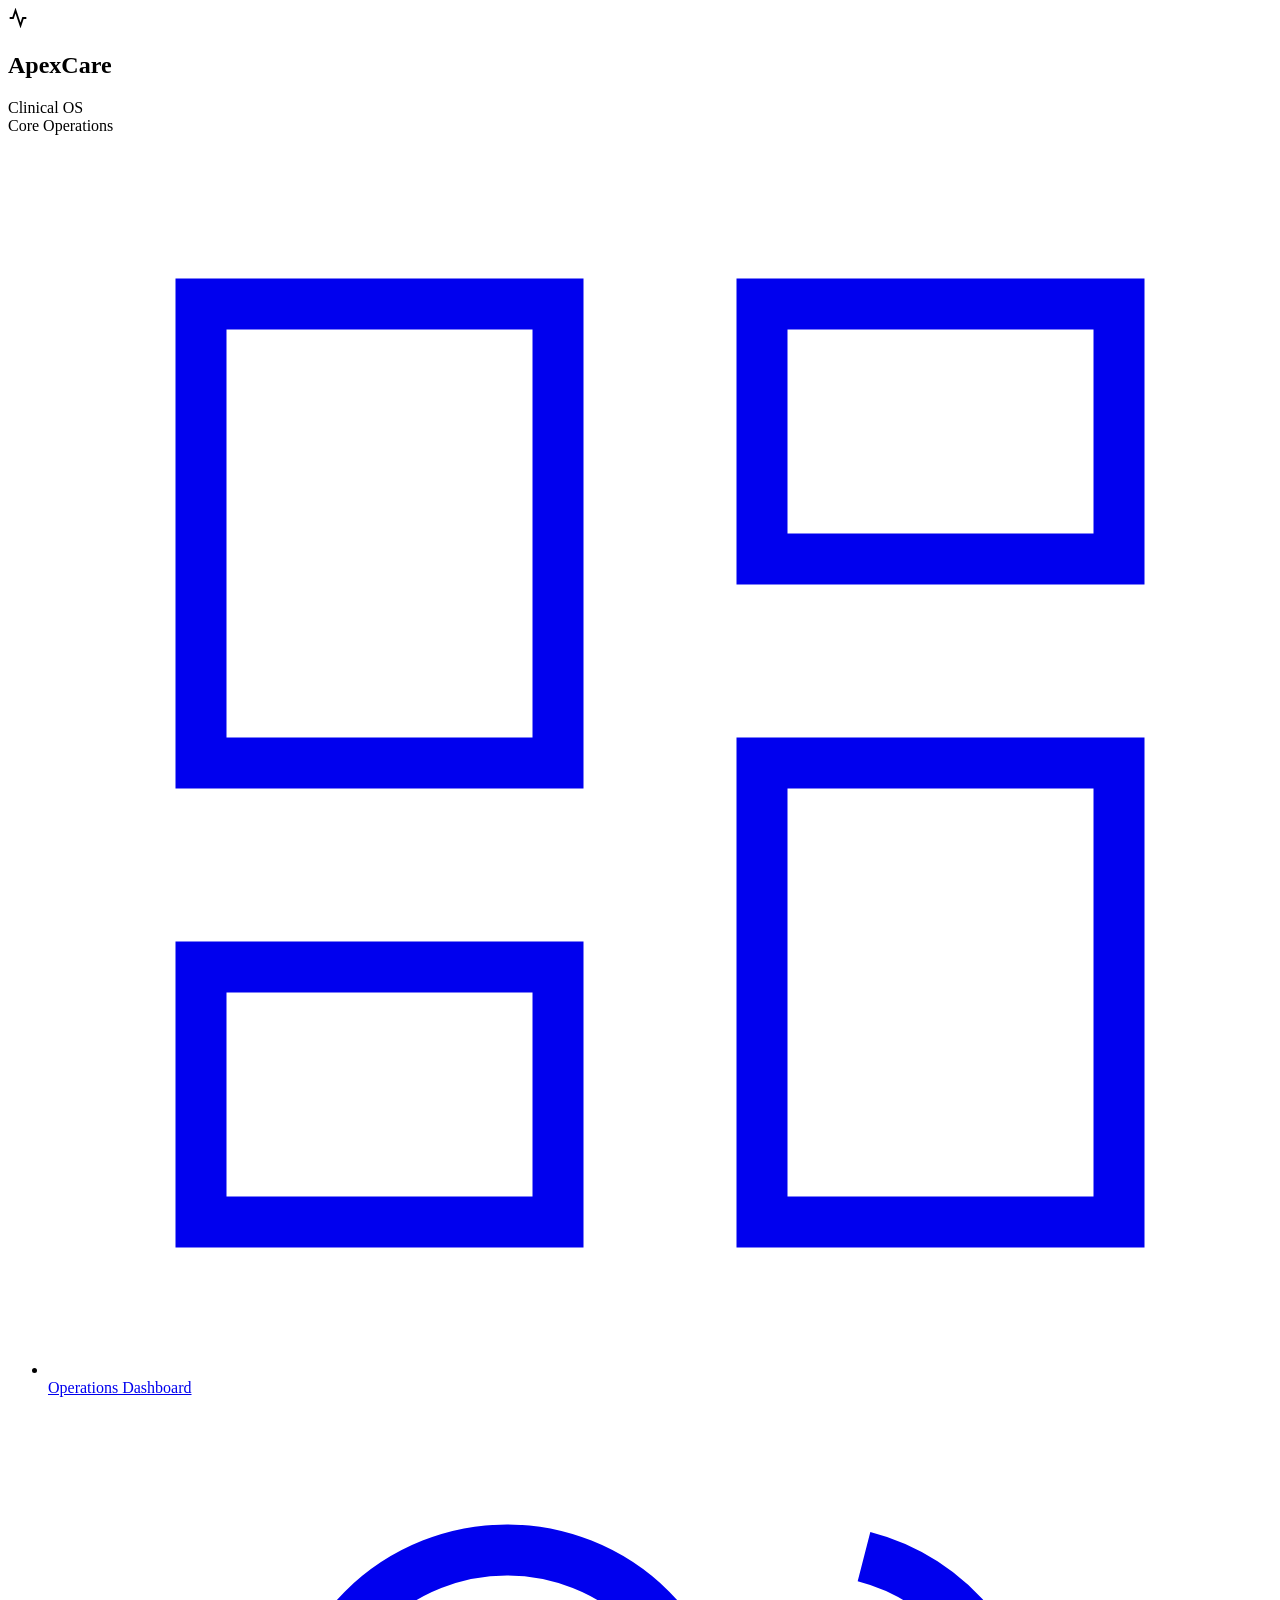
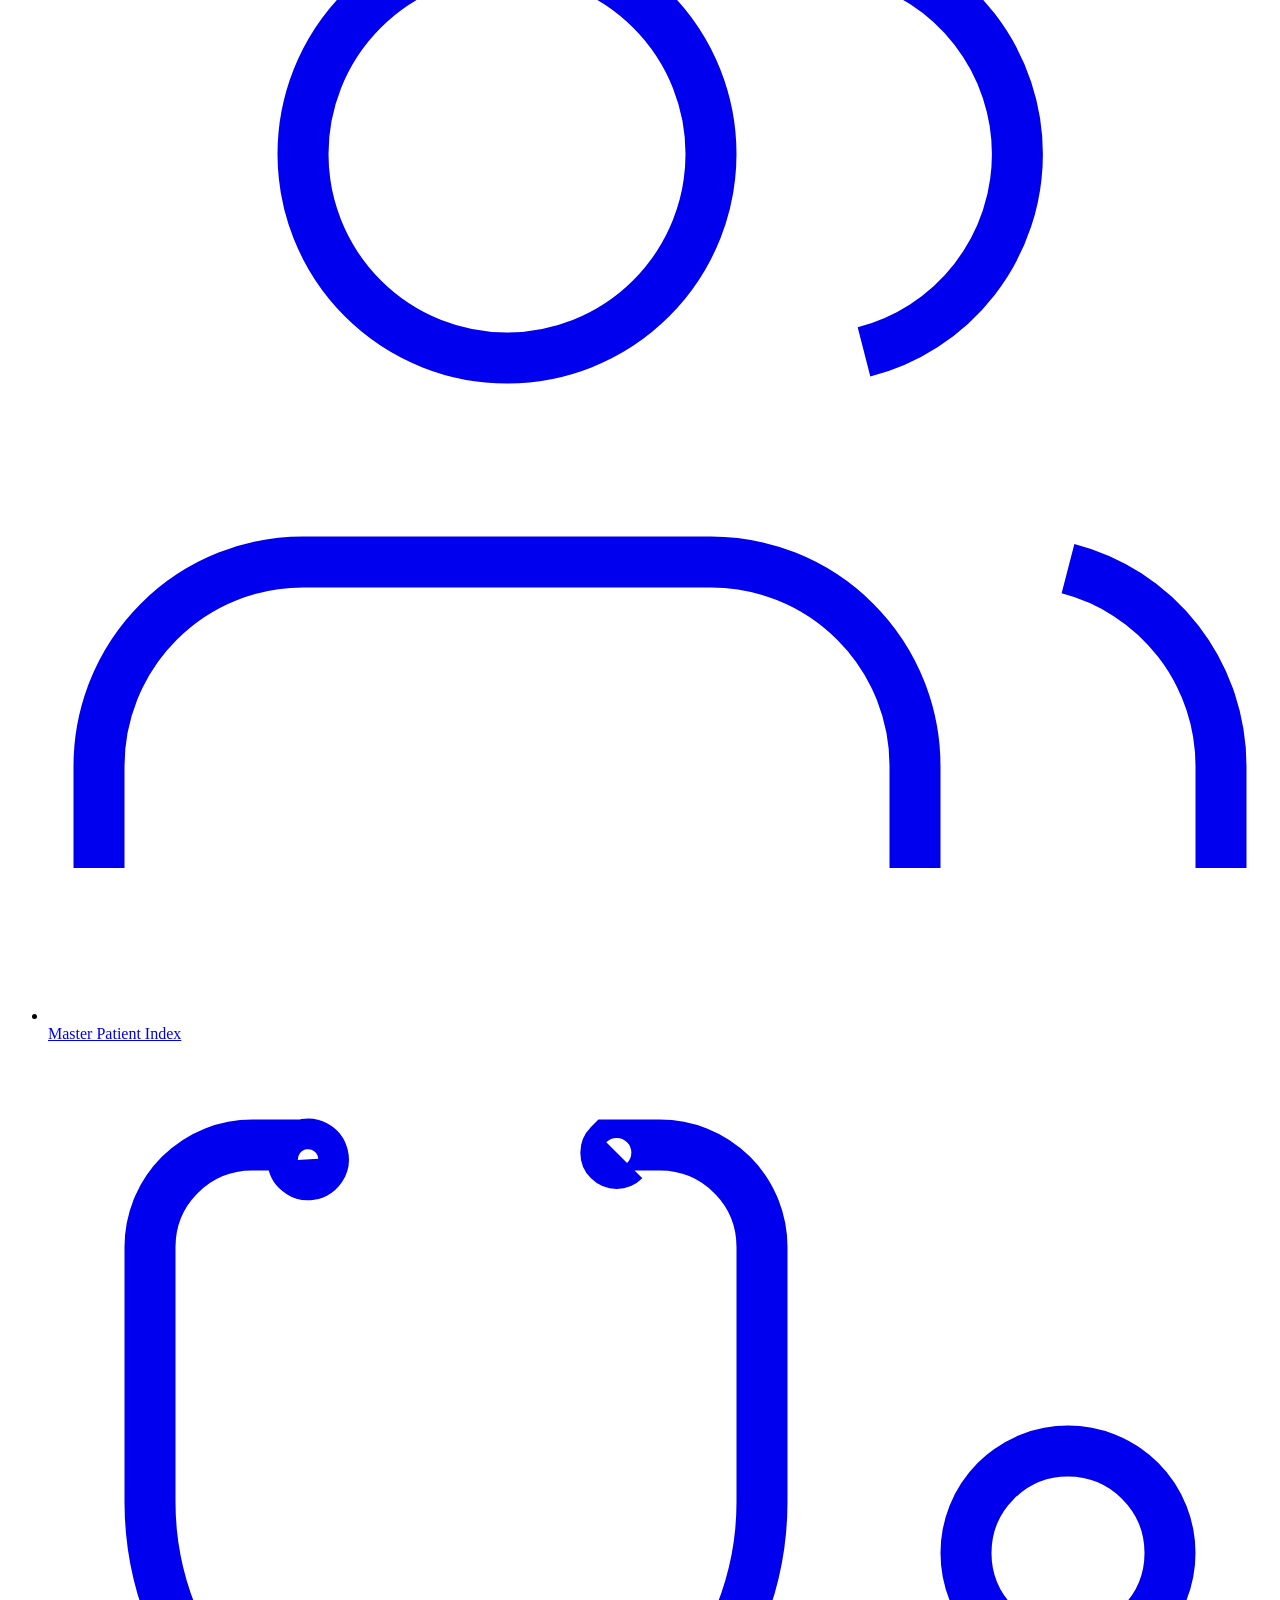
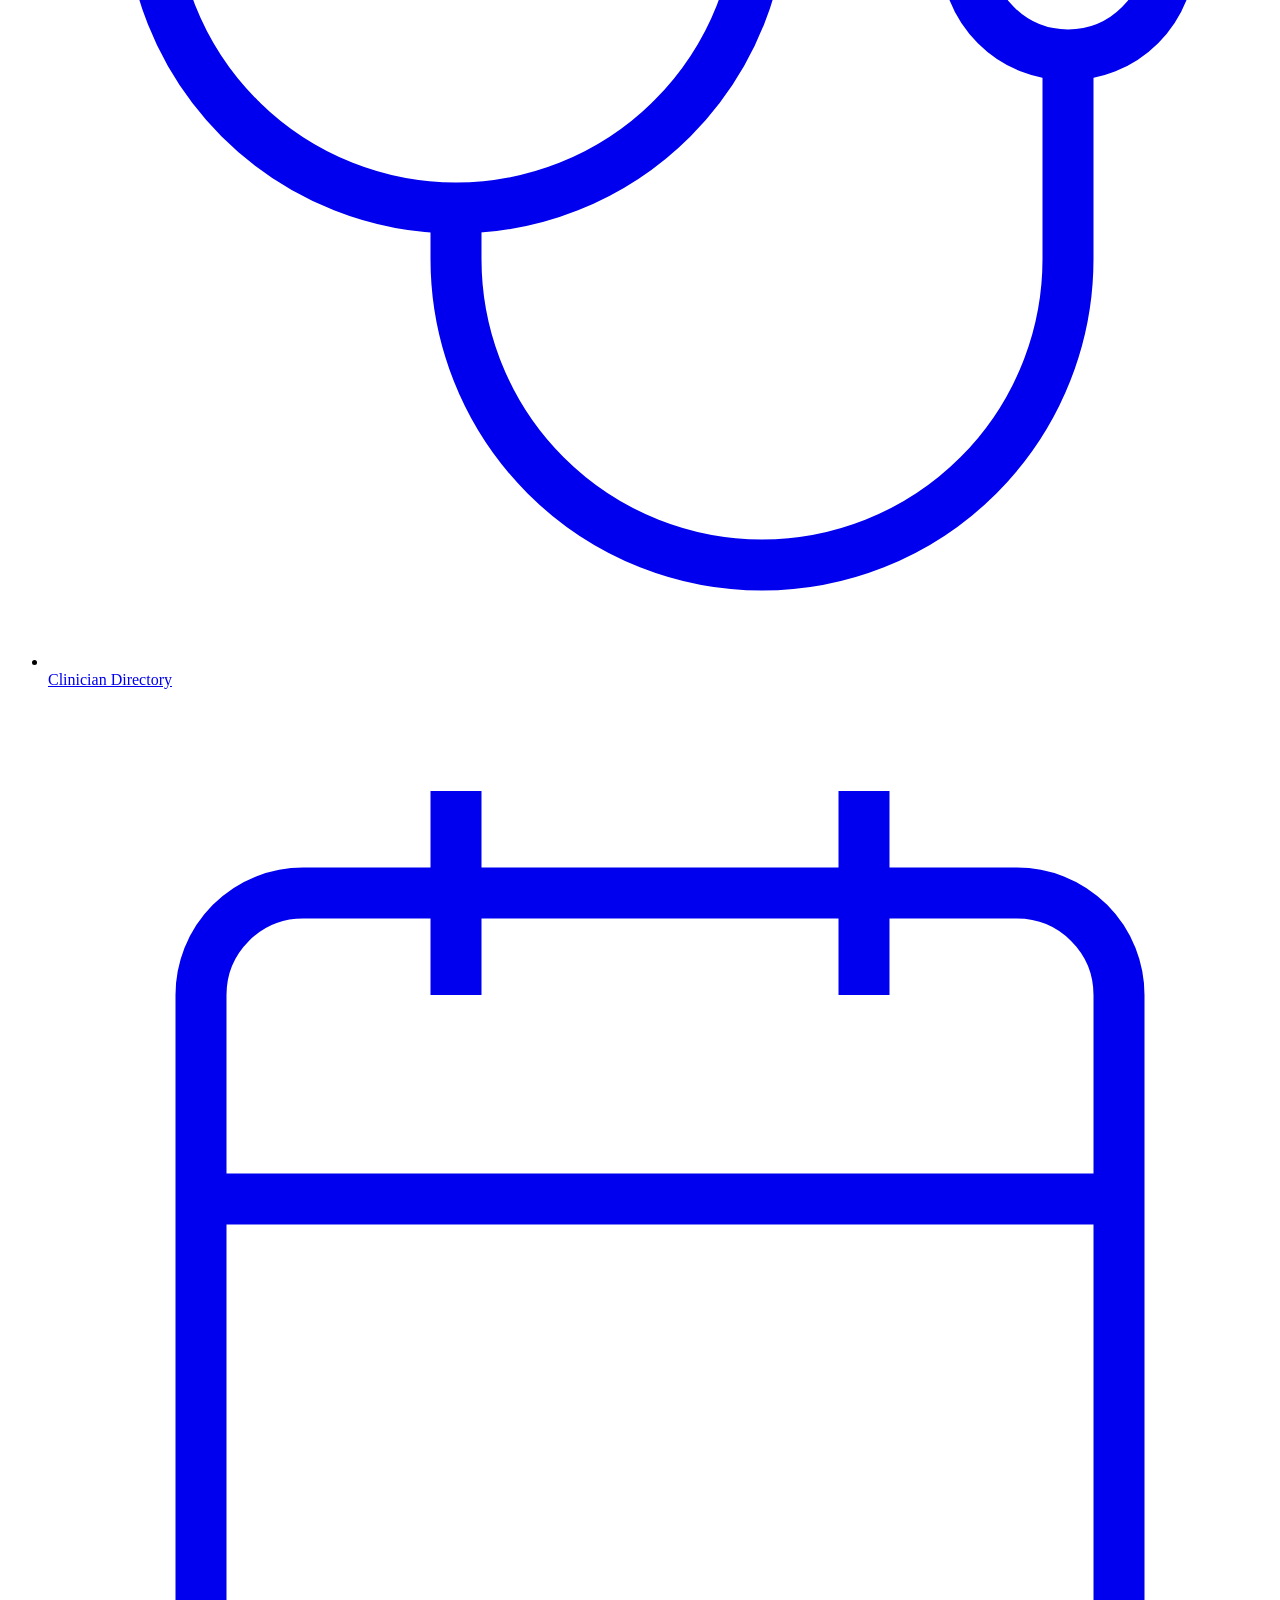
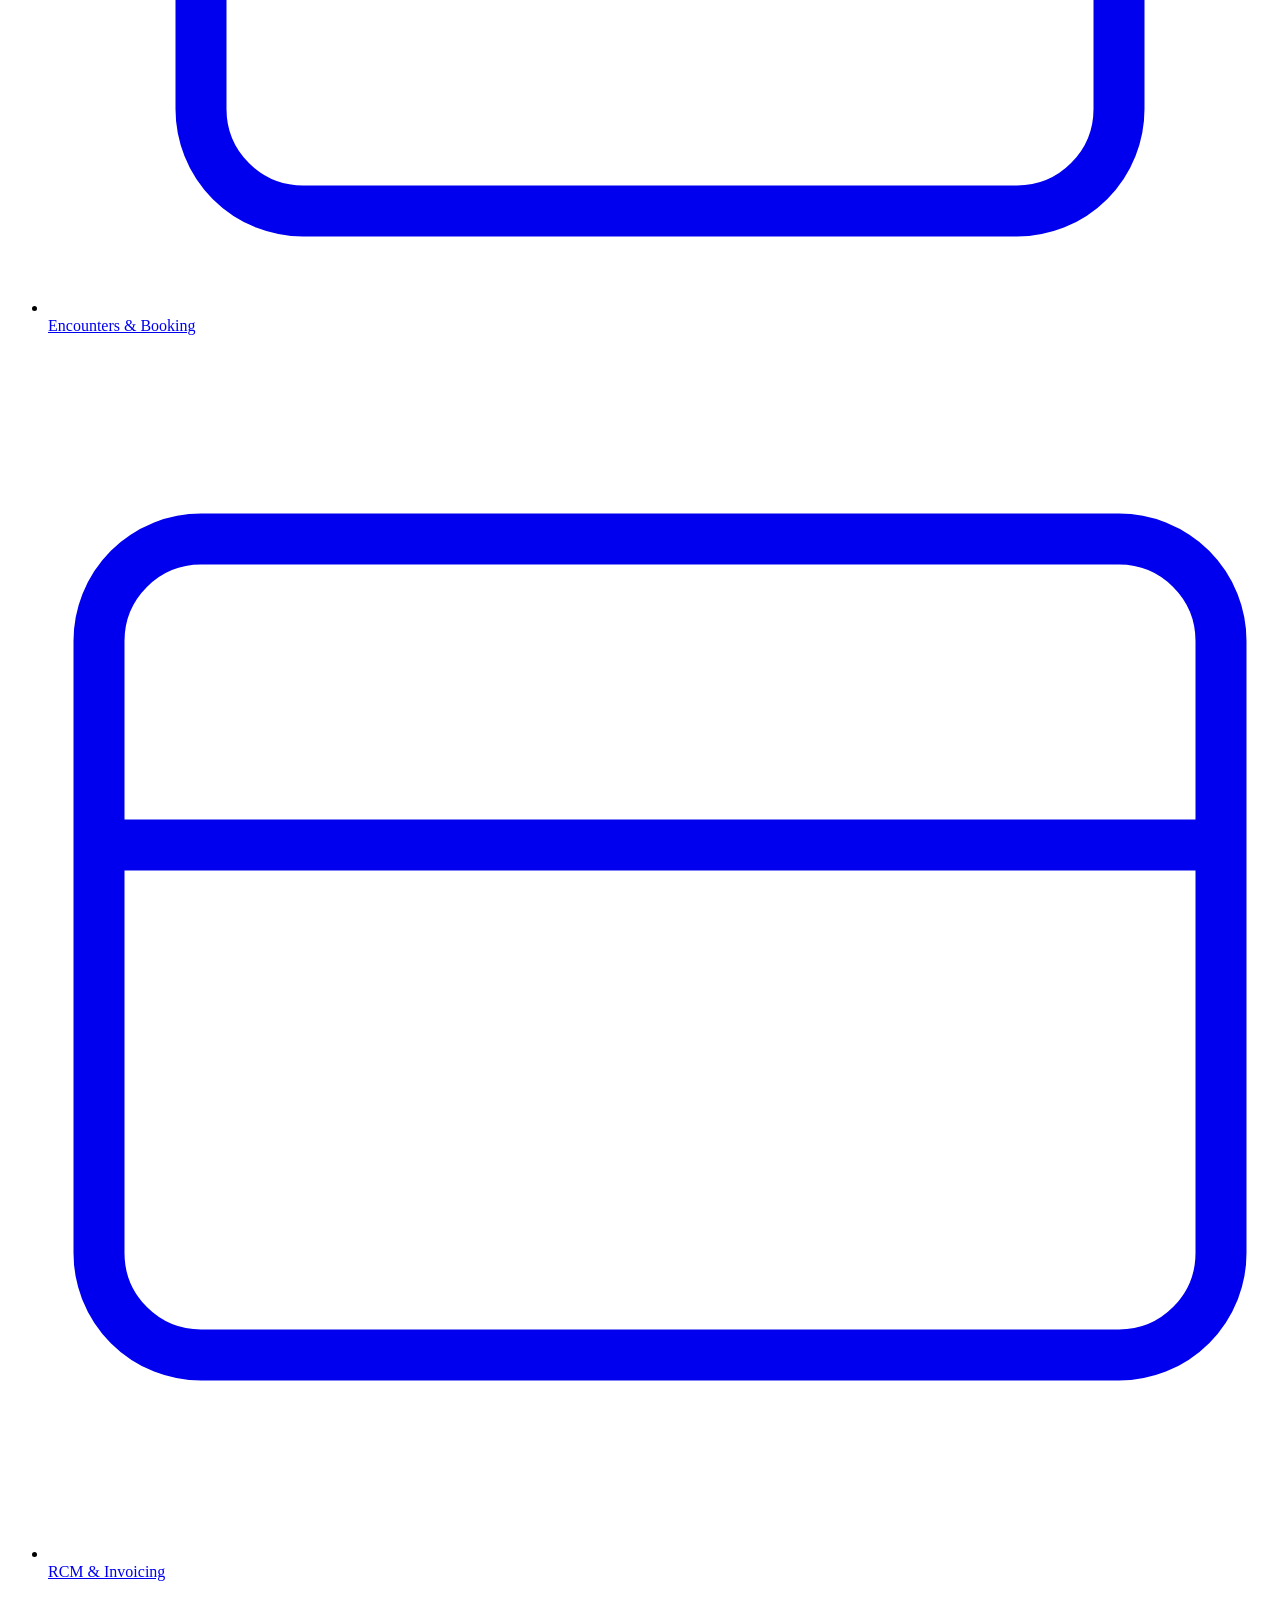
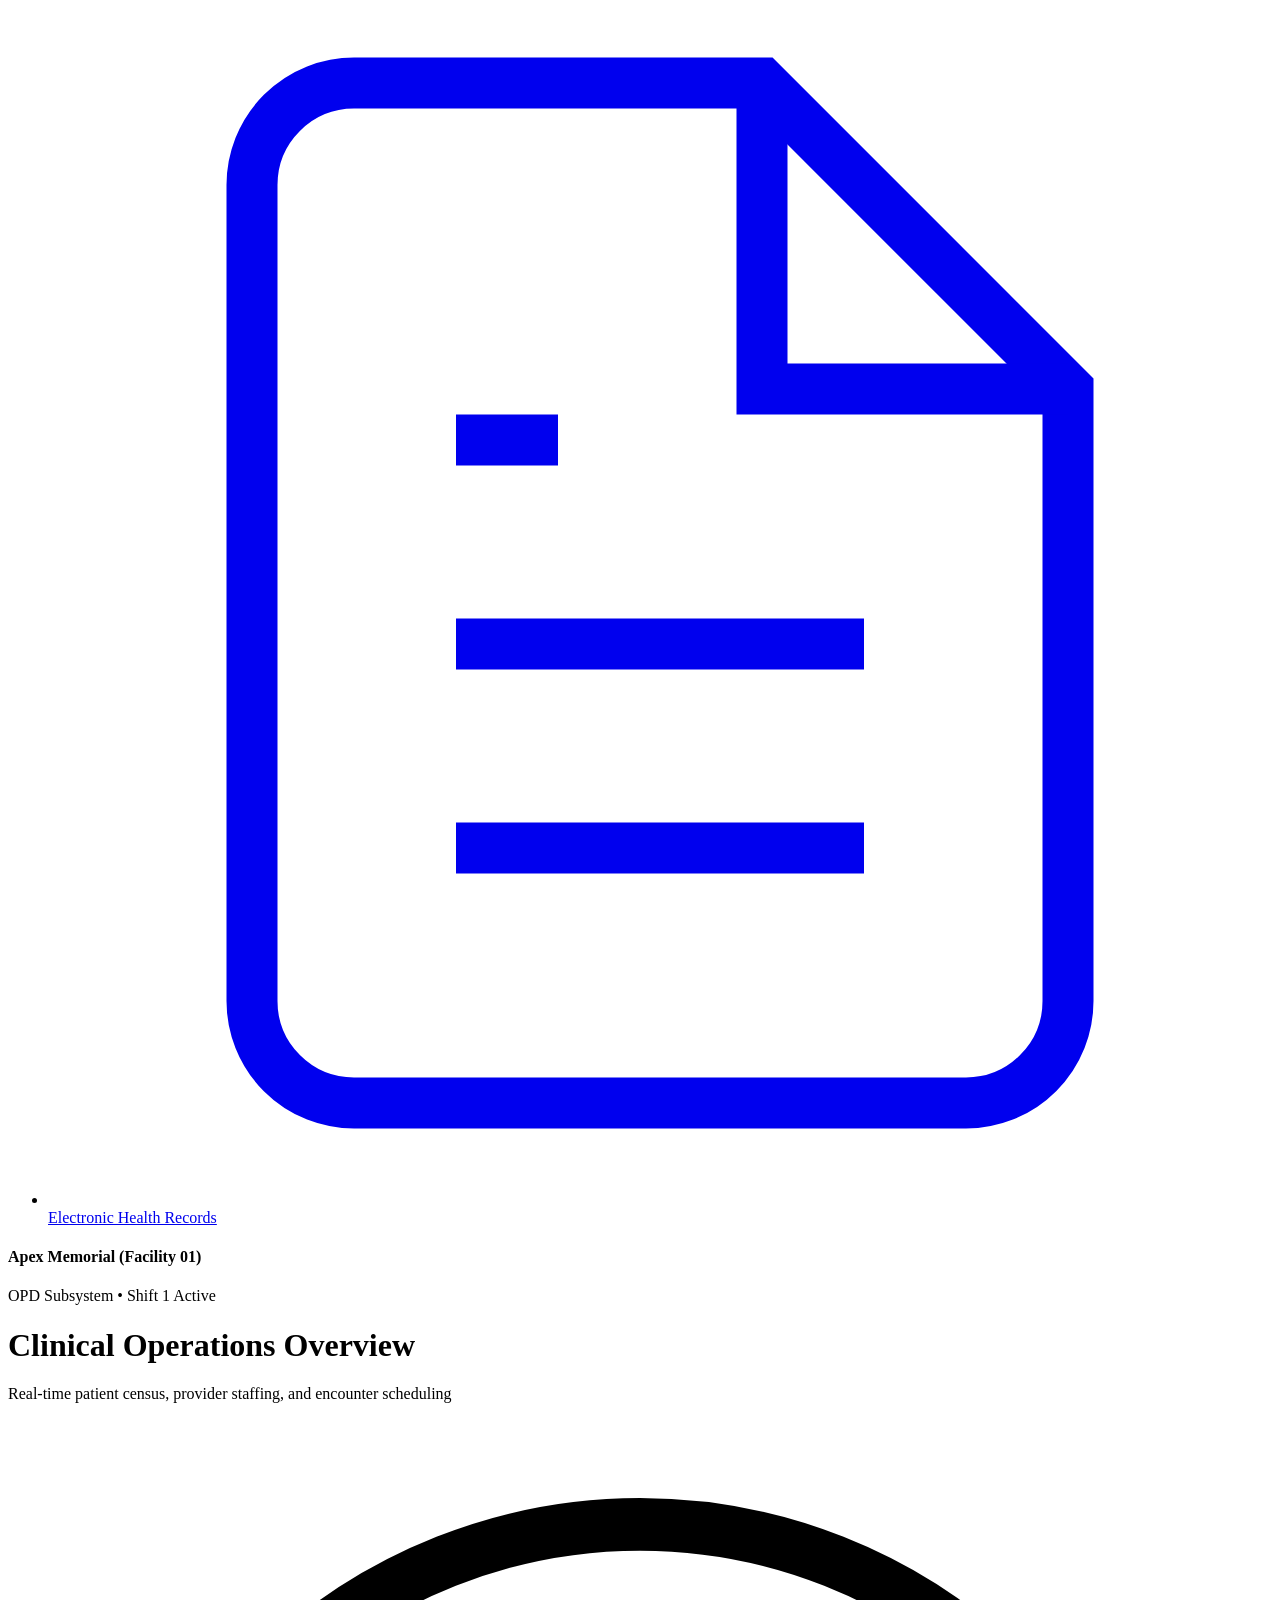
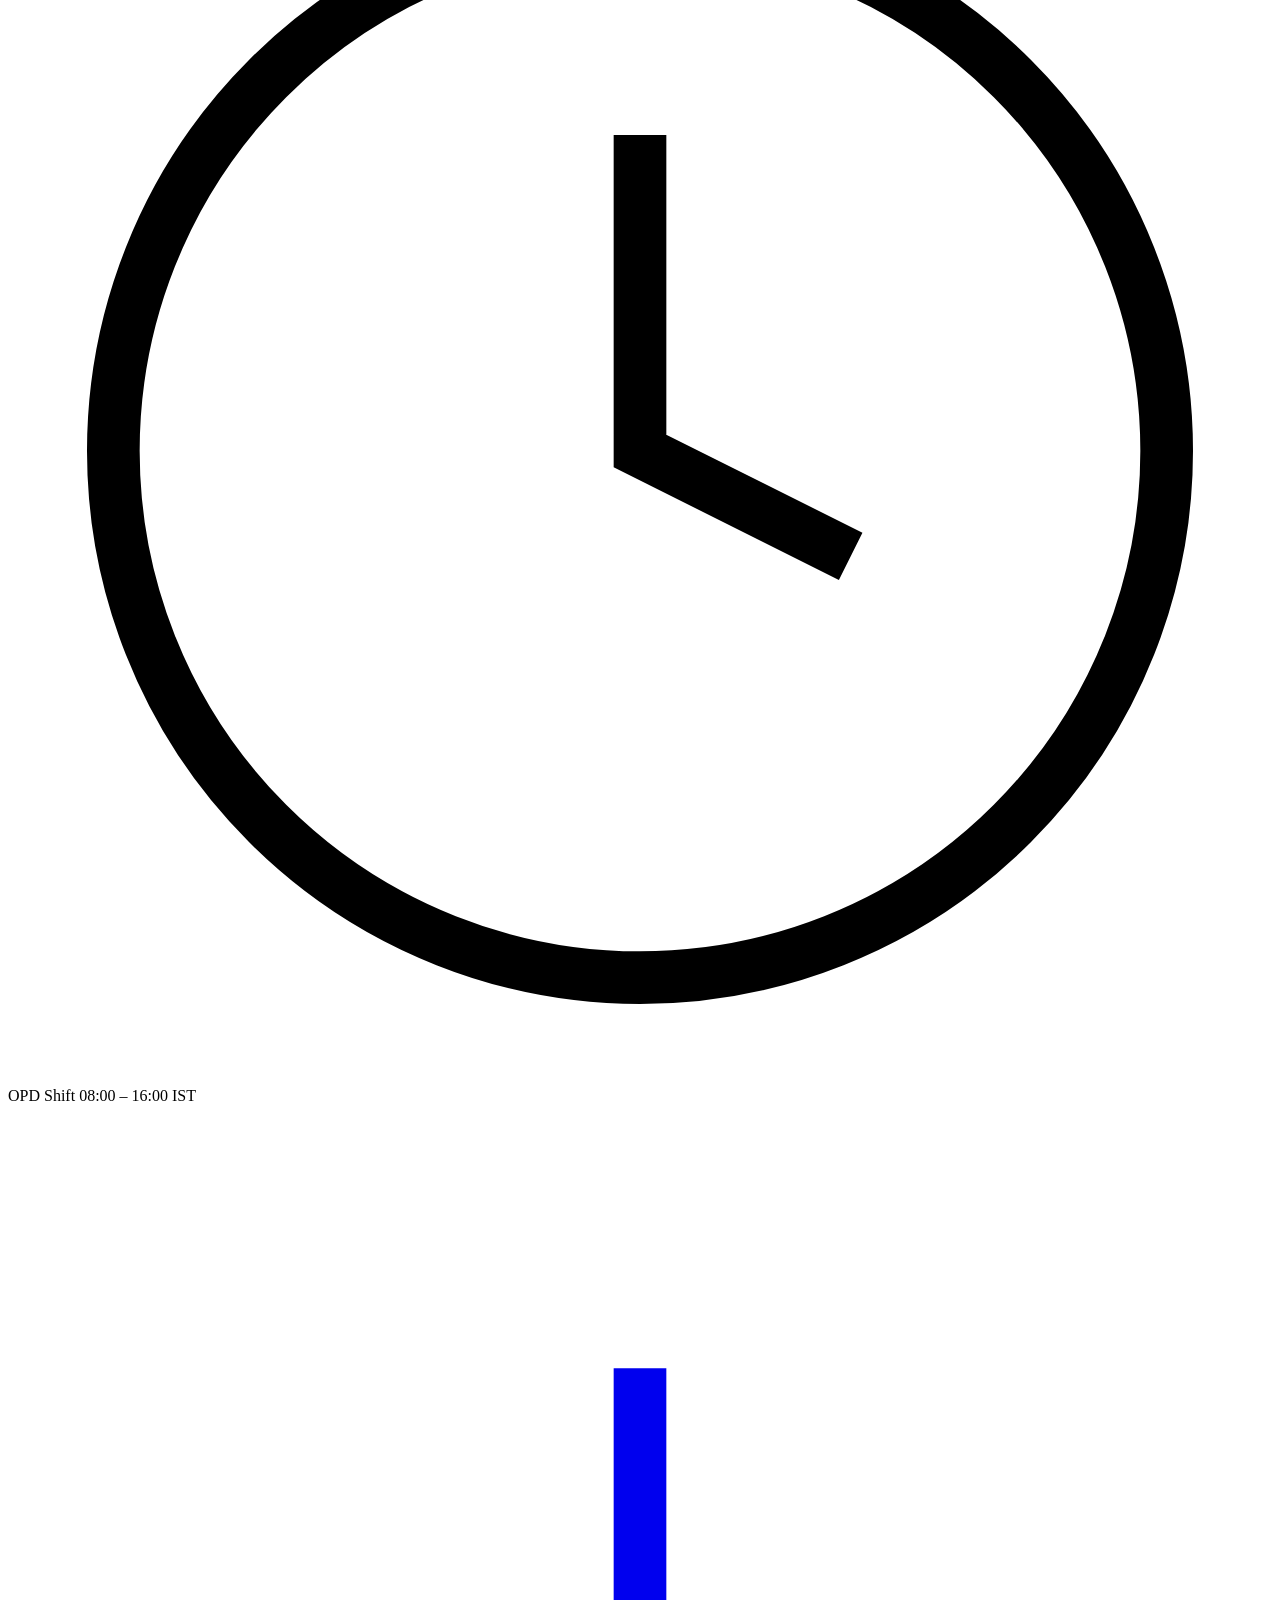
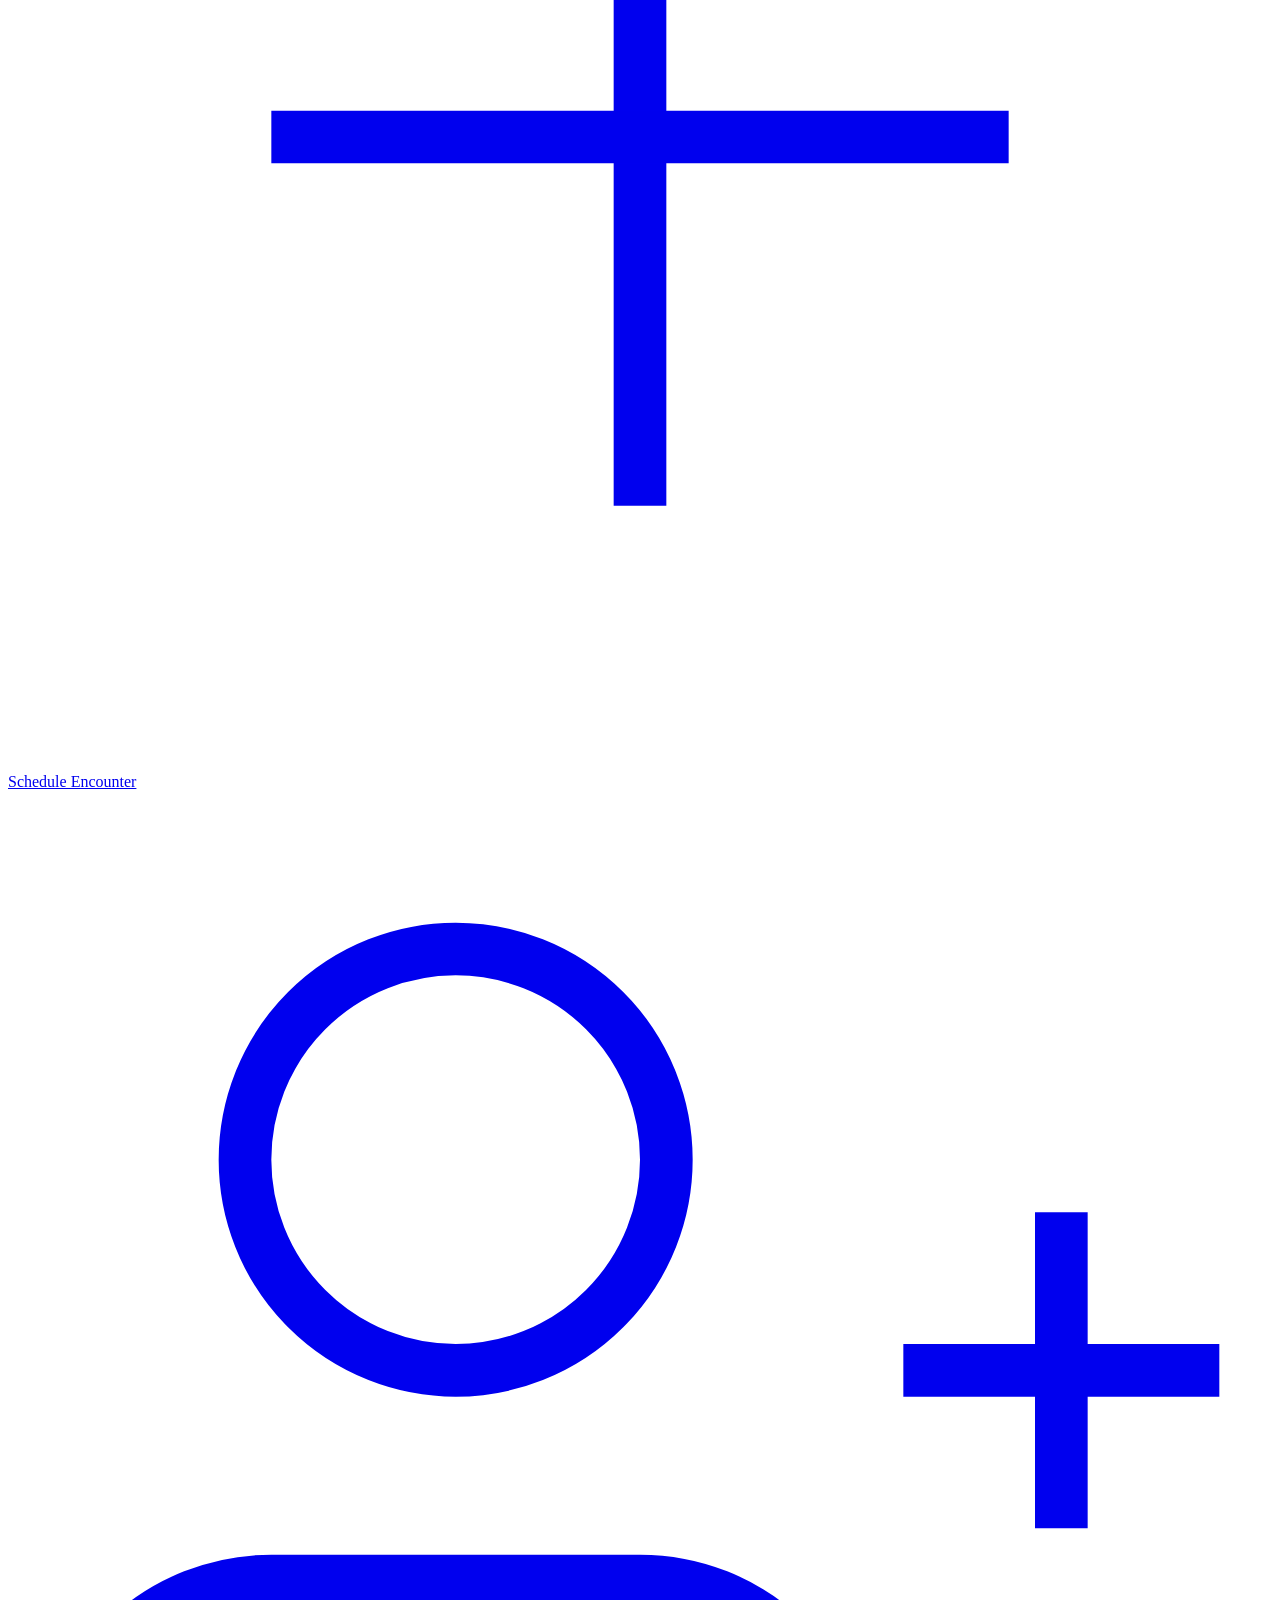
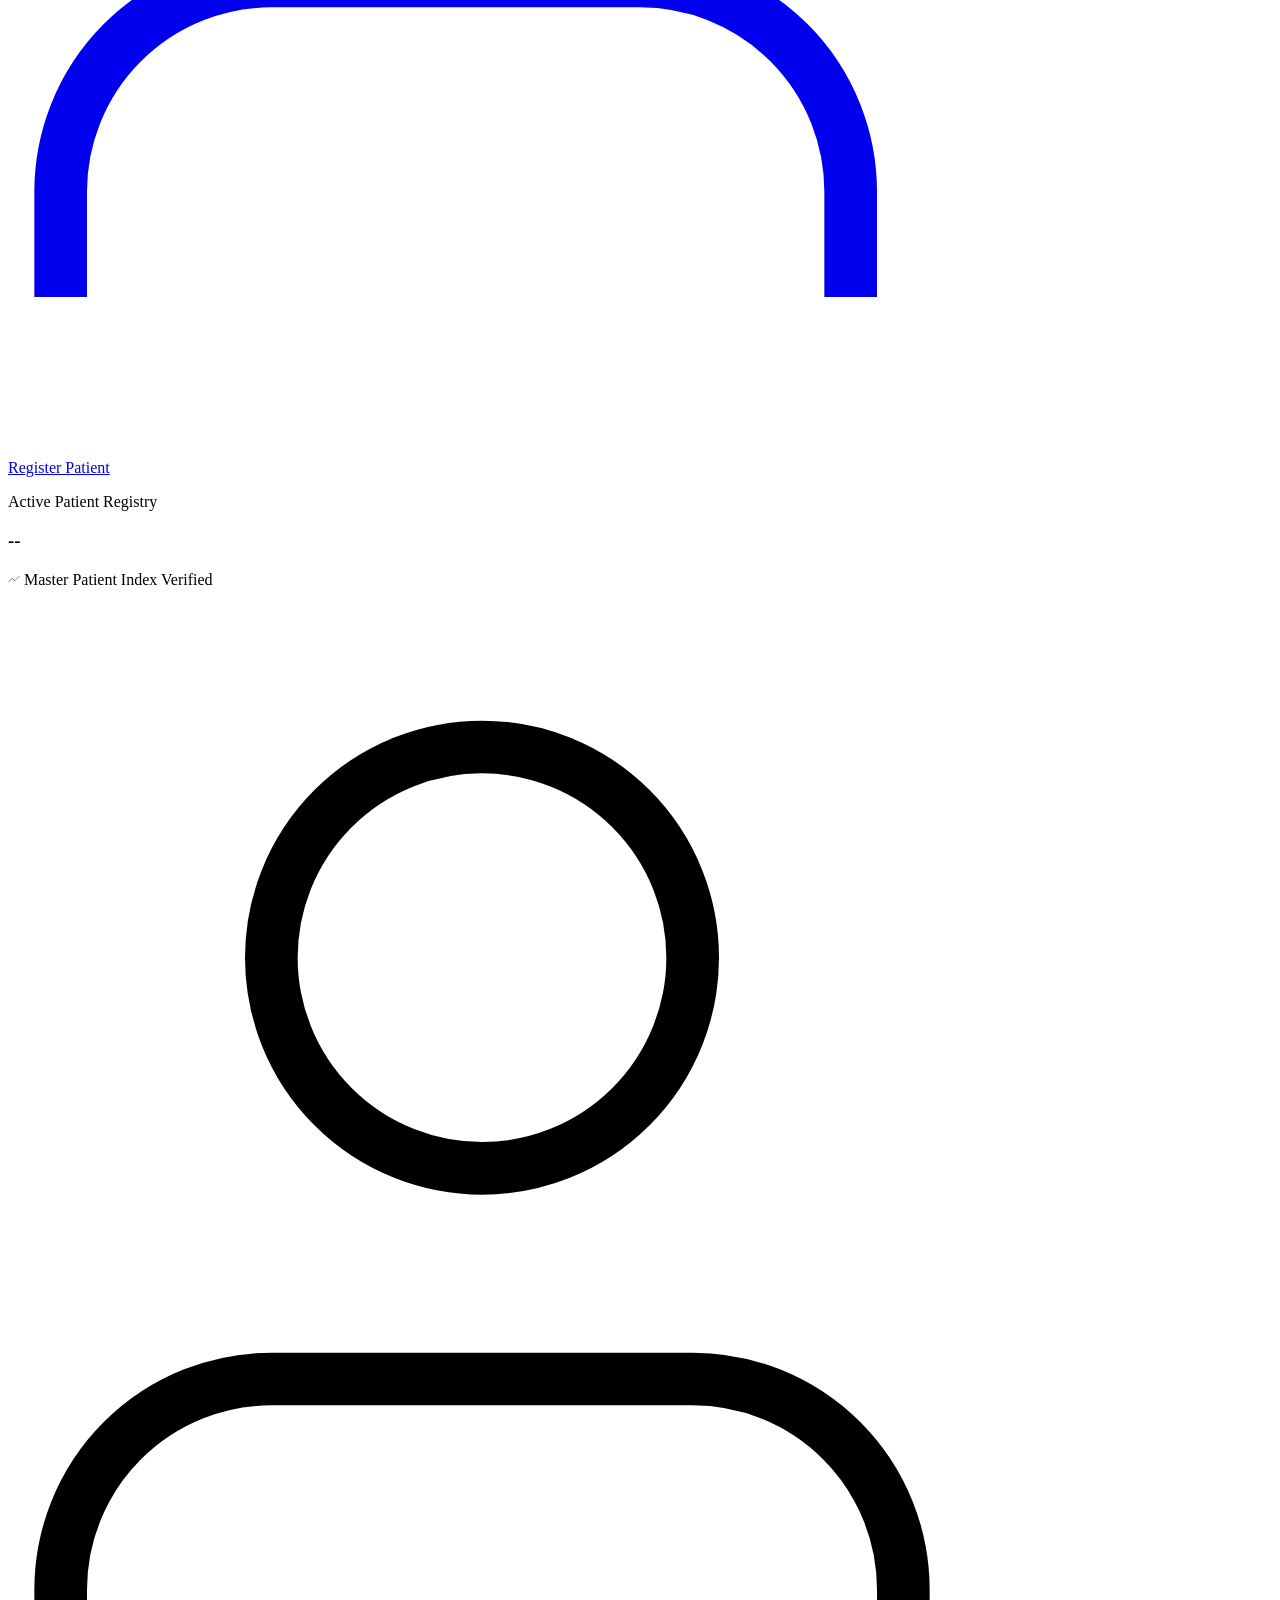
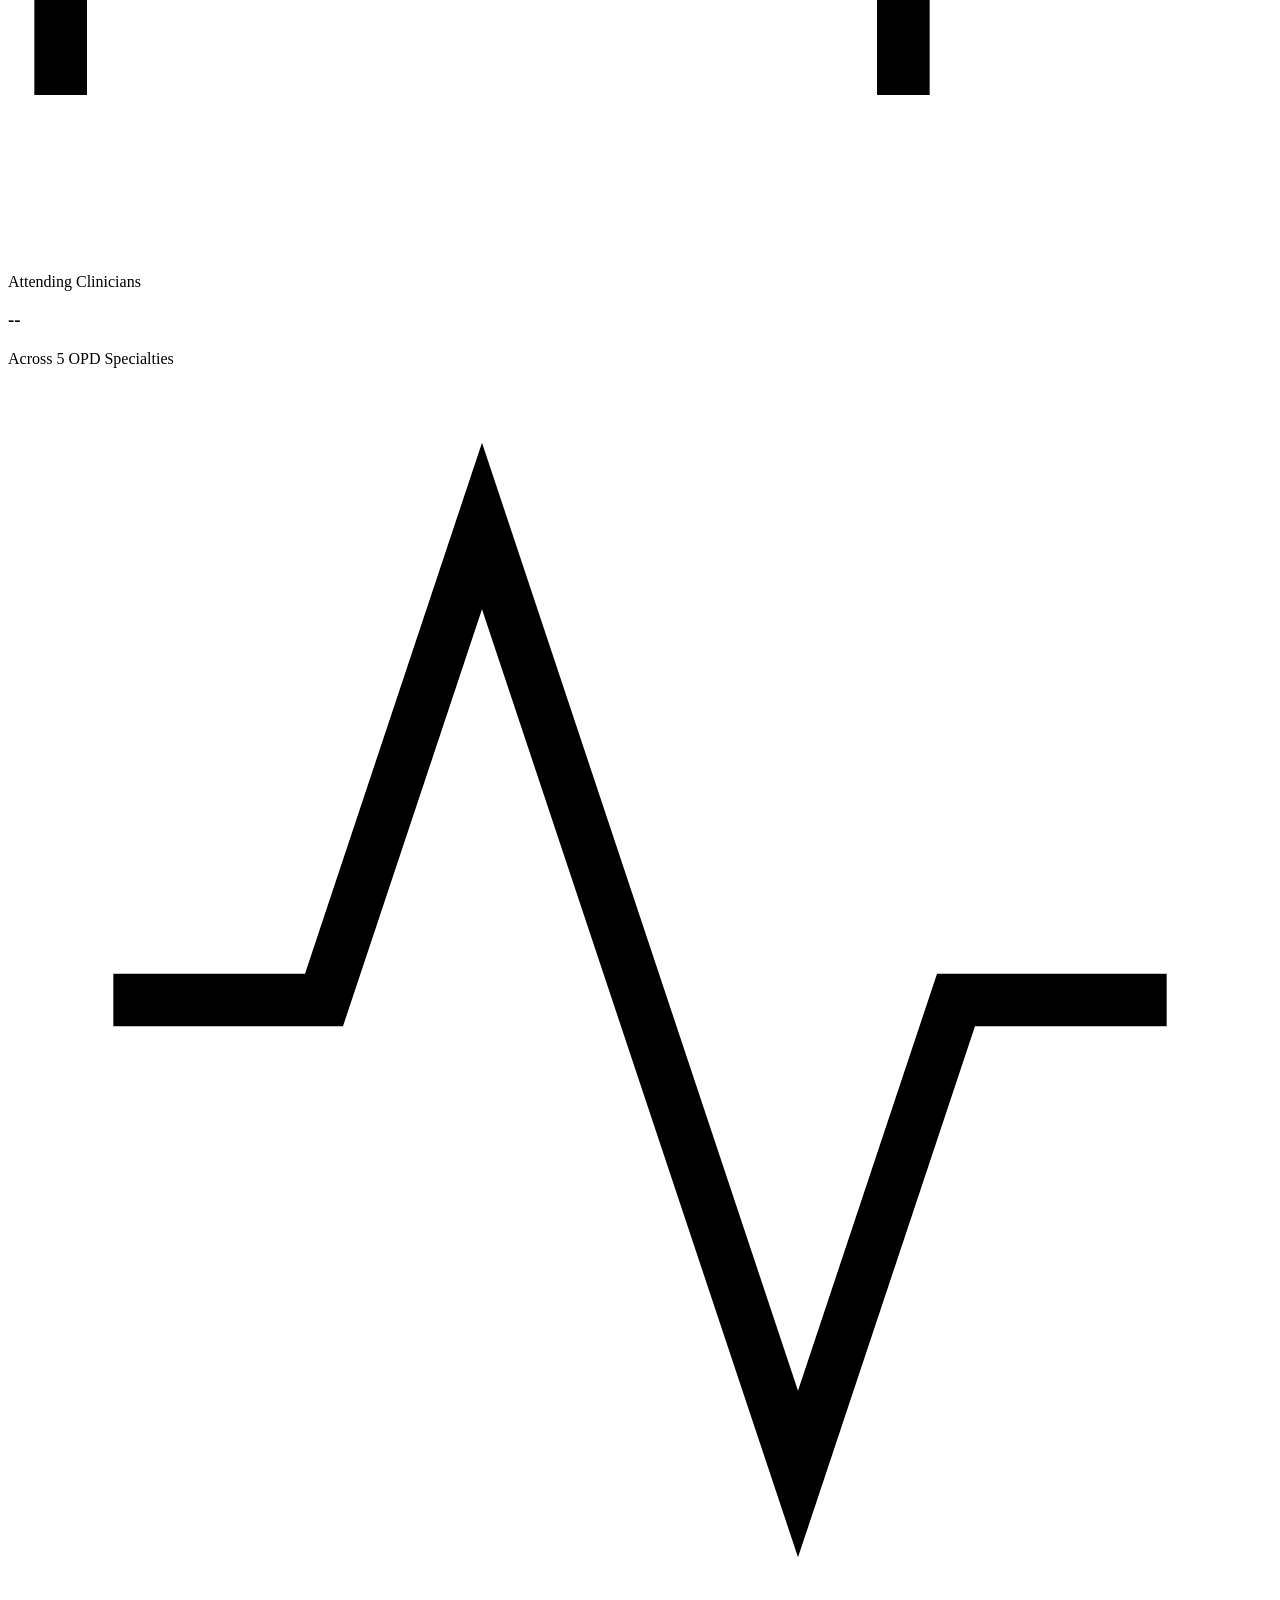
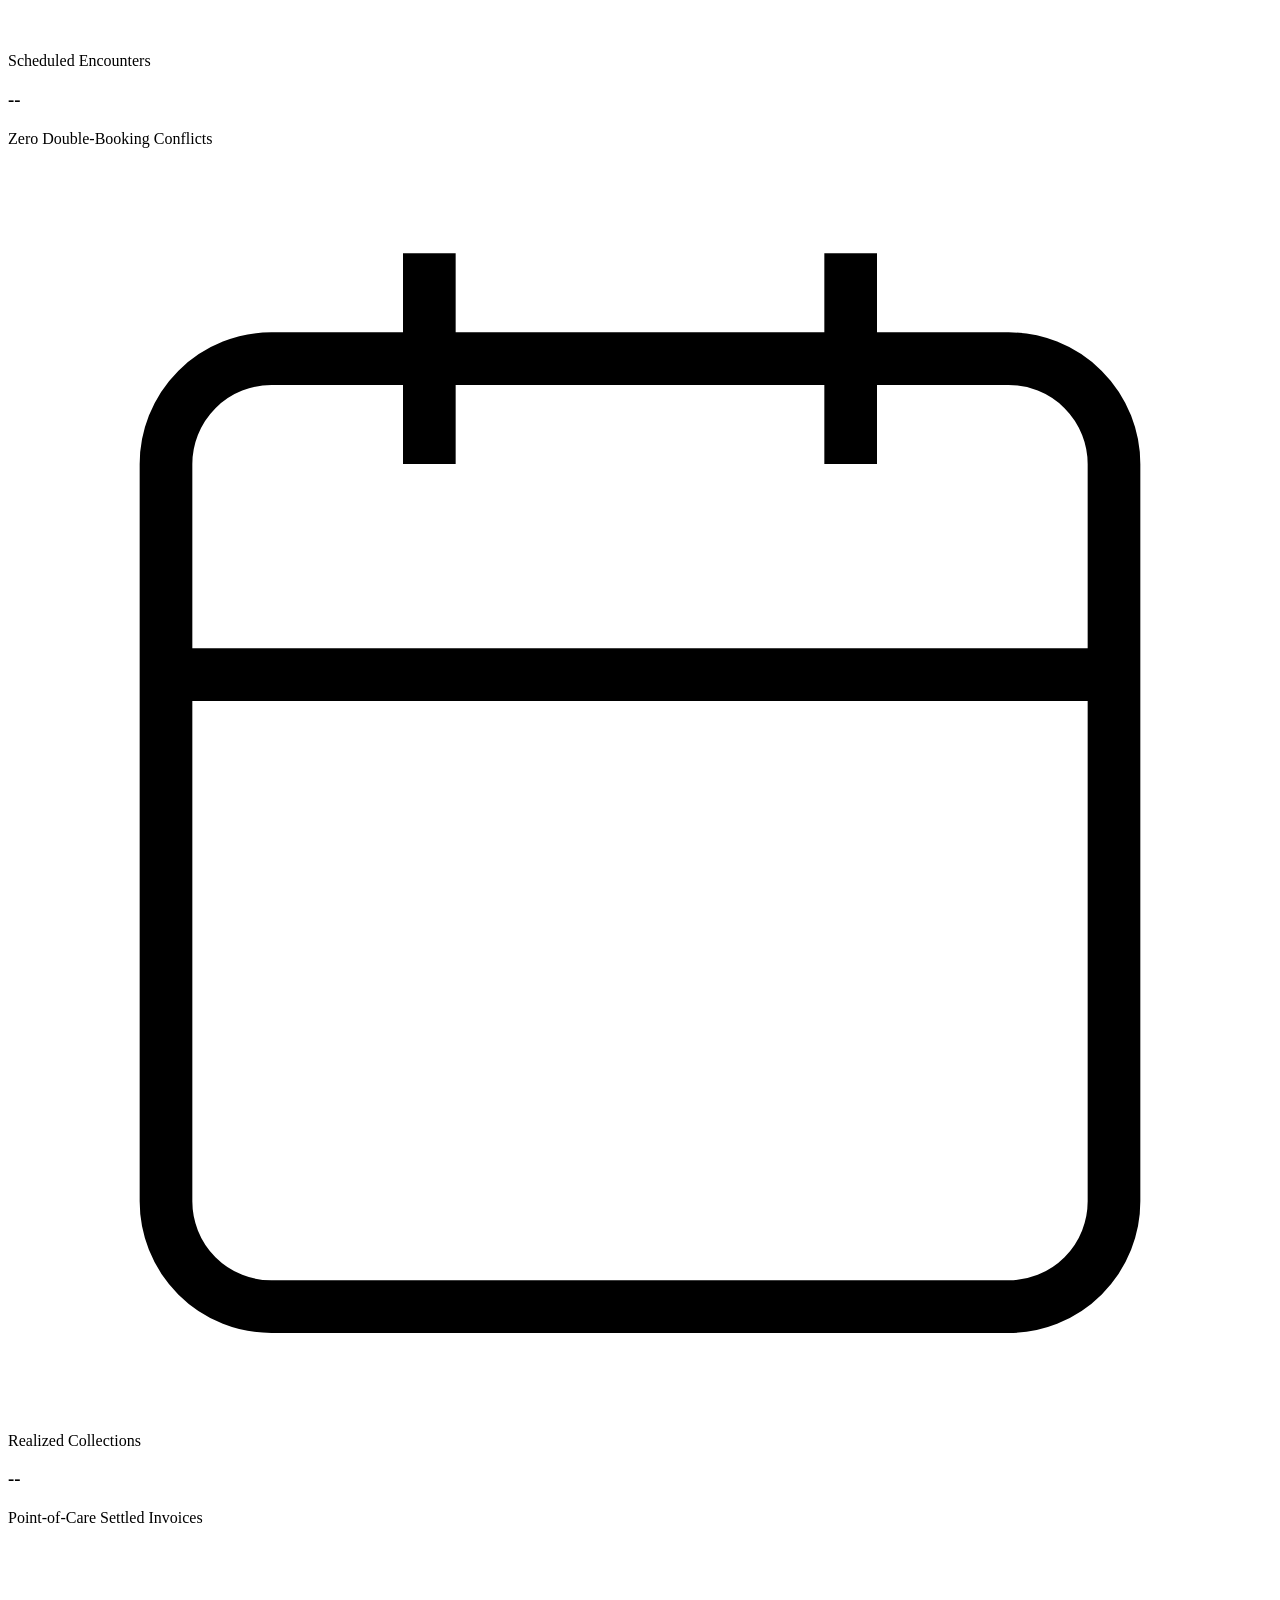
==== webapp/index.html @ 95b62259 "refactor(ui): upgrade to enterprise clinical EHR design, SVG icon system and official tax invoicing" ====
<!DOCTYPE html>
<html lang="en">
<head>
  <meta charset="UTF-8">
  <meta name="viewport" content="width=device-width, initial-scale=1.0">
  <title>ApexCare Clinical OS — Outpatient Healthcare Information System</title>
  <link rel="stylesheet" href="/css/style.css">
</head>
<body>
  <!-- Sidebar Navigation -->
  <aside class="sidebar">
    <div class="sidebar-brand">
      <div class="brand-symbol">
        <svg width="20" height="20" viewBox="0 0 24 24" fill="none" stroke="currentColor" stroke-width="2.2">
          <path d="M22 12h-4l-3 9L9 3l-3 9H2"></path>
        </svg>
      </div>
      <div class="brand-text">
        <h2>ApexCare</h2>
        <span>Clinical OS</span>
      </div>
    </div>

    <div class="nav-section-label">Core Operations</div>
    <ul class="sidebar-nav">
      <li class="nav-item">
        <a href="/" class="nav-link active">
          <svg viewBox="0 0 24 24" fill="none" stroke="currentColor"><rect x="3" y="3" width="7" height="9"></rect><rect x="14" y="3" width="7" height="5"></rect><rect x="14" y="12" width="7" height="9"></rect><rect x="3" y="16" width="7" height="5"></rect></svg>
          <span>Operations Dashboard</span>
        </a>
      </li>
      <li class="nav-item">
        <a href="/patients.html" class="nav-link">
          <svg viewBox="0 0 24 24" fill="none" stroke="currentColor"><path d="M17 21v-2a4 4 0 0 0-4-4H5a4 4 0 0 0-4 4v2"></path><circle cx="9" cy="7" r="4"></circle><path d="M23 21v-2a4 4 0 0 0-3-3.87"></path><path d="M16 3.13a4 4 0 0 1 0 7.75"></path></svg>
          <span>Master Patient Index</span>
        </a>
      </li>
      <li class="nav-item">
        <a href="/doctors.html" class="nav-link">
          <svg viewBox="0 0 24 24" fill="none" stroke="currentColor"><path d="M4.8 2.3A.3.3 0 1 0 5 2H4a2 2 0 0 0-2 2v5a6 6 0 0 0 6 6v0a6 6 0 0 0 6-6V4a2 2 0 0 0-2-2h-1a.2.2 0 1 0 .3.3"></path><path d="M8 15v1a6 6 0 0 0 6 6v0a6 6 0 0 0 6-6v-4"></path><circle cx="20" cy="10" r="2"></circle></svg>
          <span>Clinician Directory</span>
        </a>
      </li>
      <li class="nav-item">
        <a href="/appointments.html" class="nav-link">
          <svg viewBox="0 0 24 24" fill="none" stroke="currentColor"><rect x="3" y="4" width="18" height="18" rx="2" ry="2"></rect><line x1="16" y1="2" x2="16" y2="6"></line><line x1="8" y1="2" x2="8" y2="6"></line><line x1="3" y1="10" x2="21" y2="10"></line></svg>
          <span>Encounters & Booking</span>
        </a>
      </li>
      <li class="nav-item">
        <a href="/billing.html" class="nav-link">
          <svg viewBox="0 0 24 24" fill="none" stroke="currentColor"><rect x="1" y="4" width="22" height="16" rx="2" ry="2"></rect><line x1="1" y1="10" x2="23" y2="10"></line></svg>
          <span>RCM & Invoicing</span>
        </a>
      </li>
      <li class="nav-item">
        <a href="/records.html" class="nav-link">
          <svg viewBox="0 0 24 24" fill="none" stroke="currentColor"><path d="M14 2H6a2 2 0 0 0-2 2v16a2 2 0 0 0 2 2h12a2 2 0 0 0 2-2V8z"></path><polyline points="14 2 14 8 20 8"></polyline><line x1="16" y1="13" x2="8" y2="13"></line><line x1="16" y1="17" x2="8" y2="17"></line><polyline points="10 9 9 9 8 9"></polyline></svg>
          <span>Electronic Health Records</span>
        </a>
      </li>
    </ul>

    <div class="sidebar-facility-badge">
      <div class="facility-dot"></div>
      <div class="facility-meta">
        <h4>Apex Memorial (Facility 01)</h4>
        <p>OPD Subsystem • Shift 1 Active</p>
      </div>
    </div>
  </aside>

  <!-- Main Content Wrapper -->
  <div class="main-wrapper">
    <header class="top-bar">
      <div class="top-bar-left">
        <div class="page-heading">
          <h1>Clinical Operations Overview</h1>
          <p>Real-time patient census, provider staffing, and encounter scheduling</p>
        </div>
      </div>
      <div class="top-bar-right">
        <div class="shift-indicator">
          <svg viewBox="0 0 24 24" fill="none" stroke="currentColor"><circle cx="12" cy="12" r="10"></circle><polyline points="12 6 12 12 16 14"></polyline></svg>
          <span>OPD Shift 08:00 – 16:00 IST</span>
        </div>
        <a href="/appointments.html" class="btn btn-primary">
          <svg viewBox="0 0 24 24" fill="none" stroke="currentColor"><line x1="12" y1="5" x2="12" y2="19"></line><line x1="5" y1="12" x2="19" y2="12"></line></svg>
          Schedule Encounter
        </a>
        <a href="/patients.html" class="btn btn-secondary">
          <svg viewBox="0 0 24 24" fill="none" stroke="currentColor"><path d="M16 21v-2a4 4 0 0 0-4-4H5a4 4 0 0 0-4 4v2"></path><circle cx="8.5" cy="7" r="4"></circle><line x1="20" y1="8" x2="20" y2="14"></line><line x1="23" y1="11" x2="17" y2="11"></line></svg>
          Register Patient
        </a>
      </div>
    </header>

    <main class="content-container">
      <div id="global-alert" class="alert"></div>

      <!-- Live Clinical Metric Cards -->
      <section class="metrics-grid">
        <div class="stat-card">
          <div class="stat-meta">
            <p>Active Patient Registry</p>
            <h3 id="stat-patients">--</h3>
            <span class="stat-sub">
              <svg width="12" height="12" viewBox="0 0 24 24" fill="none" stroke="currentColor"><polyline points="23 6 13.5 15.5 8.5 10.5 1 18"></polyline></svg>
              Master Patient Index Verified
            </span>
          </div>
          <div class="stat-icon blue">
            <svg viewBox="0 0 24 24" fill="none" stroke="currentColor"><path d="M17 21v-2a4 4 0 0 0-4-4H5a4 4 0 0 0-4 4v2"></path><circle cx="9" cy="7" r="4"></circle></svg>
          </div>
        </div>

        <div class="stat-card">
          <div class="stat-meta">
            <p>Attending Clinicians</p>
            <h3 id="stat-doctors">--</h3>
            <span class="stat-sub">Across 5 OPD Specialties</span>
          </div>
          <div class="stat-icon emerald">
            <svg viewBox="0 0 24 24" fill="none" stroke="currentColor"><path d="M22 12h-4l-3 9L9 3l-3 9H2"></path></svg>
          </div>
        </div>

        <div class="stat-card">
          <div class="stat-meta">
            <p>Scheduled Encounters</p>
            <h3 id="stat-appointments">--</h3>
            <span class="stat-sub">Zero Double-Booking Conflicts</span>
          </div>
          <div class="stat-icon amber">
            <svg viewBox="0 0 24 24" fill="none" stroke="currentColor"><rect x="3" y="4" width="18" height="18" rx="2" ry="2"></rect><line x1="16" y1="2" x2="16" y2="6"></line><line x1="8" y1="2" x2="8" y2="6"></line><line x1="3" y1="10" x2="21" y2="10"></line></svg>
          </div>
        </div>

        <div class="stat-card">
          <div class="stat-meta">
            <p>Realized Collections</p>
            <h3 id="stat-revenue">--</h3>
            <span class="stat-sub">Point-of-Care Settled Invoices</span>
          </div>
          <div class="stat-icon indigo">
            <svg viewBox="0 0 24 24" fill="none" stroke="currentColor"><rect x="2" y="5" width="20" height="14" rx="2"></rect><line x1="2" y1="10" x2="22" y2="10"></line></svg>
          </div>
        </div>
      </section>

      <!-- Today's Outpatient Encounters -->
      <section class="card">
        <div class="card-header">
          <div class="card-header-left">
            <h2>Current Outpatient Encounters Schedule</h2>
            <span class="badge-counter">Today</span>
          </div>
          <a href="/appointments.html" class="btn btn-secondary btn-sm">Full Appointment Roster</a>
        </div>
        <div class="table-responsive">
          <table>
            <thead>
              <tr>
                <th>Encounter ID</th>
                <th>Patient Details</th>
                <th>Attending Clinician</th>
                <th>Encounter Date</th>
                <th>Time Window</th>
                <th>Clinical Status</th>
              </tr>
            </thead>
            <tbody id="recent-appointments-tbody">
              <tr><td colspan="6" style="text-align:center; padding: 24px; color: #94a3b8;">Connecting to clinical telemetry service...</td></tr>
            </tbody>
          </table>
        </div>
      </section>

      <!-- Clinical Governance & Architecture Assurance -->
      <section class="card" style="border-left: 3px solid #0284c7;">
        <div class="card-header">
          <h2>Enterprise HIS Governance & System Specifications</h2>
        </div>
        <div class="card-body" style="font-size: 12.5px; color: #475569; line-height: 1.8;">
          <div style="display:grid; grid-template-columns: repeat(auto-fit, minmax(300px, 1fr)); gap: 16px;">
            <div>
              <strong style="color:#0f172a; display:block; margin-bottom:4px;">Secure Parameterized JDBC Persistence</strong>
              All database read/write queries execute exclusively via compiled <code>PreparedStatement</code> instances. Eliminates SQL injection vulnerabilities and ensures ACID transactional integrity.
            </div>
            <div>
              <strong style="color:#0f172a; display:block; margin-bottom:4px;">Strict Double-Booking Prevention Logic</strong>
              The appointment scheduling engine validates physician schedules at the transactional DAO layer using <code>AppointmentConflictException</code> prior to commit.
            </div>
            <div>
              <strong style="color:#0f172a; display:block; margin-bottom:4px;">Contract-Driven Revenue Cycle Engine</strong>
              Invoice generation complies with the strict <code>Billable</code> interface contract, auditing fee structures, multi-tier institutional discounts, and healthcare taxes.
            </div>
          </div>
        </div>
      </section>
    </main>
  </div>

  <script src="/js/app.js"></script>
  <script>
    document.addEventListener('DOMContentLoaded', initDashboard);
  </script>
</body>
</html>
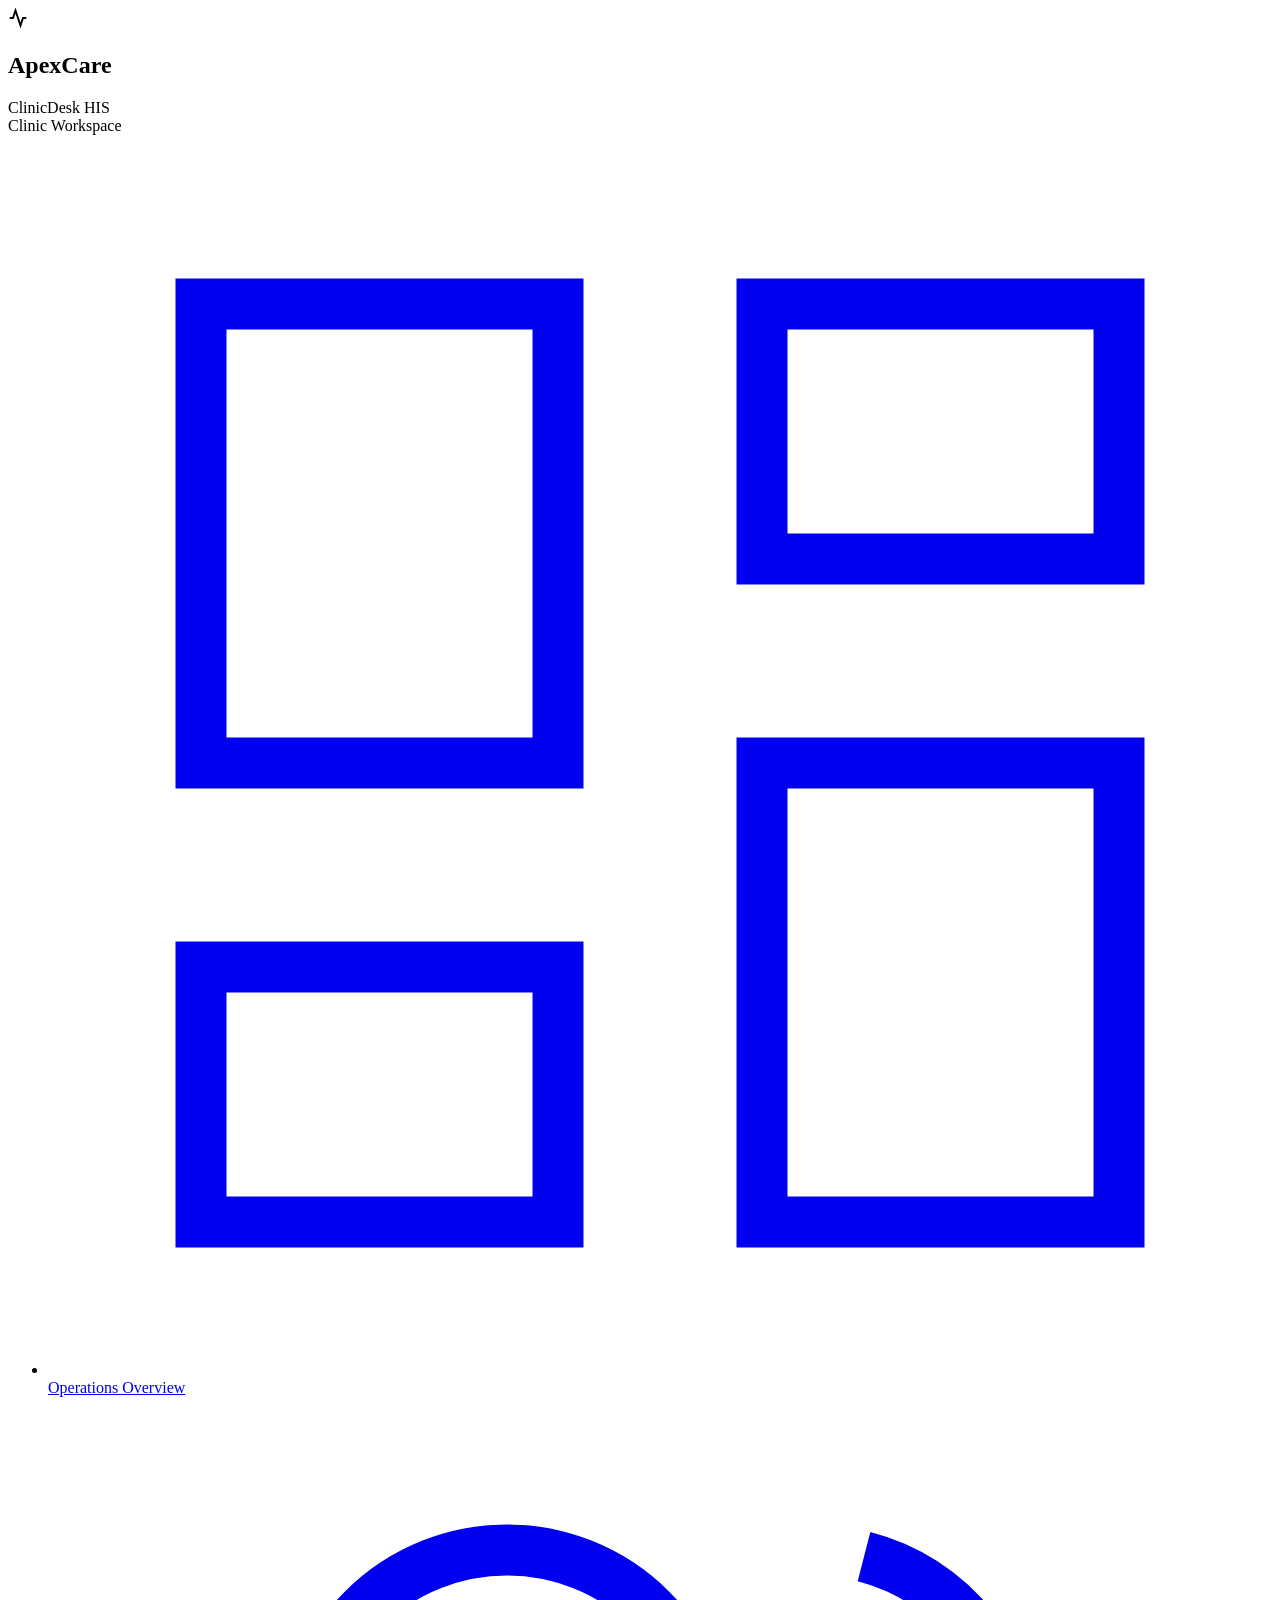
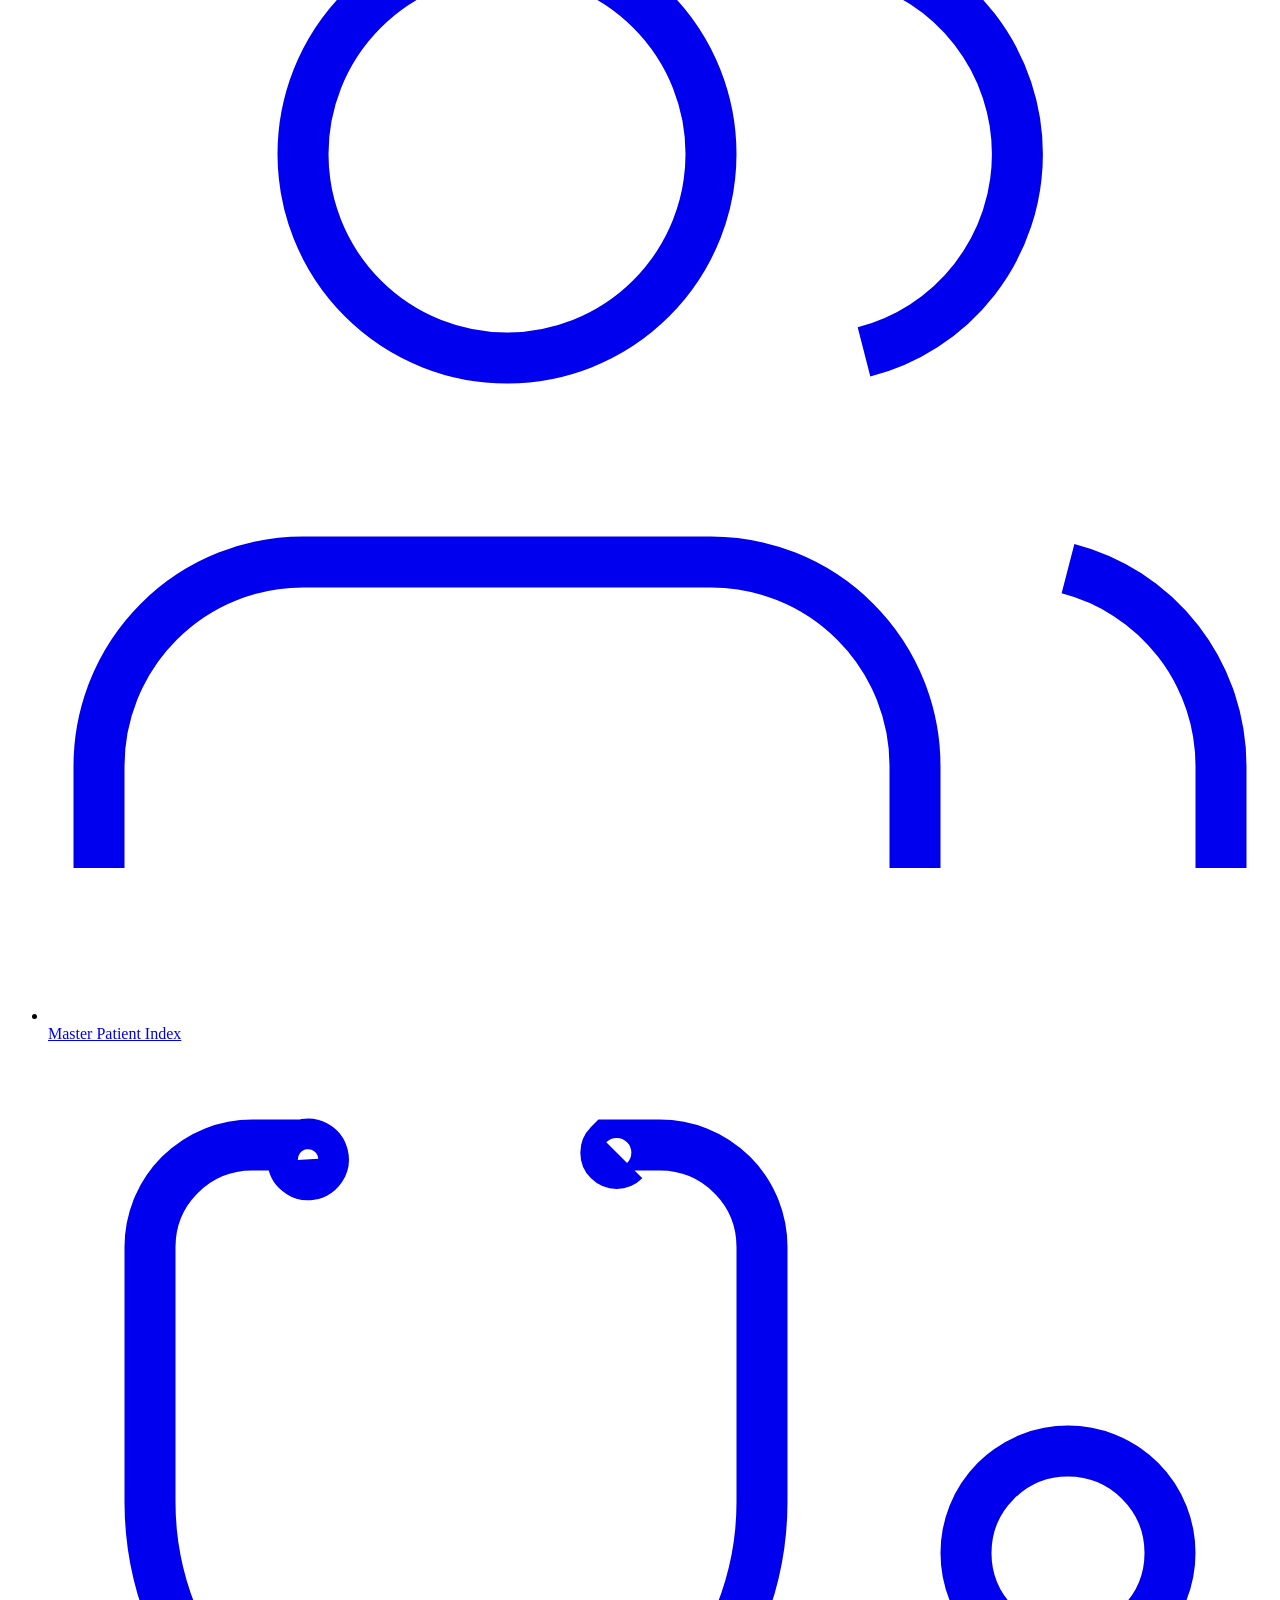
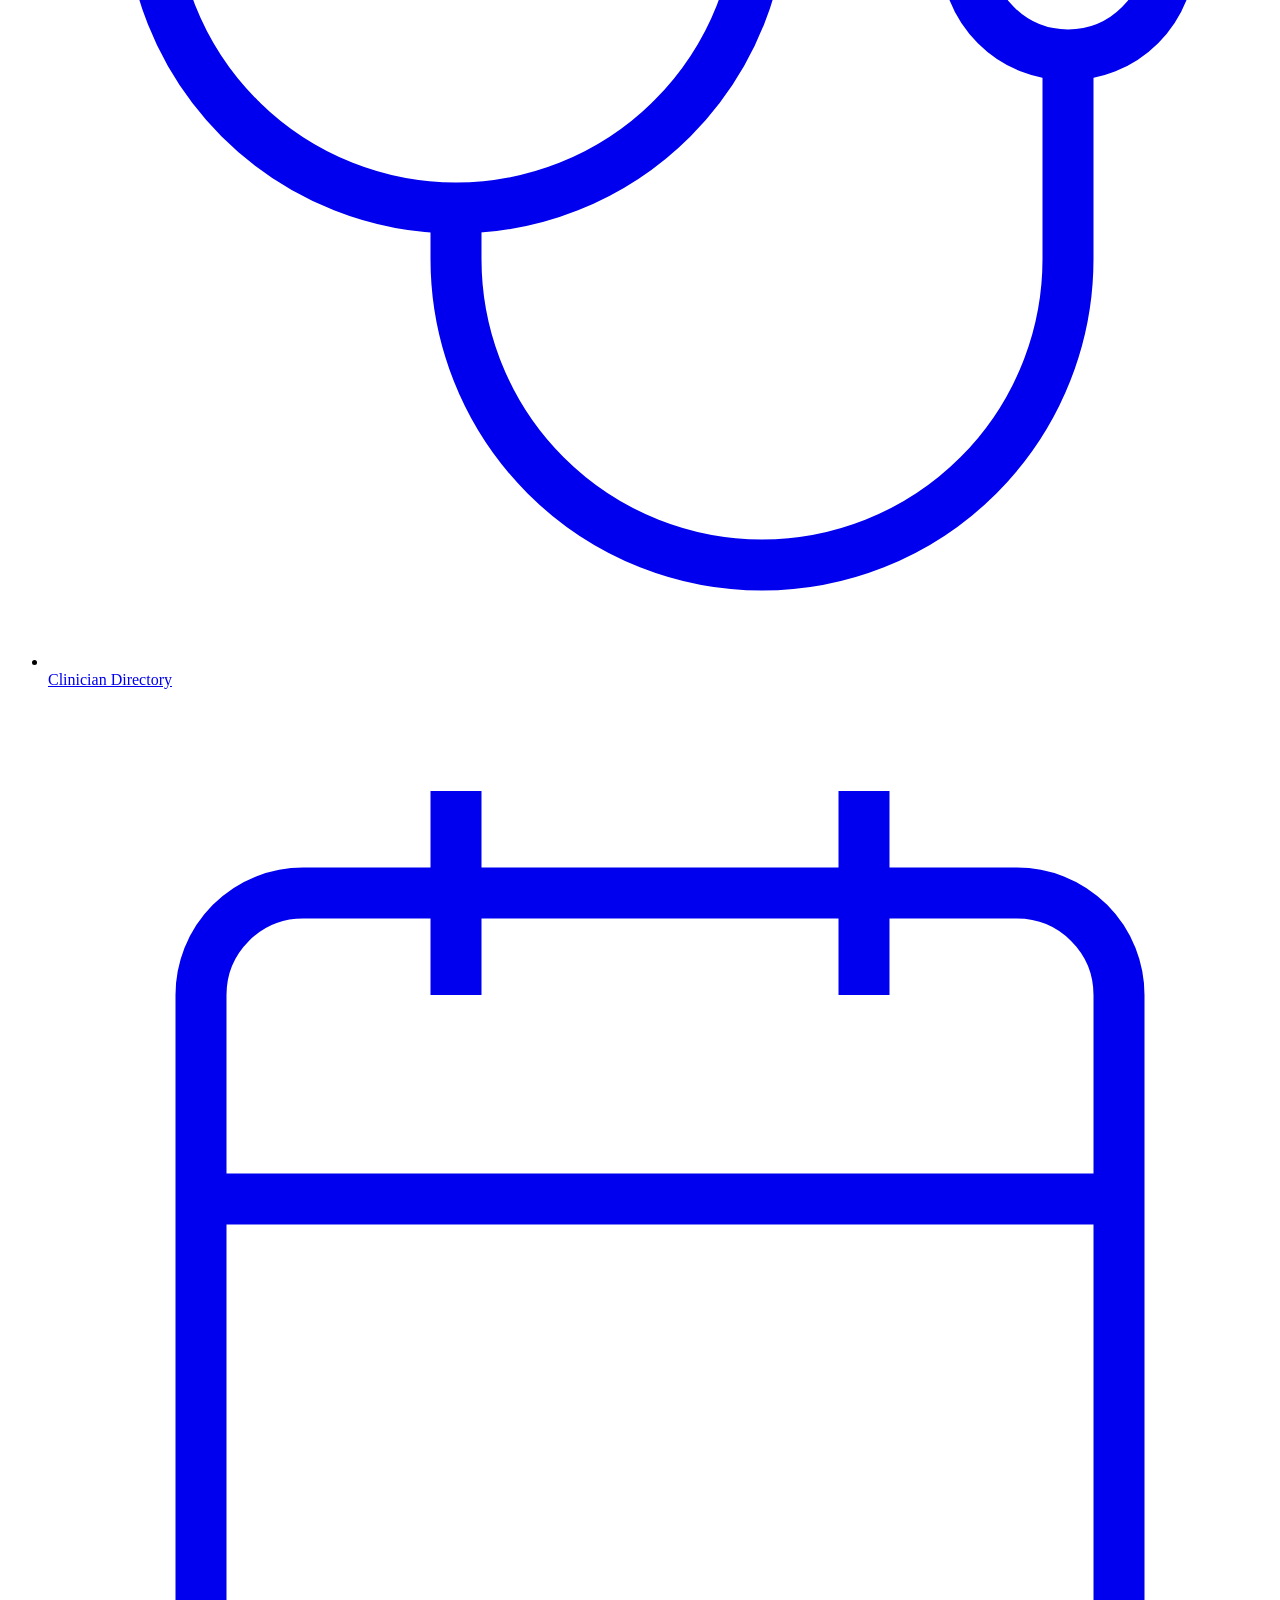
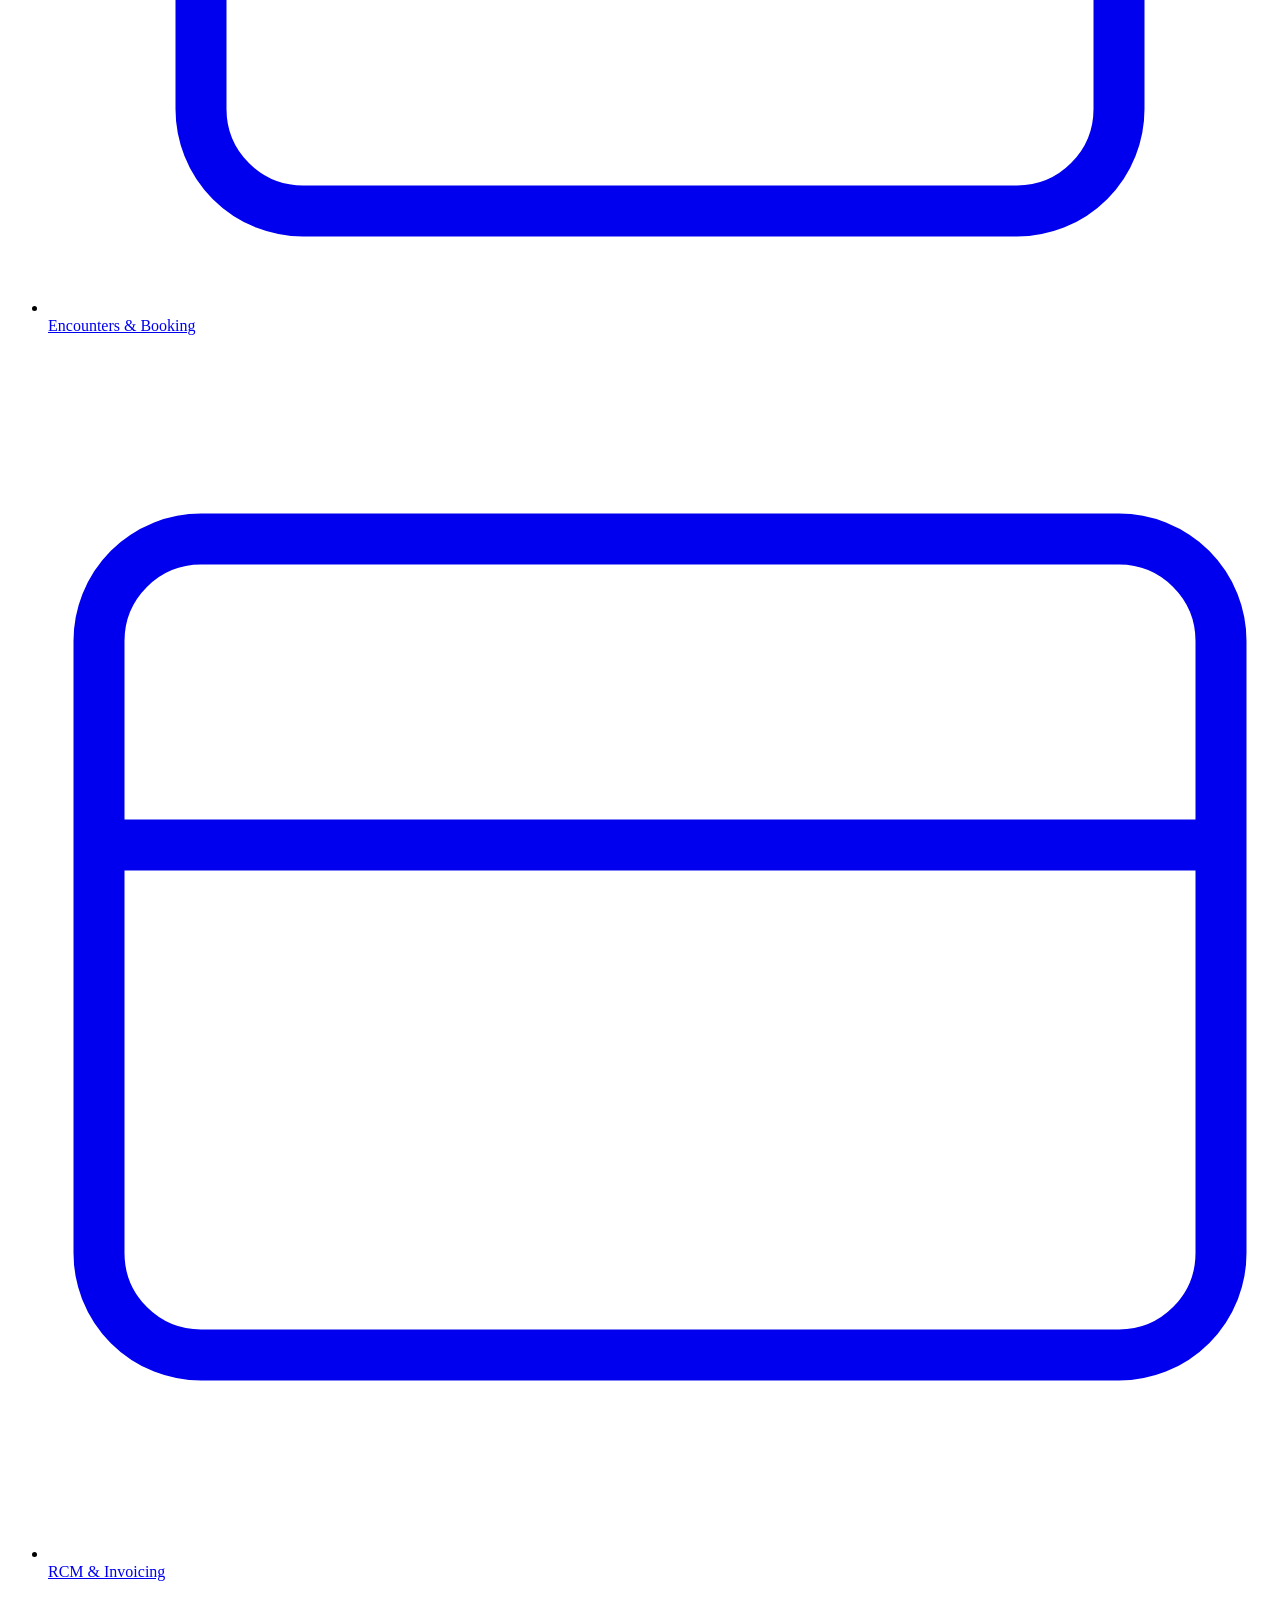
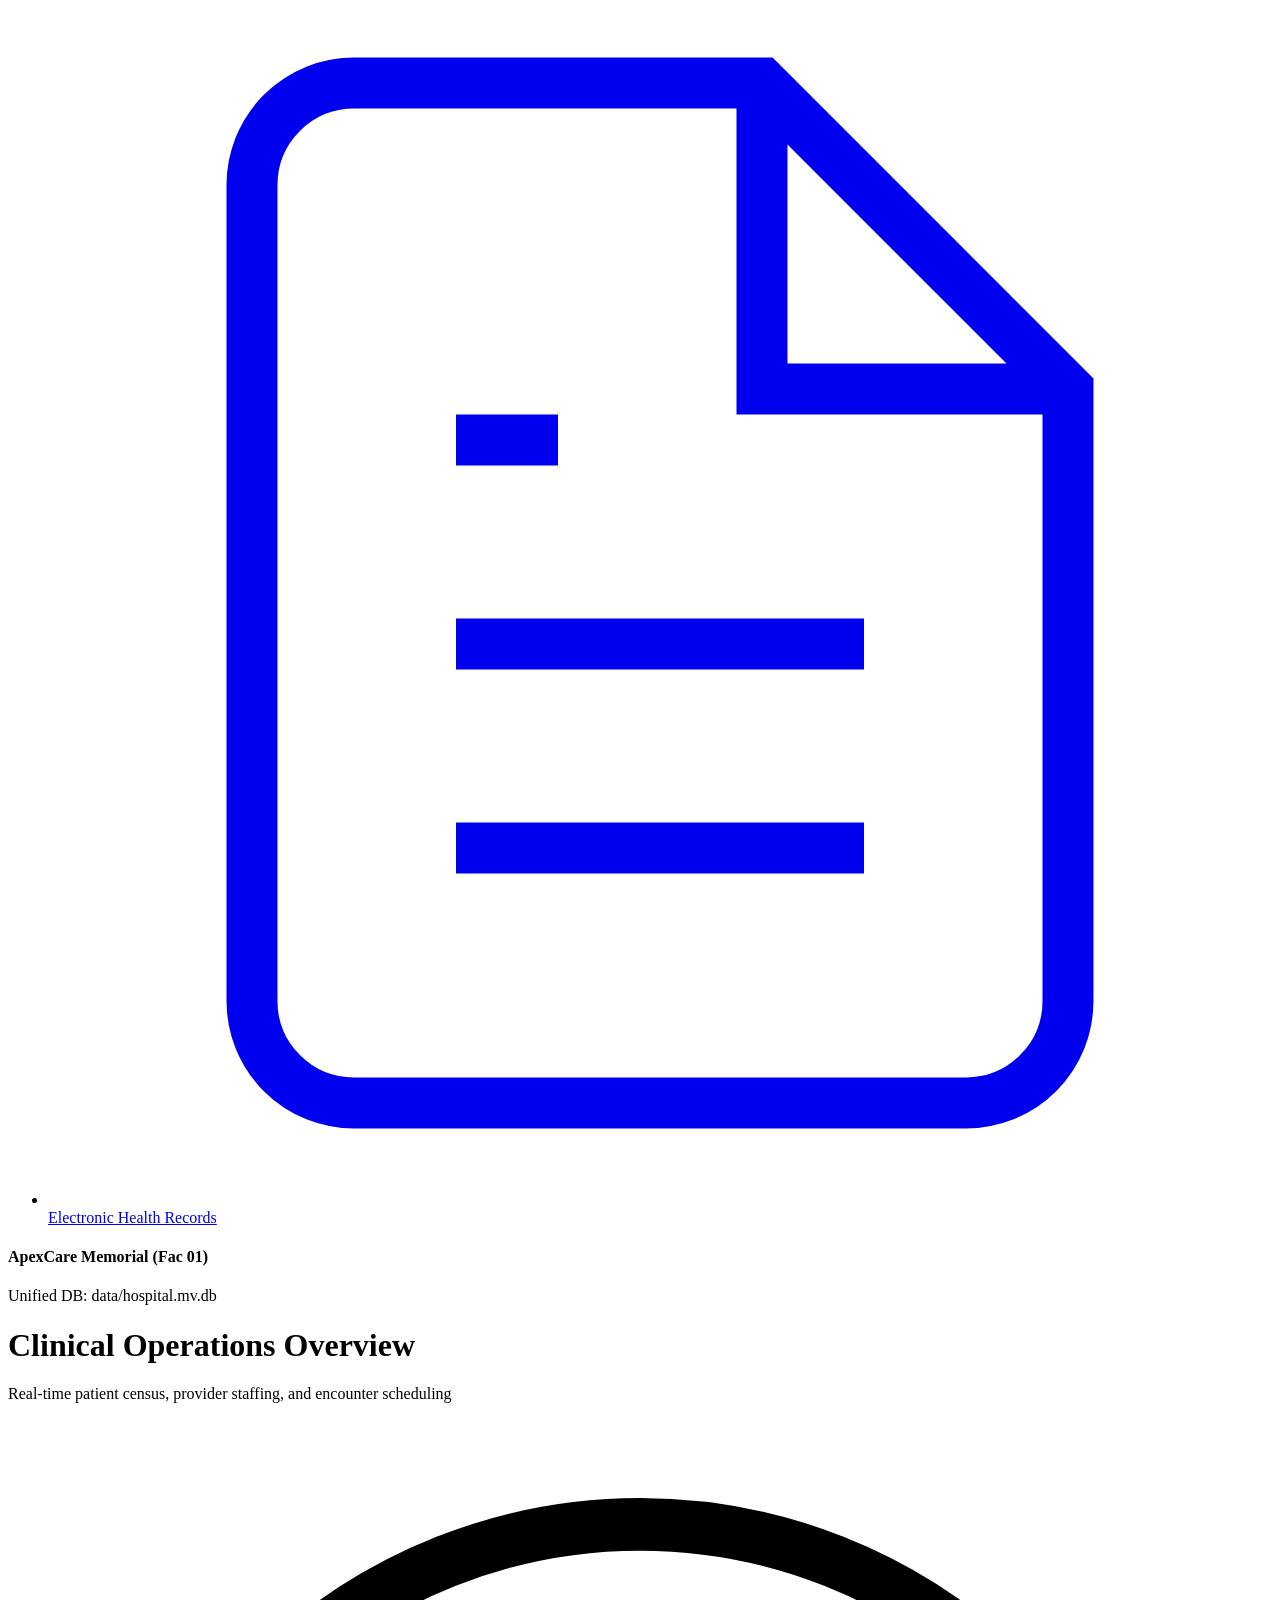
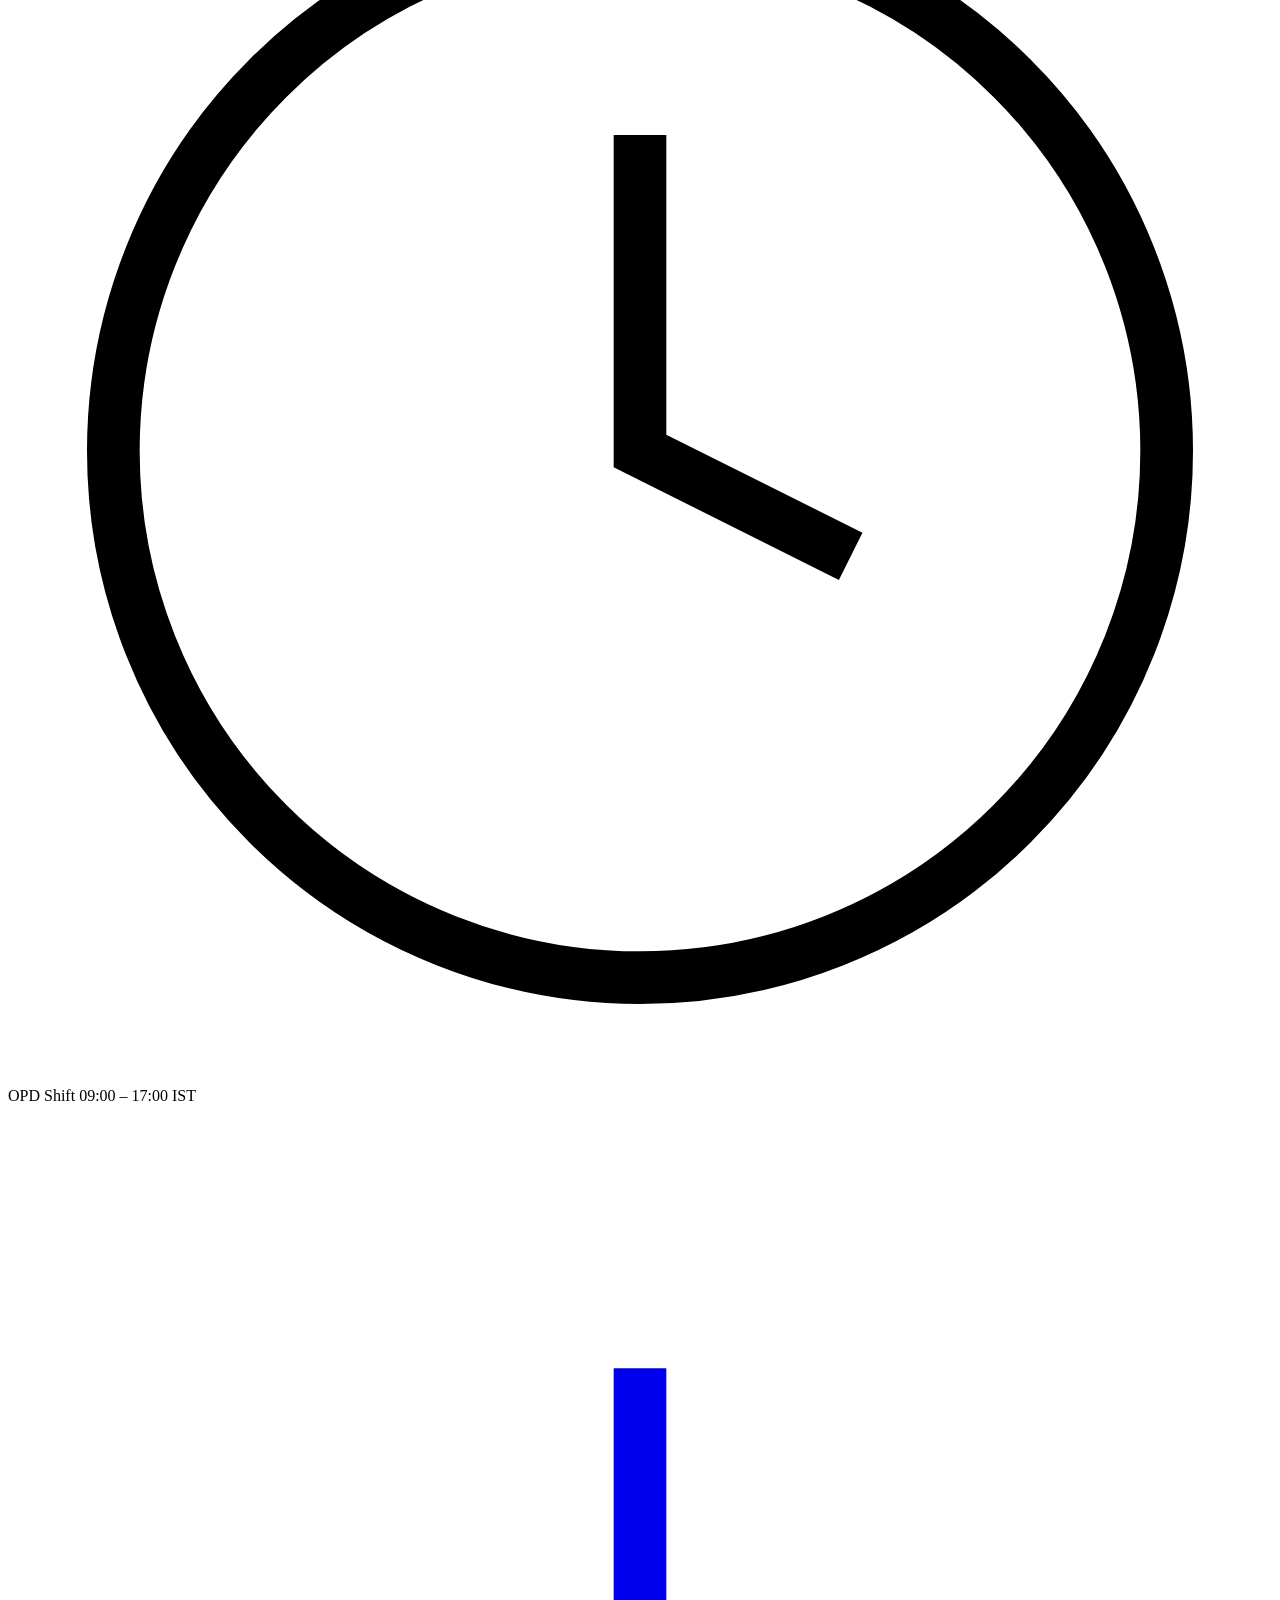
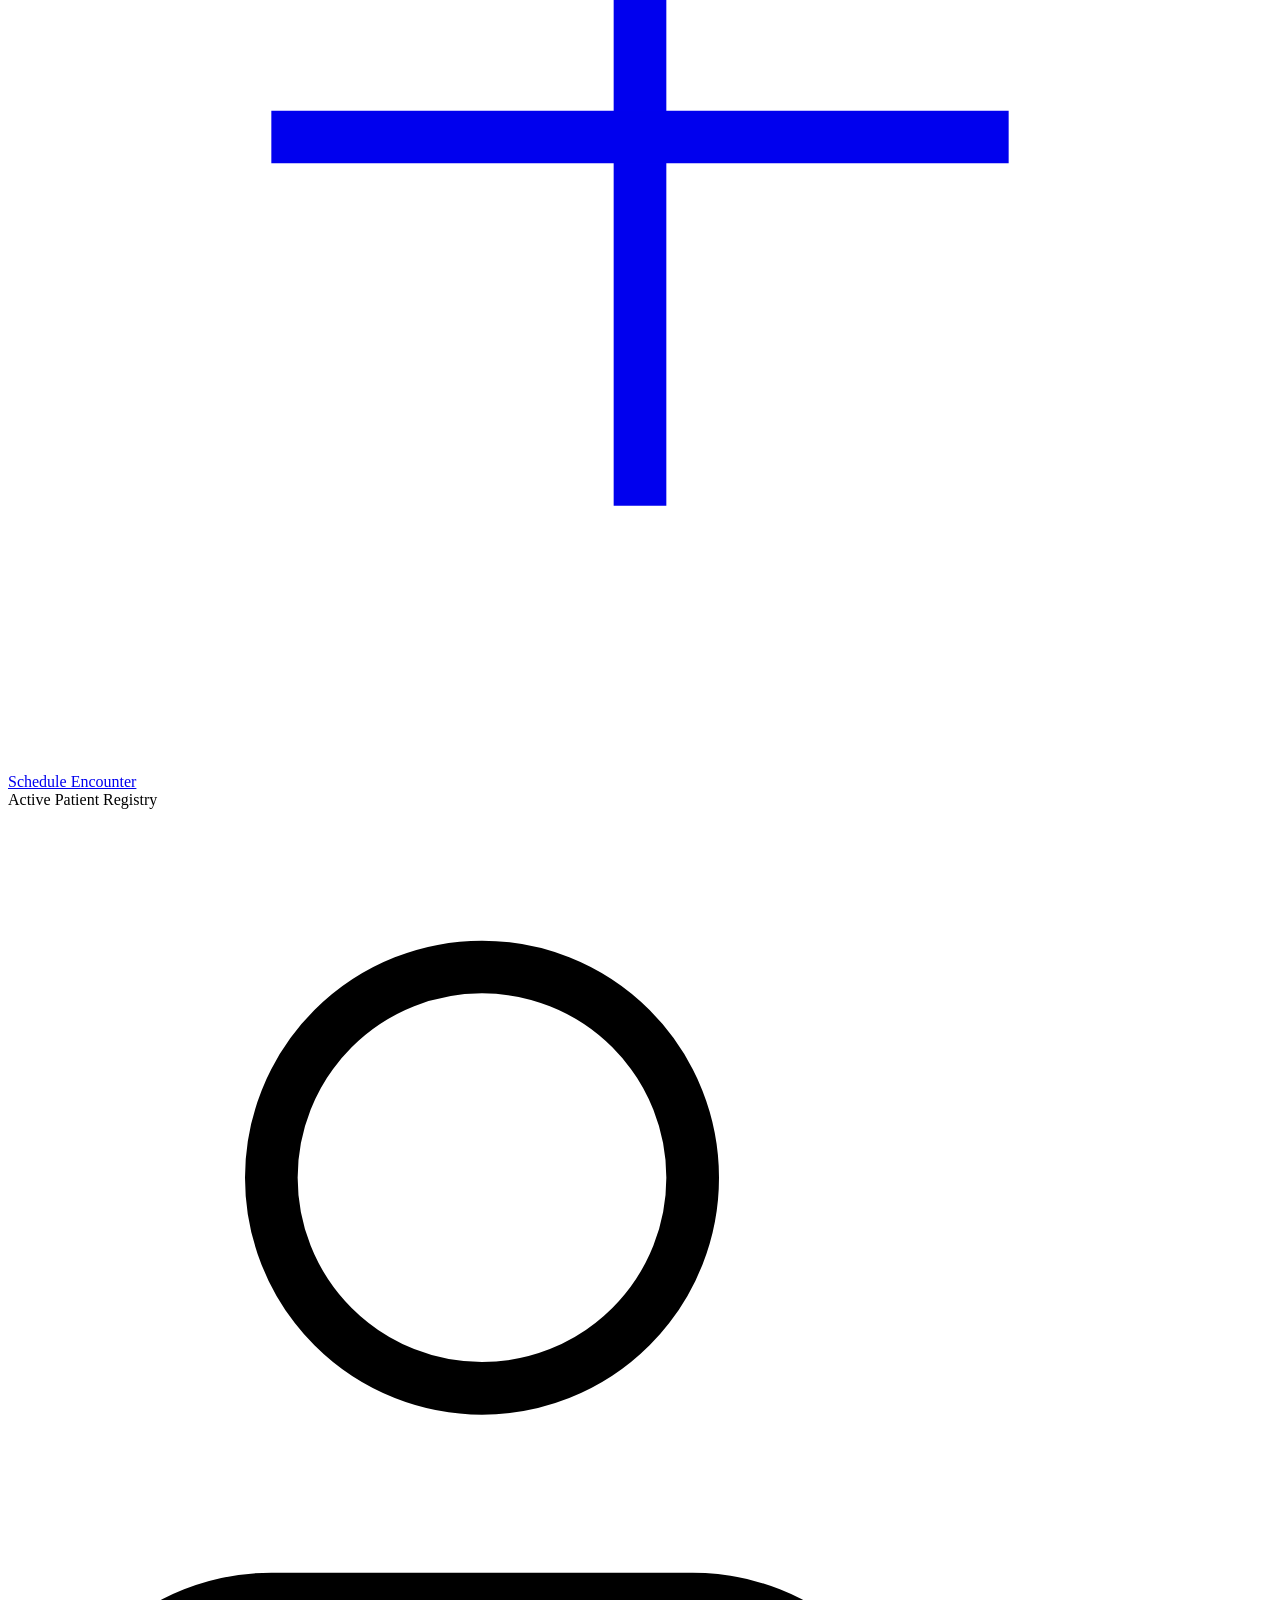
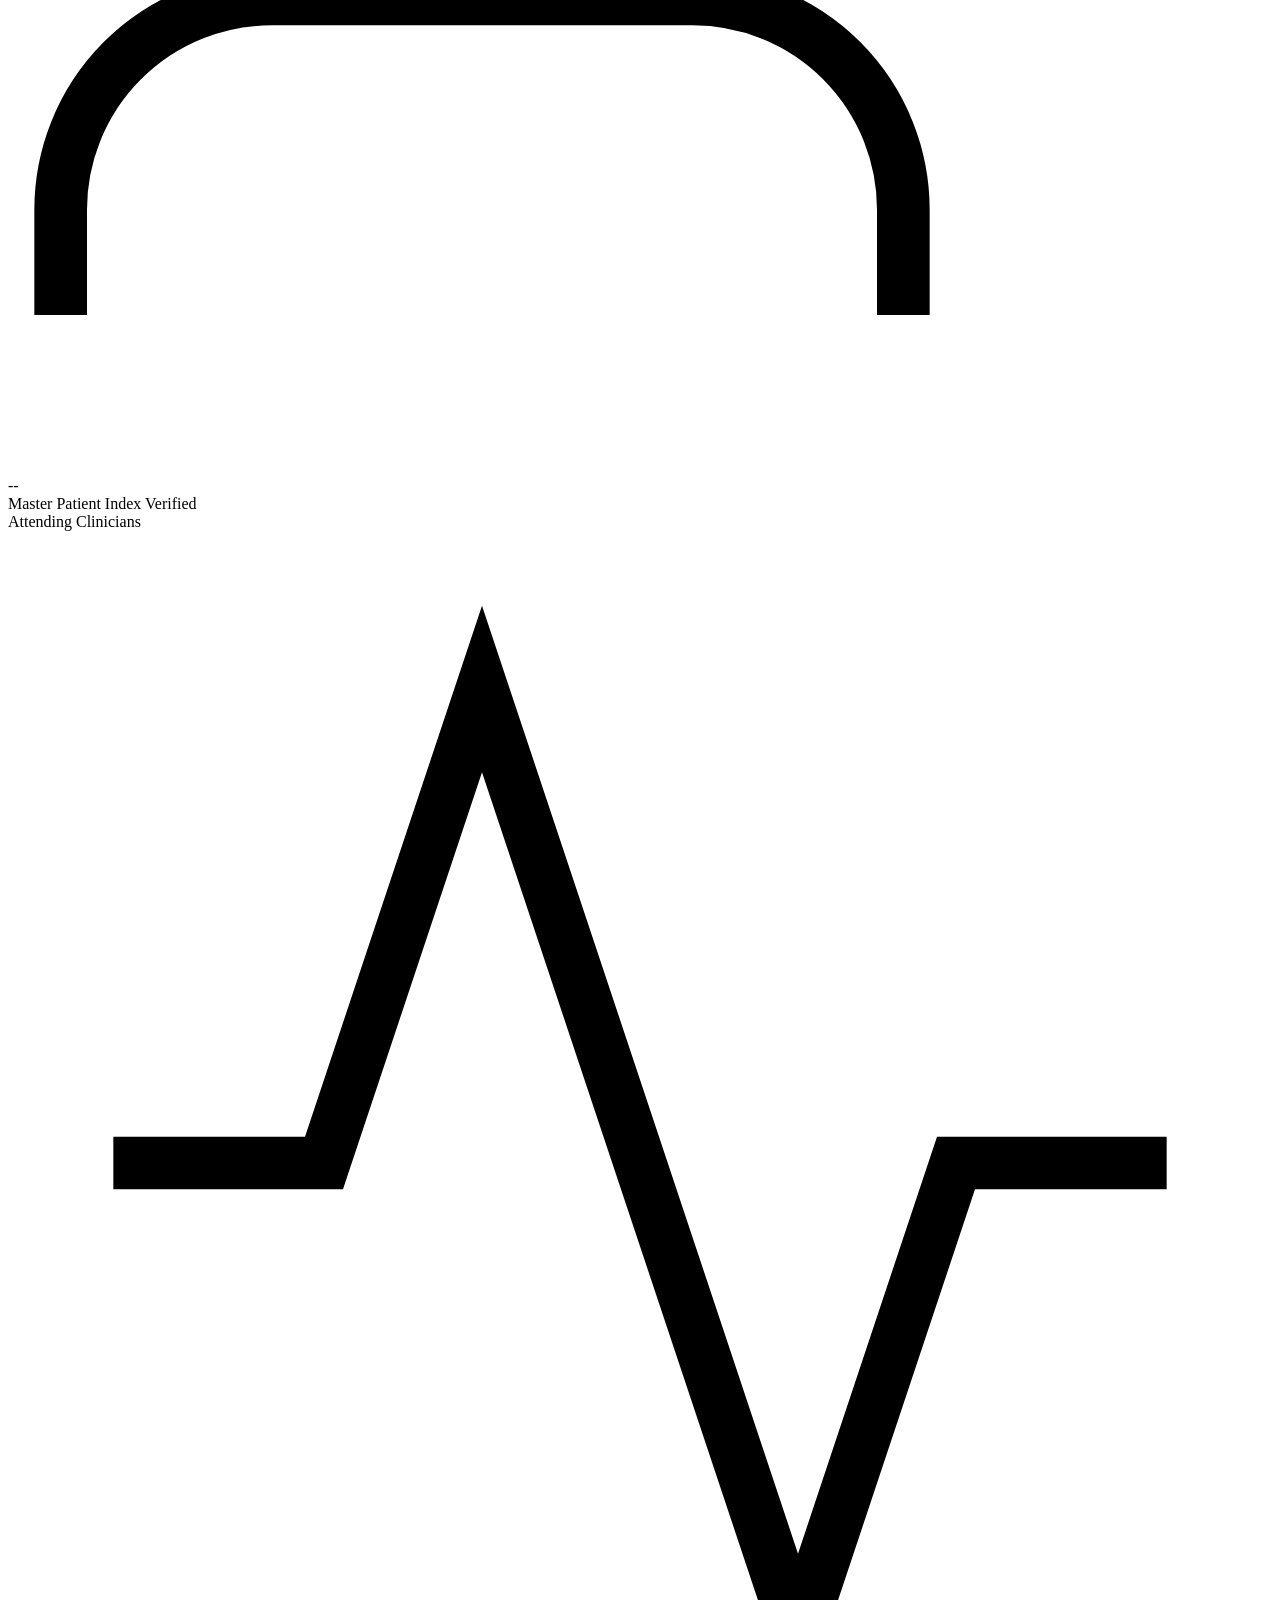
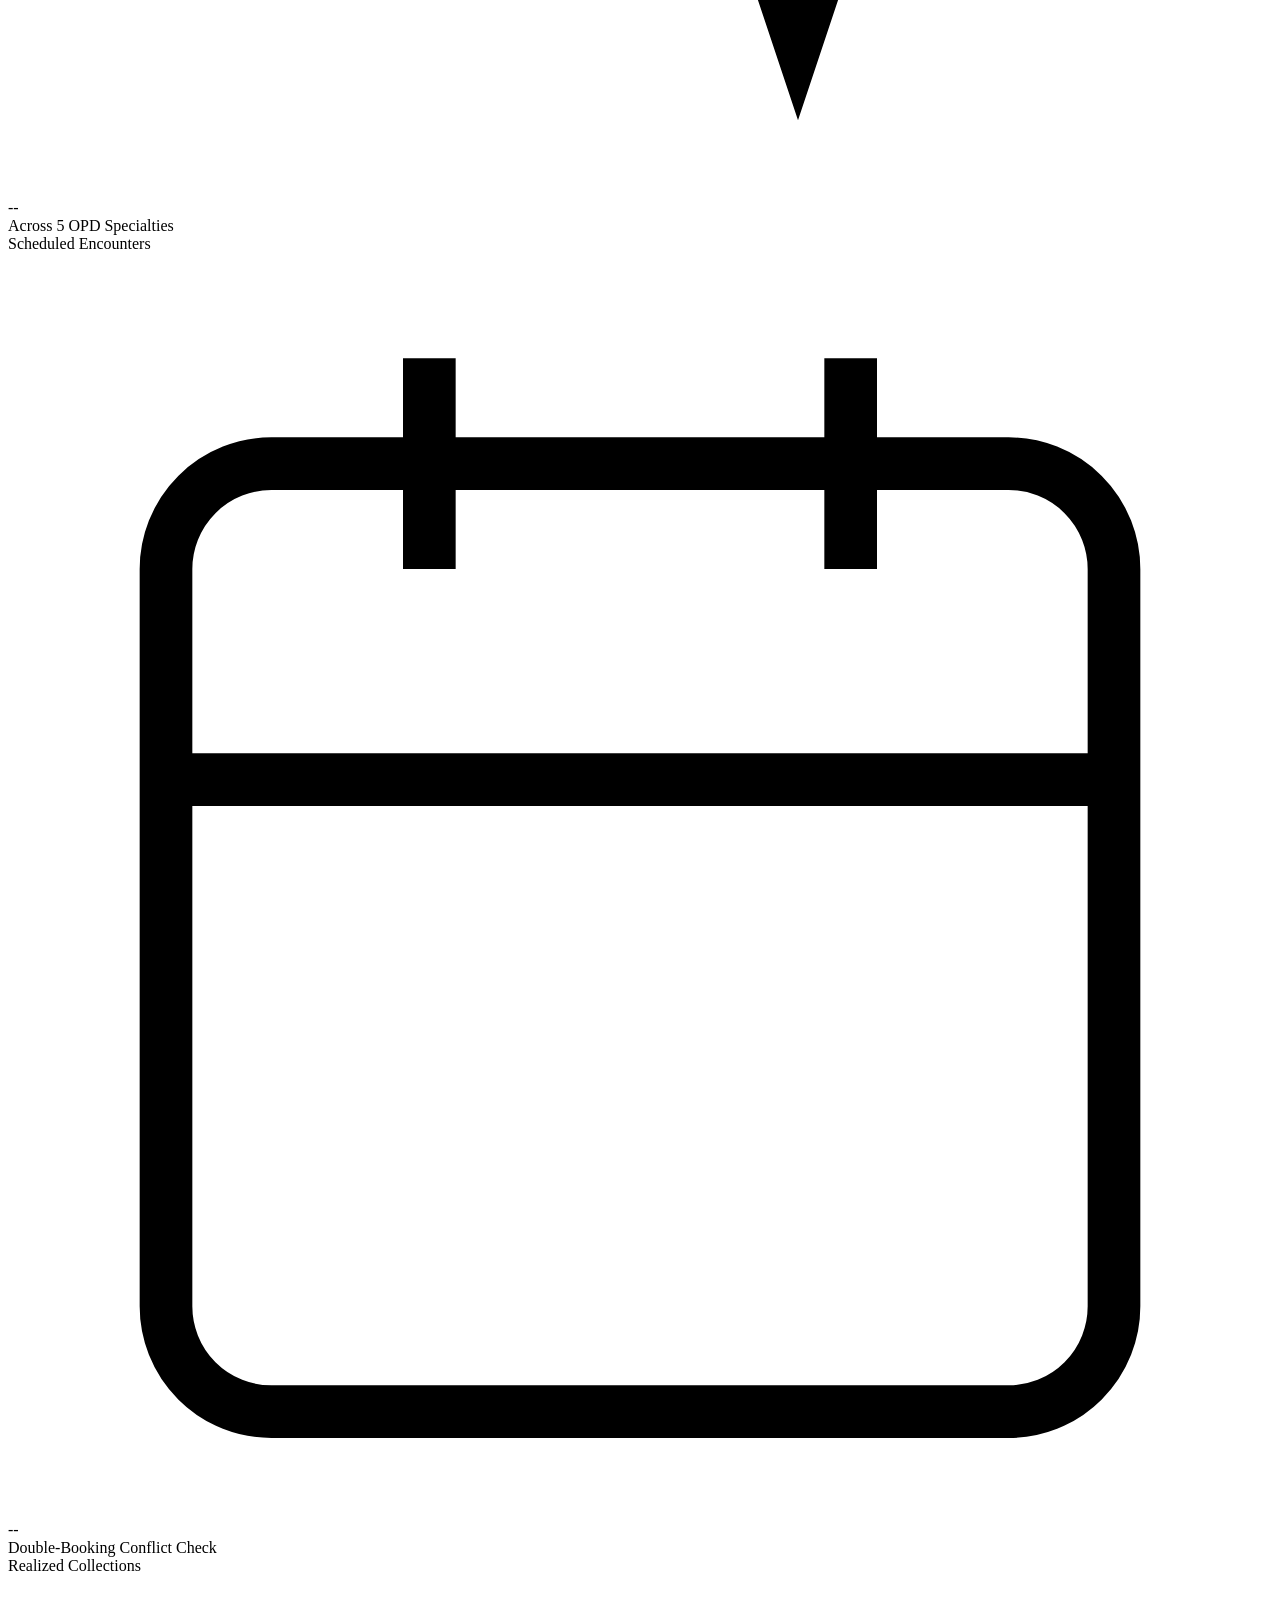
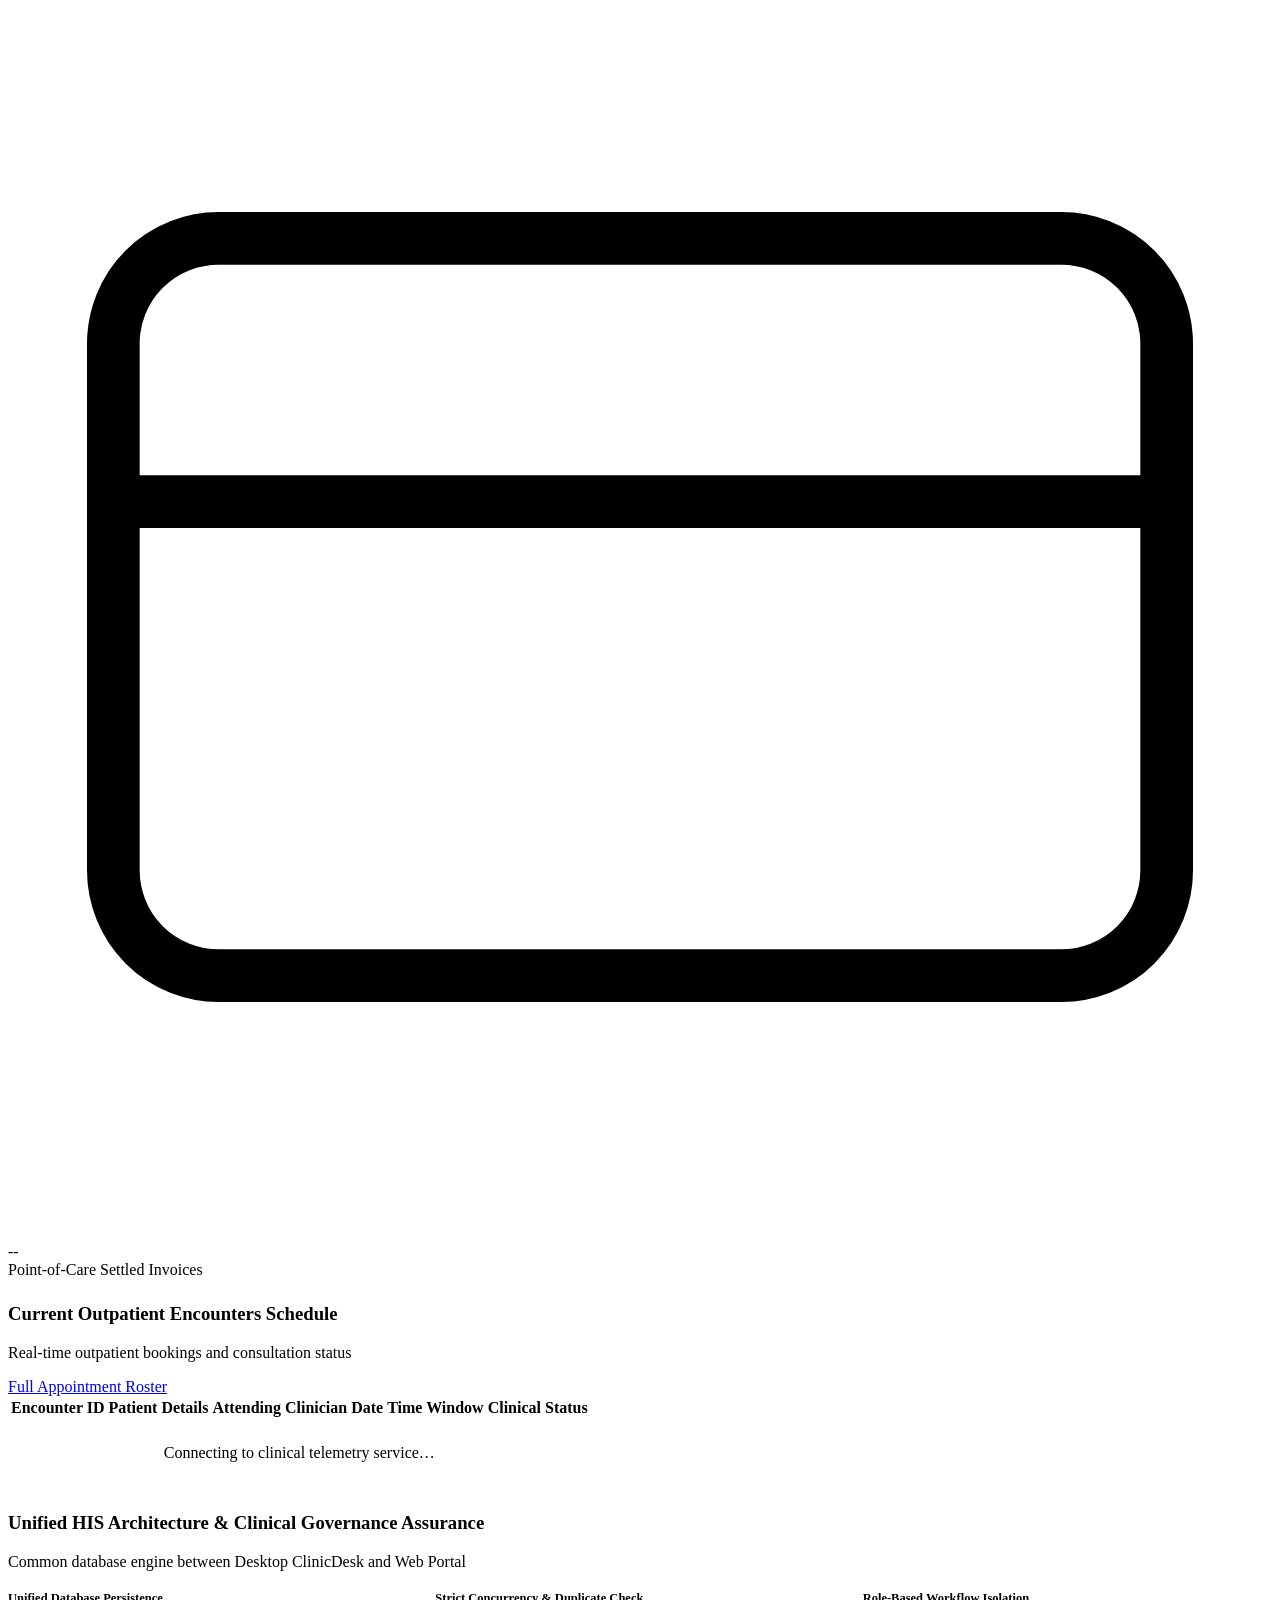
==== commit c2eceead: "feat(portal): synchronize desktop and web layout, add 3-profile login page and patient/doctor layout" ====
--- a/webapp/index.html
+++ b/webapp/index.html
@@ -3,7 +3,7 @@
 <head>
   <meta charset="UTF-8">
   <meta name="viewport" content="width=device-width, initial-scale=1.0">
-  <title>ApexCare Clinical OS — Outpatient Healthcare Information System</title>
+  <title>ApexCare Memorial Hospital — ClinicDesk Healthcare System</title>
   <link rel="stylesheet" href="/css/style.css">
 </head>
 <body>
@@ -11,22 +11,22 @@
   <aside class="sidebar">
     <div class="sidebar-brand">
       <div class="brand-symbol">
-        <svg width="20" height="20" viewBox="0 0 24 24" fill="none" stroke="currentColor" stroke-width="2.2">
+        <svg width="20" height="20" viewBox="0 0 24 24" fill="none" stroke="currentColor" stroke-width="2.3">
           <path d="M22 12h-4l-3 9L9 3l-3 9H2"></path>
         </svg>
       </div>
       <div class="brand-text">
         <h2>ApexCare</h2>
-        <span>Clinical OS</span>
+        <span>ClinicDesk HIS</span>
       </div>
     </div>
 
-    <div class="nav-section-label">Core Operations</div>
+    <div class="nav-section-label">Clinic Workspace</div>
     <ul class="sidebar-nav">
       <li class="nav-item">
         <a href="/" class="nav-link active">
           <svg viewBox="0 0 24 24" fill="none" stroke="currentColor"><rect x="3" y="3" width="7" height="9"></rect><rect x="14" y="3" width="7" height="5"></rect><rect x="14" y="12" width="7" height="9"></rect><rect x="3" y="16" width="7" height="5"></rect></svg>
-          <span>Operations Dashboard</span>
+          <span>Operations Overview</span>
         </a>
       </li>
       <li class="nav-item">
@@ -64,140 +64,277 @@
     <div class="sidebar-facility-badge">
       <div class="facility-dot"></div>
       <div class="facility-meta">
-        <h4>Apex Memorial (Facility 01)</h4>
-        <p>OPD Subsystem • Shift 1 Active</p>
+        <h4>ApexCare Memorial (Fac 01)</h4>
+        <p>Unified DB: data/hospital.mv.db</p>
       </div>
     </div>
   </aside>
 
-  <!-- Main Content Wrapper -->
+  <!-- Main Viewport -->
   <div class="main-wrapper">
     <header class="top-bar">
       <div class="top-bar-left">
         <div class="page-heading">
-          <h1>Clinical Operations Overview</h1>
-          <p>Real-time patient census, provider staffing, and encounter scheduling</p>
+          <h1 id="topbar-page-title">Clinical Operations Overview</h1>
+          <p id="topbar-page-desc">Real-time patient census, provider staffing, and encounter scheduling</p>
         </div>
       </div>
       <div class="top-bar-right">
         <div class="shift-indicator">
           <svg viewBox="0 0 24 24" fill="none" stroke="currentColor"><circle cx="12" cy="12" r="10"></circle><polyline points="12 6 12 12 16 14"></polyline></svg>
-          <span>OPD Shift 08:00 – 16:00 IST</span>
+          <span>OPD Shift 09:00 – 17:00 IST</span>
         </div>
         <a href="/appointments.html" class="btn btn-primary">
           <svg viewBox="0 0 24 24" fill="none" stroke="currentColor"><line x1="12" y1="5" x2="12" y2="19"></line><line x1="5" y1="12" x2="19" y2="12"></line></svg>
           Schedule Encounter
         </a>
-        <a href="/patients.html" class="btn btn-secondary">
-          <svg viewBox="0 0 24 24" fill="none" stroke="currentColor"><path d="M16 21v-2a4 4 0 0 0-4-4H5a4 4 0 0 0-4 4v2"></path><circle cx="8.5" cy="7" r="4"></circle><line x1="20" y1="8" x2="20" y2="14"></line><line x1="23" y1="11" x2="17" y2="11"></line></svg>
-          Register Patient
-        </a>
       </div>
     </header>
 
     <main class="content-container">
       <div id="global-alert" class="alert"></div>
 
-      <!-- Live Clinical Metric Cards -->
-      <section class="metrics-grid">
-        <div class="stat-card">
-          <div class="stat-meta">
-            <p>Active Patient Registry</p>
-            <h3 id="stat-patients">--</h3>
-            <span class="stat-sub">
-              <svg width="12" height="12" viewBox="0 0 24 24" fill="none" stroke="currentColor"><polyline points="23 6 13.5 15.5 8.5 10.5 1 18"></polyline></svg>
-              Master Patient Index Verified
-            </span>
-          </div>
-          <div class="stat-icon blue">
-            <svg viewBox="0 0 24 24" fill="none" stroke="currentColor"><path d="M17 21v-2a4 4 0 0 0-4-4H5a4 4 0 0 0-4 4v2"></path><circle cx="9" cy="7" r="4"></circle></svg>
-          </div>
-        </div>
-
-        <div class="stat-card">
-          <div class="stat-meta">
-            <p>Attending Clinicians</p>
-            <h3 id="stat-doctors">--</h3>
-            <span class="stat-sub">Across 5 OPD Specialties</span>
-          </div>
-          <div class="stat-icon emerald">
-            <svg viewBox="0 0 24 24" fill="none" stroke="currentColor"><path d="M22 12h-4l-3 9L9 3l-3 9H2"></path></svg>
-          </div>
-        </div>
-
-        <div class="stat-card">
-          <div class="stat-meta">
-            <p>Scheduled Encounters</p>
-            <h3 id="stat-appointments">--</h3>
-            <span class="stat-sub">Zero Double-Booking Conflicts</span>
-          </div>
-          <div class="stat-icon amber">
-            <svg viewBox="0 0 24 24" fill="none" stroke="currentColor"><rect x="3" y="4" width="18" height="18" rx="2" ry="2"></rect><line x1="16" y1="2" x2="16" y2="6"></line><line x1="8" y1="2" x2="8" y2="6"></line><line x1="3" y1="10" x2="21" y2="10"></line></svg>
-          </div>
-        </div>
-
-        <div class="stat-card">
-          <div class="stat-meta">
-            <p>Realized Collections</p>
-            <h3 id="stat-revenue">--</h3>
-            <span class="stat-sub">Point-of-Care Settled Invoices</span>
-          </div>
-          <div class="stat-icon indigo">
-            <svg viewBox="0 0 24 24" fill="none" stroke="currentColor"><rect x="2" y="5" width="20" height="14" rx="2"></rect><line x1="2" y1="10" x2="22" y2="10"></line></svg>
-          </div>
-        </div>
-      </section>
-
-      <!-- Today's Outpatient Encounters -->
-      <section class="card">
-        <div class="card-header">
-          <div class="card-header-left">
-            <h2>Current Outpatient Encounters Schedule</h2>
-            <span class="badge-counter">Today</span>
-          </div>
-          <a href="/appointments.html" class="btn btn-secondary btn-sm">Full Appointment Roster</a>
-        </div>
-        <div class="table-responsive">
-          <table>
-            <thead>
-              <tr>
-                <th>Encounter ID</th>
-                <th>Patient Details</th>
-                <th>Attending Clinician</th>
-                <th>Encounter Date</th>
-                <th>Time Window</th>
-                <th>Clinical Status</th>
-              </tr>
-            </thead>
-            <tbody id="recent-appointments-tbody">
-              <tr><td colspan="6" style="text-align:center; padding: 24px; color: #94a3b8;">Connecting to clinical telemetry service...</td></tr>
-            </tbody>
-          </table>
-        </div>
-      </section>
-
-      <!-- Clinical Governance & Architecture Assurance -->
-      <section class="card" style="border-left: 3px solid #0284c7;">
-        <div class="card-header">
-          <h2>Enterprise HIS Governance & System Specifications</h2>
-        </div>
-        <div class="card-body" style="font-size: 12.5px; color: #475569; line-height: 1.8;">
-          <div style="display:grid; grid-template-columns: repeat(auto-fit, minmax(300px, 1fr)); gap: 16px;">
+      <!-- ============================================== -->
+      <!-- PATIENT REDIRECT BANNER (If user is a patient) -->
+      <!-- ============================================== -->
+      <div id="patient-redirect-banner" style="display: none;">
+        <div class="card" style="padding: 32px; text-align: center; border-left: 4px solid var(--primary);">
+          <div class="user-avatar" style="width: 52px; height: 52px; font-size: 20px; margin: 0 auto 16px;">AR</div>
+          <h2 style="color: var(--brand-navy); font-size: 22px;">Welcome to Your Patient Health Portal</h2>
+          <p style="color: var(--text-muted); max-width: 500px; margin: 8px auto 20px;">
+            You are logged in as an outpatient. Access your scheduled visits, doctor prescriptions, clinical notes, and official tax receipts in the dedicated patient services view.
+          </p>
+          <a href="/patient-portal.html" class="btn btn-primary" style="padding: 12px 24px; font-size: 14px;">
+            Open Patient Health Portal →
+          </a>
+        </div>
+      </div>
+
+      <!-- ============================================== -->
+      <!-- DOCTOR & CLINICAL STAFF OPD DESK VIEW          -->
+      <!-- ============================================== -->
+      <div id="doctor-opd-view" style="display: none;">
+        <div class="card" style="margin-bottom: 20px; background: linear-gradient(135deg, #ffffff 0%, #f8fafc 100%);">
+          <div class="card-body" style="display: flex; justify-content: space-between; align-items: center;">
             <div>
-              <strong style="color:#0f172a; display:block; margin-bottom:4px;">Secure Parameterized JDBC Persistence</strong>
-              All database read/write queries execute exclusively via compiled <code>PreparedStatement</code> instances. Eliminates SQL injection vulnerabilities and ensures ACID transactional integrity.
-            </div>
-            <div>
-              <strong style="color:#0f172a; display:block; margin-bottom:4px;">Strict Double-Booking Prevention Logic</strong>
-              The appointment scheduling engine validates physician schedules at the transactional DAO layer using <code>AppointmentConflictException</code> prior to commit.
-            </div>
-            <div>
-              <strong style="color:#0f172a; display:block; margin-bottom:4px;">Contract-Driven Revenue Cycle Engine</strong>
-              Invoice generation complies with the strict <code>Billable</code> interface contract, auditing fee structures, multi-tier institutional discounts, and healthcare taxes.
-            </div>
-          </div>
-        </div>
-      </section>
+              <h2 id="doctor-welcome-title" style="font-size: 18px; color: var(--brand-navy); font-weight: 800;">
+                Dr. Kavya Menon — OPD Clinical Encounter Desk
+              </h2>
+              <p id="doctor-welcome-meta" style="font-size: 12.5px; color: var(--text-muted); margin-top: 2px;">
+                Specialty: General Medicine & Cardiology · Facility 01 Outpatient Room 03
+              </p>
+            </div>
+            <div style="display: flex; gap: 10px;">
+              <button class="btn btn-secondary btn-sm" onclick="loadDoctorQueue()">
+                <svg width="13" height="13" viewBox="0 0 24 24" fill="none" stroke="currentColor" stroke-width="2"><polyline points="23 4 23 10 17 10"></polyline><path d="M20.49 15a9 9 0 1 1-2.12-9.36L23 10"></path></svg>
+                Refresh Queue
+              </button>
+              <a href="/patients.html" class="btn btn-primary btn-sm">+ Intake Patient</a>
+            </div>
+          </div>
+        </div>
+
+        <div class="opd-desk-grid">
+          <!-- Waiting Queue Column -->
+          <div class="card">
+            <div class="card-header">
+              <div class="card-title">
+                <h3>Today’s Waiting Queue</h3>
+                <p>Select a patient to begin clinical evaluation</p>
+              </div>
+            </div>
+            <div class="card-body" style="padding: 14px;">
+              <div class="opd-queue-list" id="doctor-queue-container">
+                <div style="padding: 24px; text-align: center; color: var(--text-dim);">Loading OPD queue…</div>
+              </div>
+            </div>
+          </div>
+
+          <!-- Active Consultation Room Column -->
+          <div class="card" id="consultation-room-box">
+            <div class="card-header">
+              <div class="card-title">
+                <h3>Active Consultation & Clinical Charting</h3>
+                <p>Record examination findings, vitals, diagnosis, and prescription</p>
+              </div>
+              <span class="status-pill status-checked-in">IN CONSULTATION</span>
+            </div>
+            <div class="card-body">
+              <form id="doctor-consult-form" onsubmit="handleFinalizeConsultation(event)">
+                <input type="hidden" id="consult-appointment-id">
+
+                <!-- Patient Identity Bar -->
+                <div style="background: var(--bg-subtle); border: 1px solid var(--border-card); border-radius: 8px; padding: 12px 16px; margin-bottom: 16px; display: flex; justify-content: space-between; align-items: center;">
+                  <div>
+                    <span style="font-size: 10.5px; text-transform: uppercase; font-weight: 700; color: var(--text-dim);">Attending Patient</span>
+                    <div id="consult-patient-name" style="font-size: 15px; font-weight: 700; color: var(--brand-navy);">Select a patient</div>
+                    <div id="consult-patient-meta" style="font-size: 11.5px; color: var(--text-muted);">Age & Contact info</div>
+                  </div>
+                  <div class="mrn-badge" id="consult-patient-mrn" style="font-size: 12px; padding: 4px 10px;">MRN</div>
+                </div>
+
+                <!-- Vitals Row -->
+                <div style="margin-bottom: 16px;">
+                  <label style="font-size: 11px; font-weight: 700; text-transform: uppercase; color: var(--text-muted); display: block; margin-bottom: 6px;">Patient Vitals at Intake</label>
+                  <div class="vitals-grid-inputs">
+                    <div class="form-group">
+                      <label style="font-size: 10.5px;">BP (mmHg)</label>
+                      <input type="text" id="consult-bp" class="form-control" value="120/80">
+                    </div>
+                    <div class="form-group">
+                      <label style="font-size: 10.5px;">Pulse (bpm)</label>
+                      <input type="number" id="consult-pulse" class="form-control" value="74">
+                    </div>
+                    <div class="form-group">
+                      <label style="font-size: 10.5px;">Temp (°C)</label>
+                      <input type="text" id="consult-temp" class="form-control" value="36.8">
+                    </div>
+                    <div class="form-group">
+                      <label style="font-size: 10.5px;">Weight (kg)</label>
+                      <input type="text" id="consult-weight" class="form-control" value="68.0">
+                    </div>
+                  </div>
+                </div>
+
+                <div class="form-group" style="margin-bottom: 14px;">
+                  <label>Chief Complaint & Presenting Symptoms</label>
+                  <input type="text" id="consult-complaint" class="form-control" required>
+                </div>
+
+                <div class="form-group" style="margin-bottom: 14px;">
+                  <label>Clinical Examination Notes & Assessment</label>
+                  <textarea id="consult-notes" class="form-control" rows="2" required></textarea>
+                </div>
+
+                <div class="form-group" style="margin-bottom: 14px;">
+                  <label>Provisional / Final Diagnosis (ICD-10)</label>
+                  <input type="text" id="consult-diagnosis" class="form-control" required>
+                </div>
+
+                <div class="form-group" style="margin-bottom: 18px;">
+                  <label>Prescribed Medications & Dosing Regimen (Rx)</label>
+                  <textarea id="consult-prescription" class="form-control" rows="3" required></textarea>
+                </div>
+
+                <div style="display: flex; justify-content: flex-end; gap: 10px;">
+                  <button type="submit" id="btn-finalize-consult" class="btn btn-primary" style="padding: 10px 20px;">
+                    <svg width="15" height="15" viewBox="0 0 24 24" fill="none" stroke="currentColor" stroke-width="2.2"><path d="M22 11.08V12a10 10 0 1 1-5.93-9.14"></path><polyline points="22 4 12 14.01 9 11.01"></polyline></svg>
+                    Finalize Encounter & Save to EHR
+                  </button>
+                </div>
+              </form>
+            </div>
+          </div>
+        </div>
+      </div>
+
+      <!-- ============================================== -->
+      <!-- ADMIN EXECUTIVE OPERATIONS DASHBOARD VIEW      -->
+      <!-- ============================================== -->
+      <div id="admin-dashboard-view">
+        <!-- Live Clinical Metric Cards -->
+        <section class="metrics-grid">
+          <div class="metric-card">
+            <div class="metric-header">
+              <span class="metric-title">Active Patient Registry</span>
+              <div class="metric-icon-box">
+                <svg viewBox="0 0 24 24" fill="none" stroke="currentColor"><path d="M17 21v-2a4 4 0 0 0-4-4H5a4 4 0 0 0-4 4v2"></path><circle cx="9" cy="7" r="4"></circle></svg>
+              </div>
+            </div>
+            <div class="metric-value" id="stat-patients">--</div>
+            <span class="metric-sub">Master Patient Index Verified</span>
+          </div>
+
+          <div class="metric-card">
+            <div class="metric-header">
+              <span class="metric-title">Attending Clinicians</span>
+              <div class="metric-icon-box">
+                <svg viewBox="0 0 24 24" fill="none" stroke="currentColor"><path d="M22 12h-4l-3 9L9 3l-3 9H2"></path></svg>
+              </div>
+            </div>
+            <div class="metric-value" id="stat-doctors">--</div>
+            <span class="metric-sub">Across 5 OPD Specialties</span>
+          </div>
+
+          <div class="metric-card">
+            <div class="metric-header">
+              <span class="metric-title">Scheduled Encounters</span>
+              <div class="metric-icon-box">
+                <svg viewBox="0 0 24 24" fill="none" stroke="currentColor"><rect x="3" y="4" width="18" height="18" rx="2" ry="2"></rect><line x1="16" y1="2" x2="16" y2="6"></line><line x1="8" y1="2" x2="8" y2="6"></line><line x1="3" y1="10" x2="21" y2="10"></line></svg>
+              </div>
+            </div>
+            <div class="metric-value" id="stat-appointments">--</div>
+            <span class="metric-sub">Double-Booking Conflict Check</span>
+          </div>
+
+          <div class="metric-card">
+            <div class="metric-header">
+              <span class="metric-title">Realized Collections</span>
+              <div class="metric-icon-box">
+                <svg viewBox="0 0 24 24" fill="none" stroke="currentColor"><rect x="2" y="5" width="20" height="14" rx="2"></rect><line x1="2" y1="10" x2="22" y2="10"></line></svg>
+              </div>
+            </div>
+            <div class="metric-value" id="stat-revenue">--</div>
+            <span class="metric-sub">Point-of-Care Settled Invoices</span>
+          </div>
+        </section>
+
+        <!-- Today's Outpatient Encounters Table -->
+        <section class="card" style="margin-top: 24px;">
+          <div class="card-header">
+            <div class="card-title">
+              <h3>Current Outpatient Encounters Schedule</h3>
+              <p>Real-time outpatient bookings and consultation status</p>
+            </div>
+            <a href="/appointments.html" class="btn btn-secondary btn-sm">Full Appointment Roster</a>
+          </div>
+          <div class="card-body" style="padding: 0;">
+            <div class="table-responsive">
+              <table class="data-table">
+                <thead>
+                  <tr>
+                    <th>Encounter ID</th>
+                    <th>Patient Details</th>
+                    <th>Attending Clinician</th>
+                    <th>Date</th>
+                    <th>Time Window</th>
+                    <th>Clinical Status</th>
+                  </tr>
+                </thead>
+                <tbody id="recent-appointments-tbody">
+                  <tr><td colspan="6" style="text-align:center; padding: 24px; color: var(--text-dim);">Connecting to clinical telemetry service…</td></tr>
+                </tbody>
+              </table>
+            </div>
+          </div>
+        </section>
+
+        <!-- Clinical Governance & Unified Architecture -->
+        <section class="card" style="margin-top: 24px; border-left: 3px solid var(--primary);">
+          <div class="card-header">
+            <div class="card-title">
+              <h3>Unified HIS Architecture & Clinical Governance Assurance</h3>
+              <p>Common database engine between Desktop ClinicDesk and Web Portal</p>
+            </div>
+          </div>
+          <div class="card-body" style="font-size: 12.5px; color: var(--text-muted); line-height: 1.8;">
+            <div style="display: grid; grid-template-columns: repeat(auto-fit, minmax(280px, 1fr)); gap: 18px;">
+              <div>
+                <strong style="color: var(--brand-navy); display: block; margin-bottom: 4px;">Unified Database Persistence</strong>
+                Desktop Application (JavaFX) and Web Application share the exact same underlying H2 database at <code>data/hospital.mv.db</code> with <code>AUTO_SERVER=TRUE</code>.
+              </div>
+              <div>
+                <strong style="color: var(--brand-navy); display: block; margin-bottom: 4px;">Strict Concurrency & Duplicate Check</strong>
+                Registration locks and phone/DOB indexing prevent duplicate patient charts and ensure single-source-of-truth medical records across all hospital endpoints.
+              </div>
+              <div>
+                <strong style="color: var(--brand-navy); display: block; margin-bottom: 4px;">Role-Based Workflow Isolation</strong>
+                Admins, Doctors, Staff, and Patients access tailored clinical workflows with automated audit trail logging and BCrypt credential validation.
+              </div>
+            </div>
+          </div>
+        </section>
+      </div>
     </main>
   </div>
 
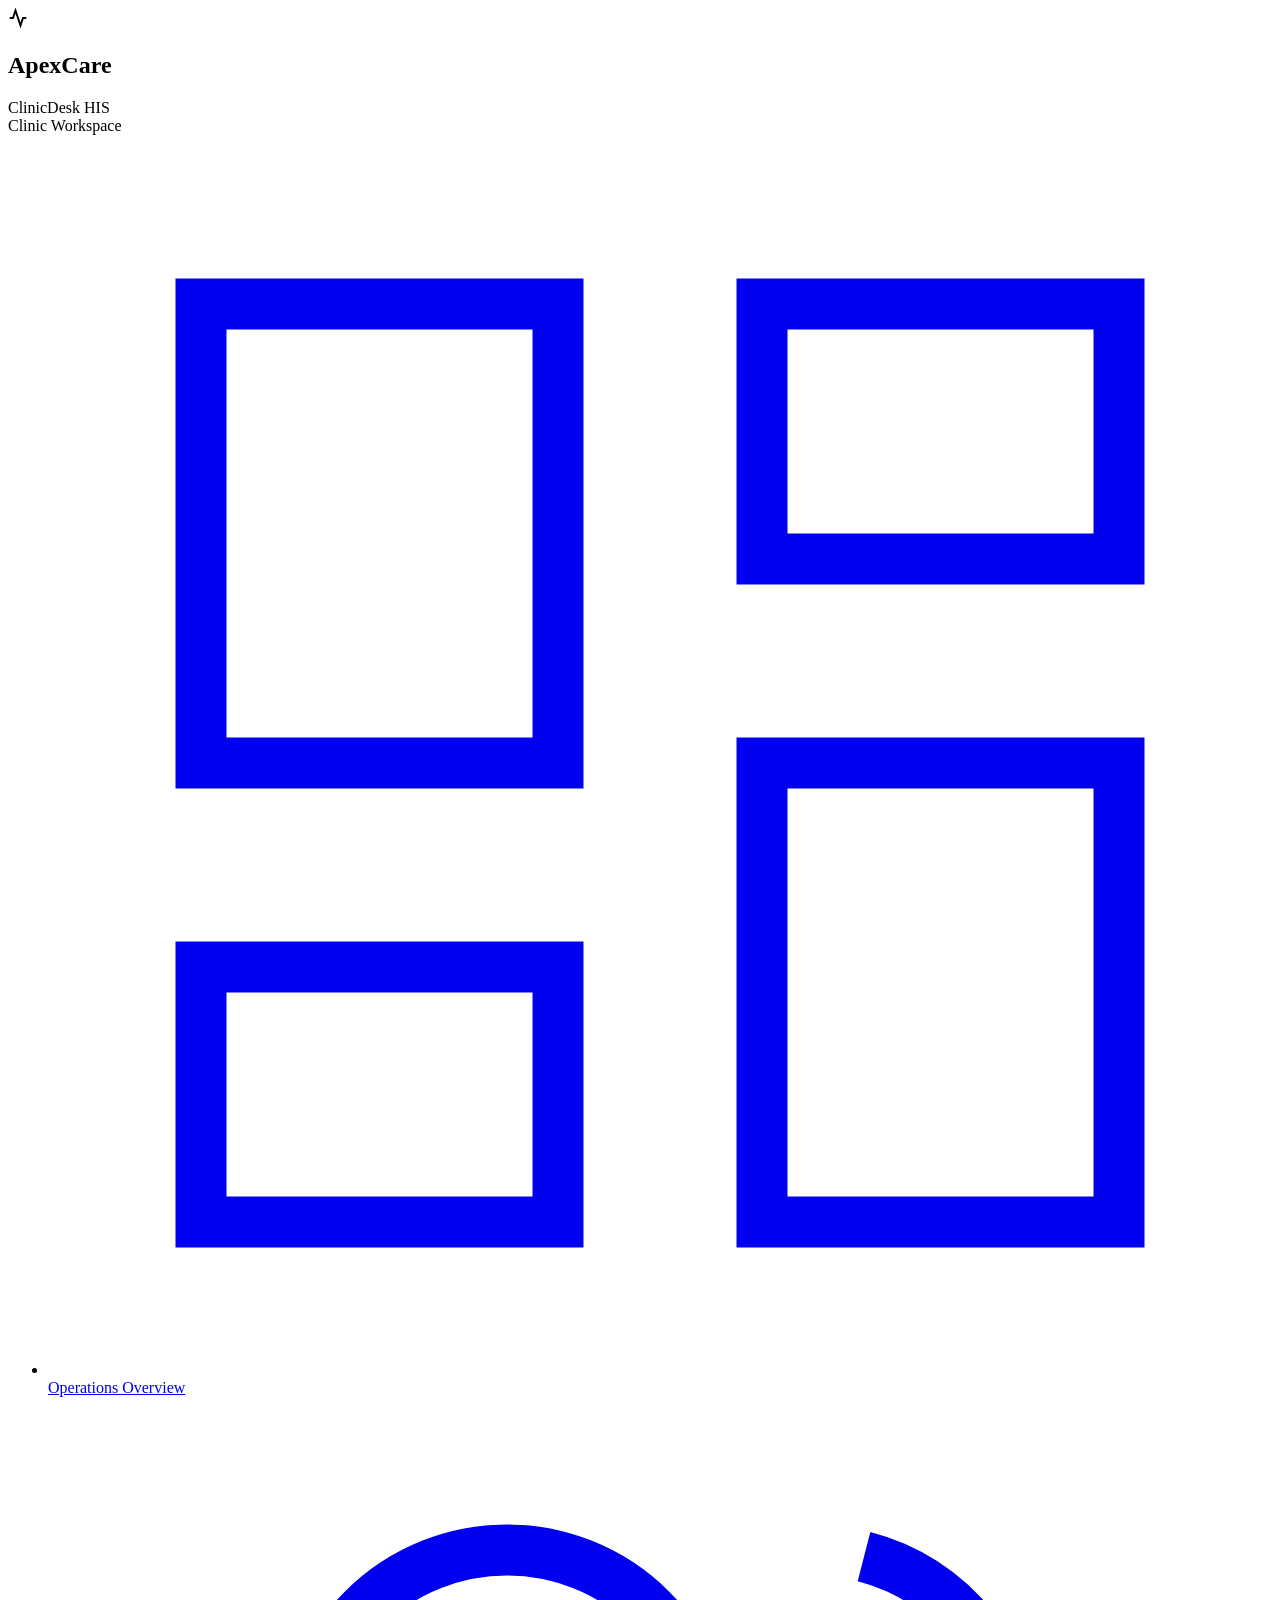
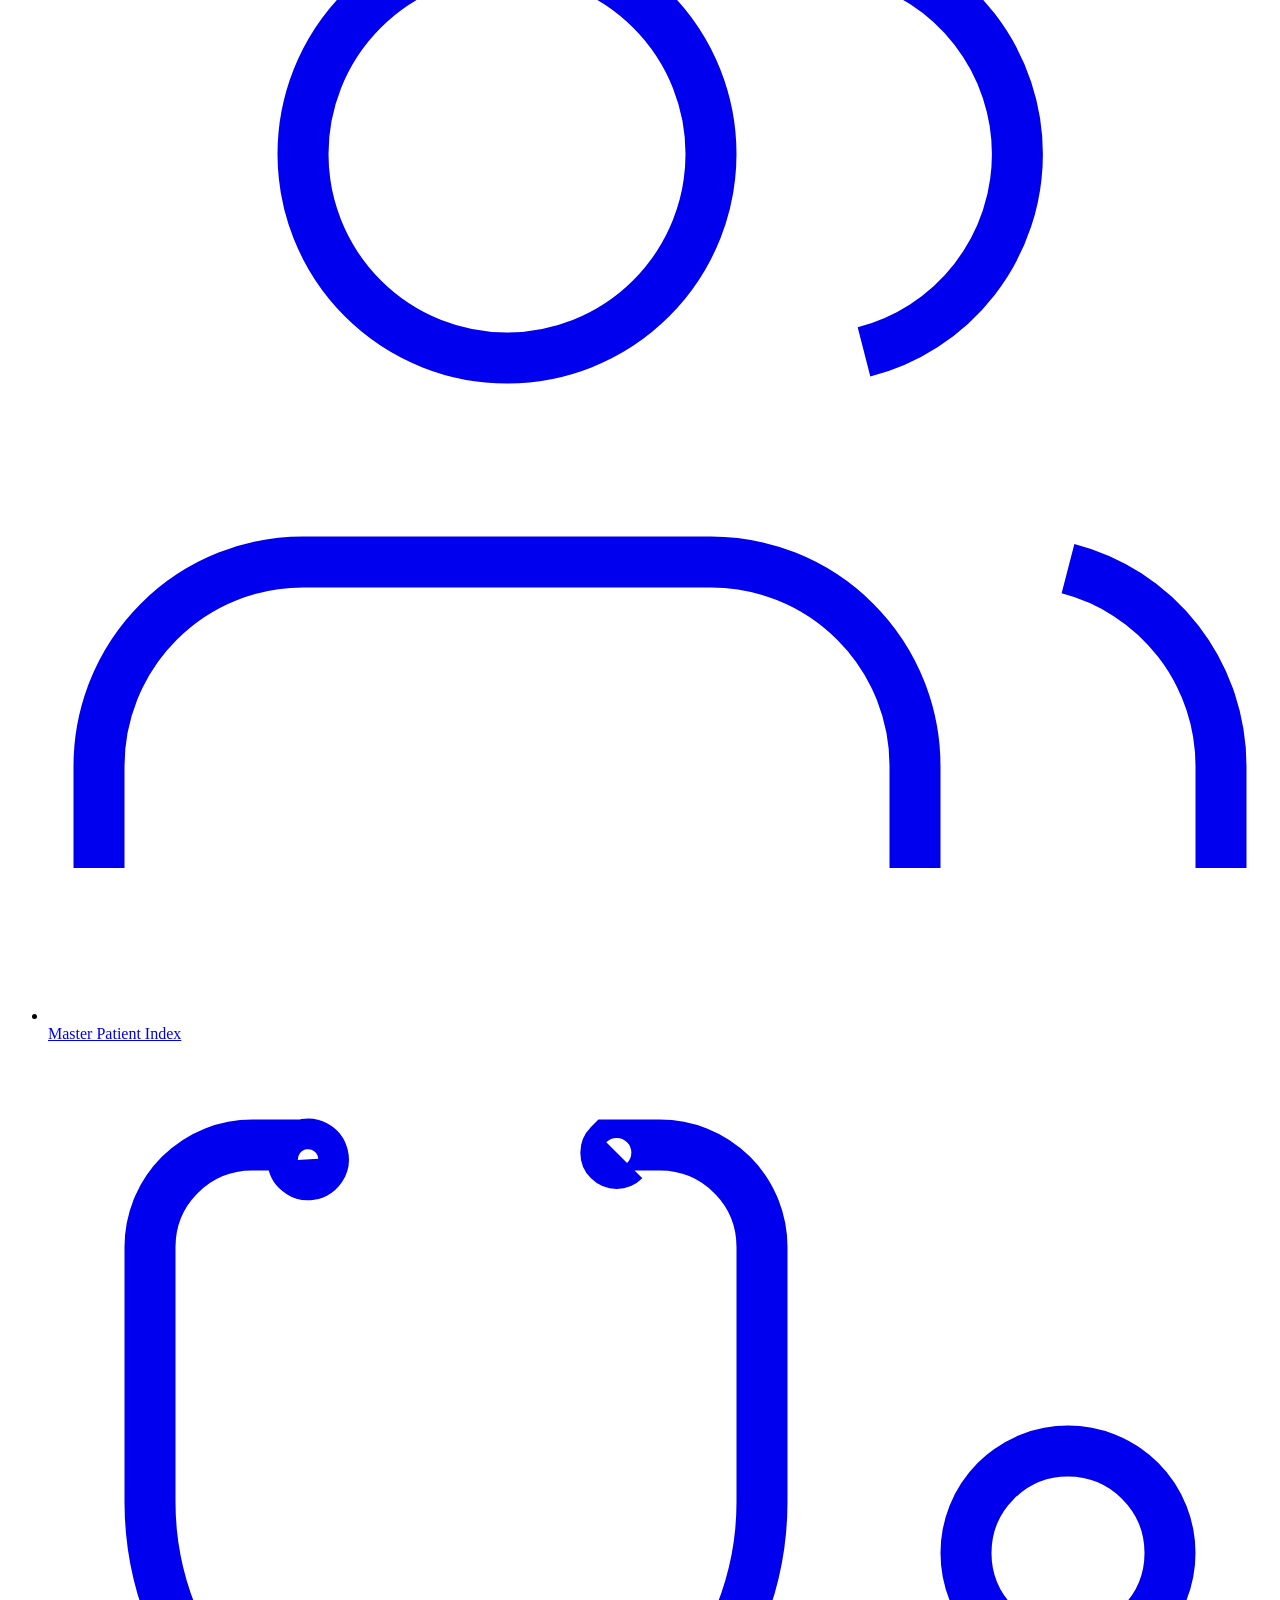
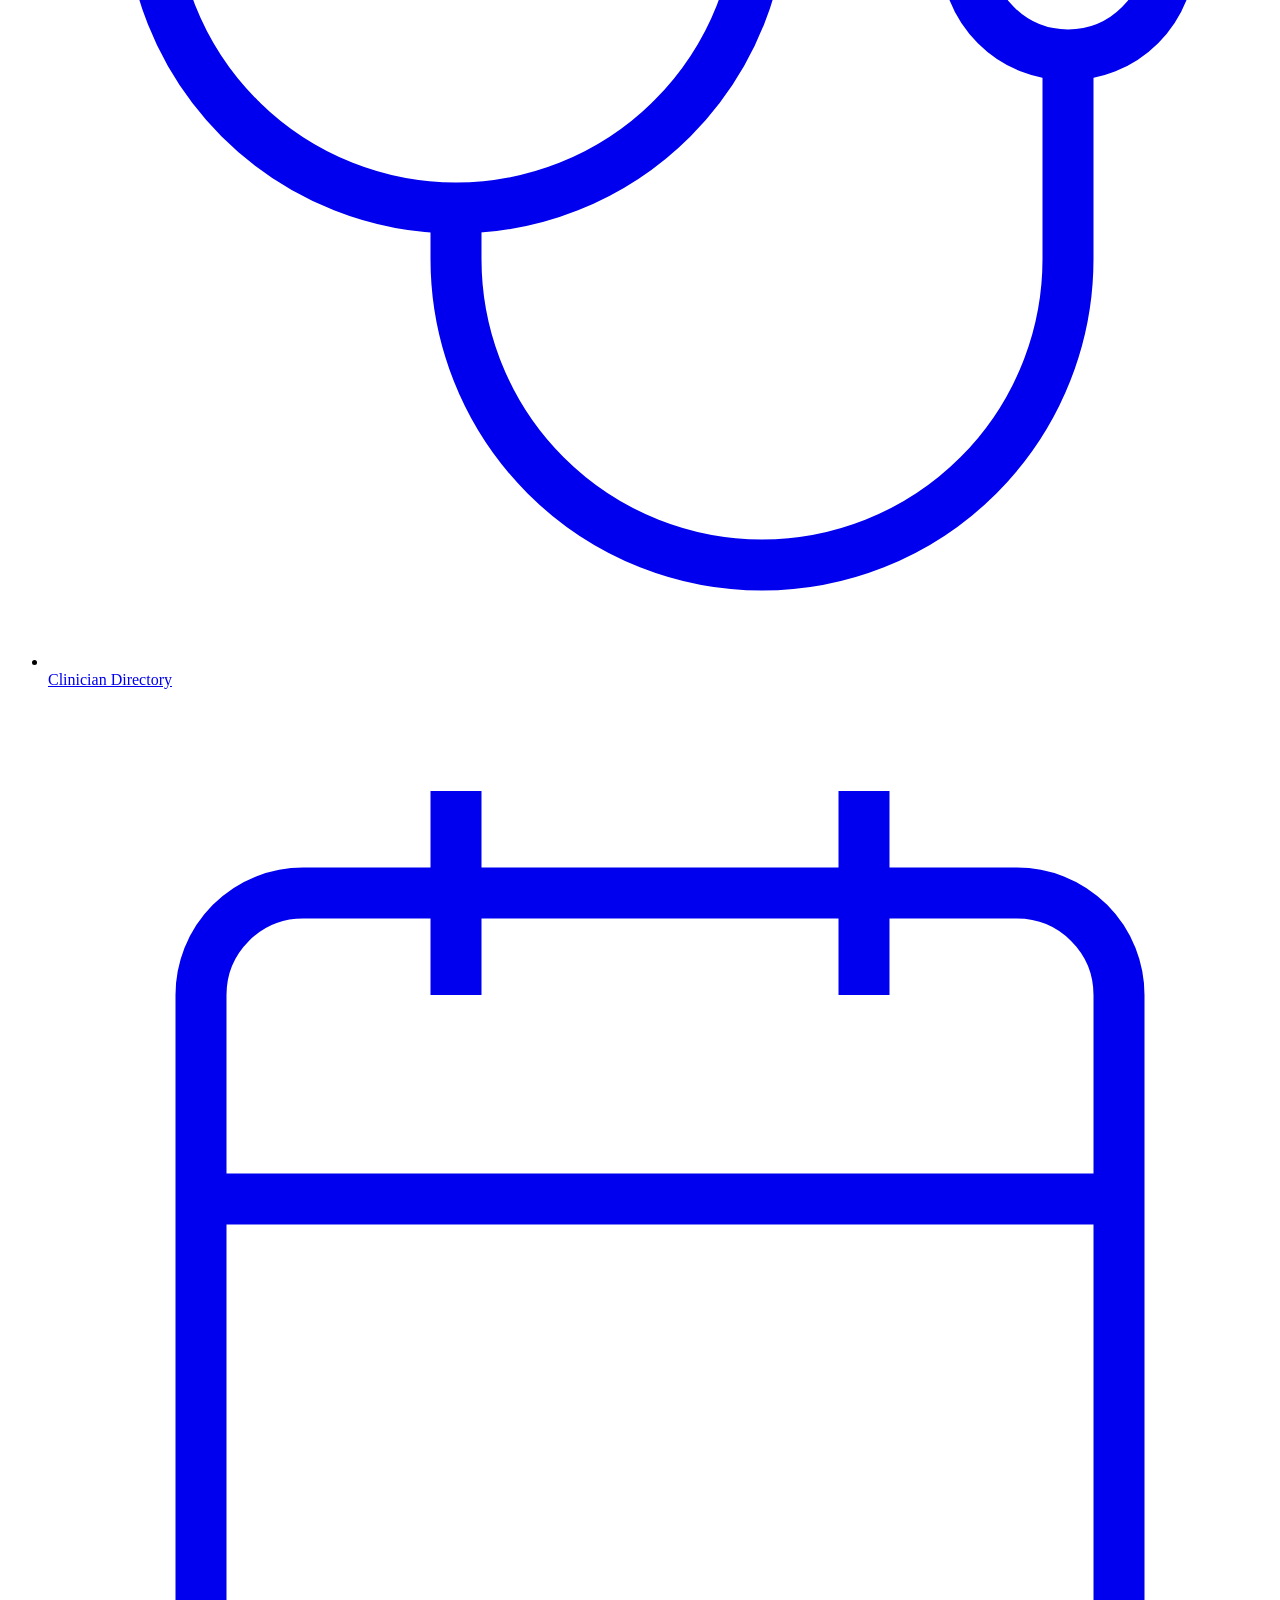
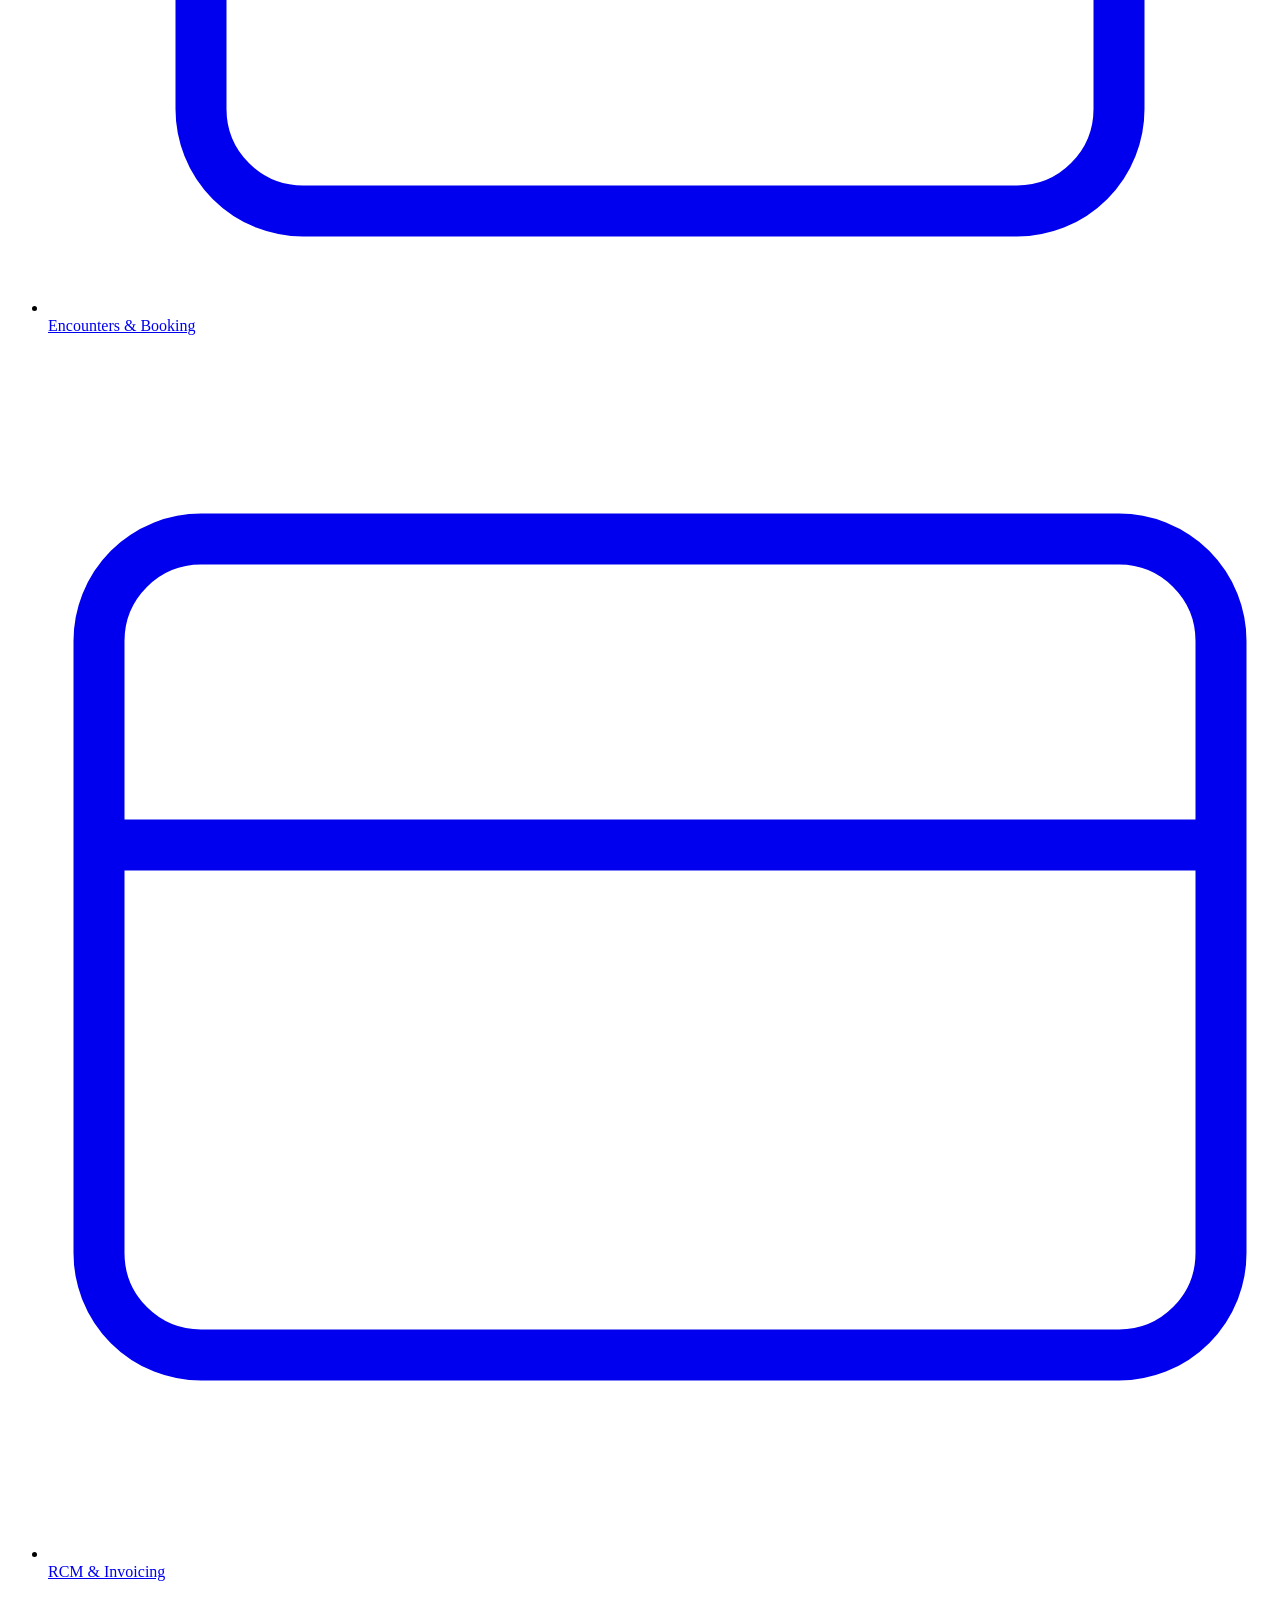
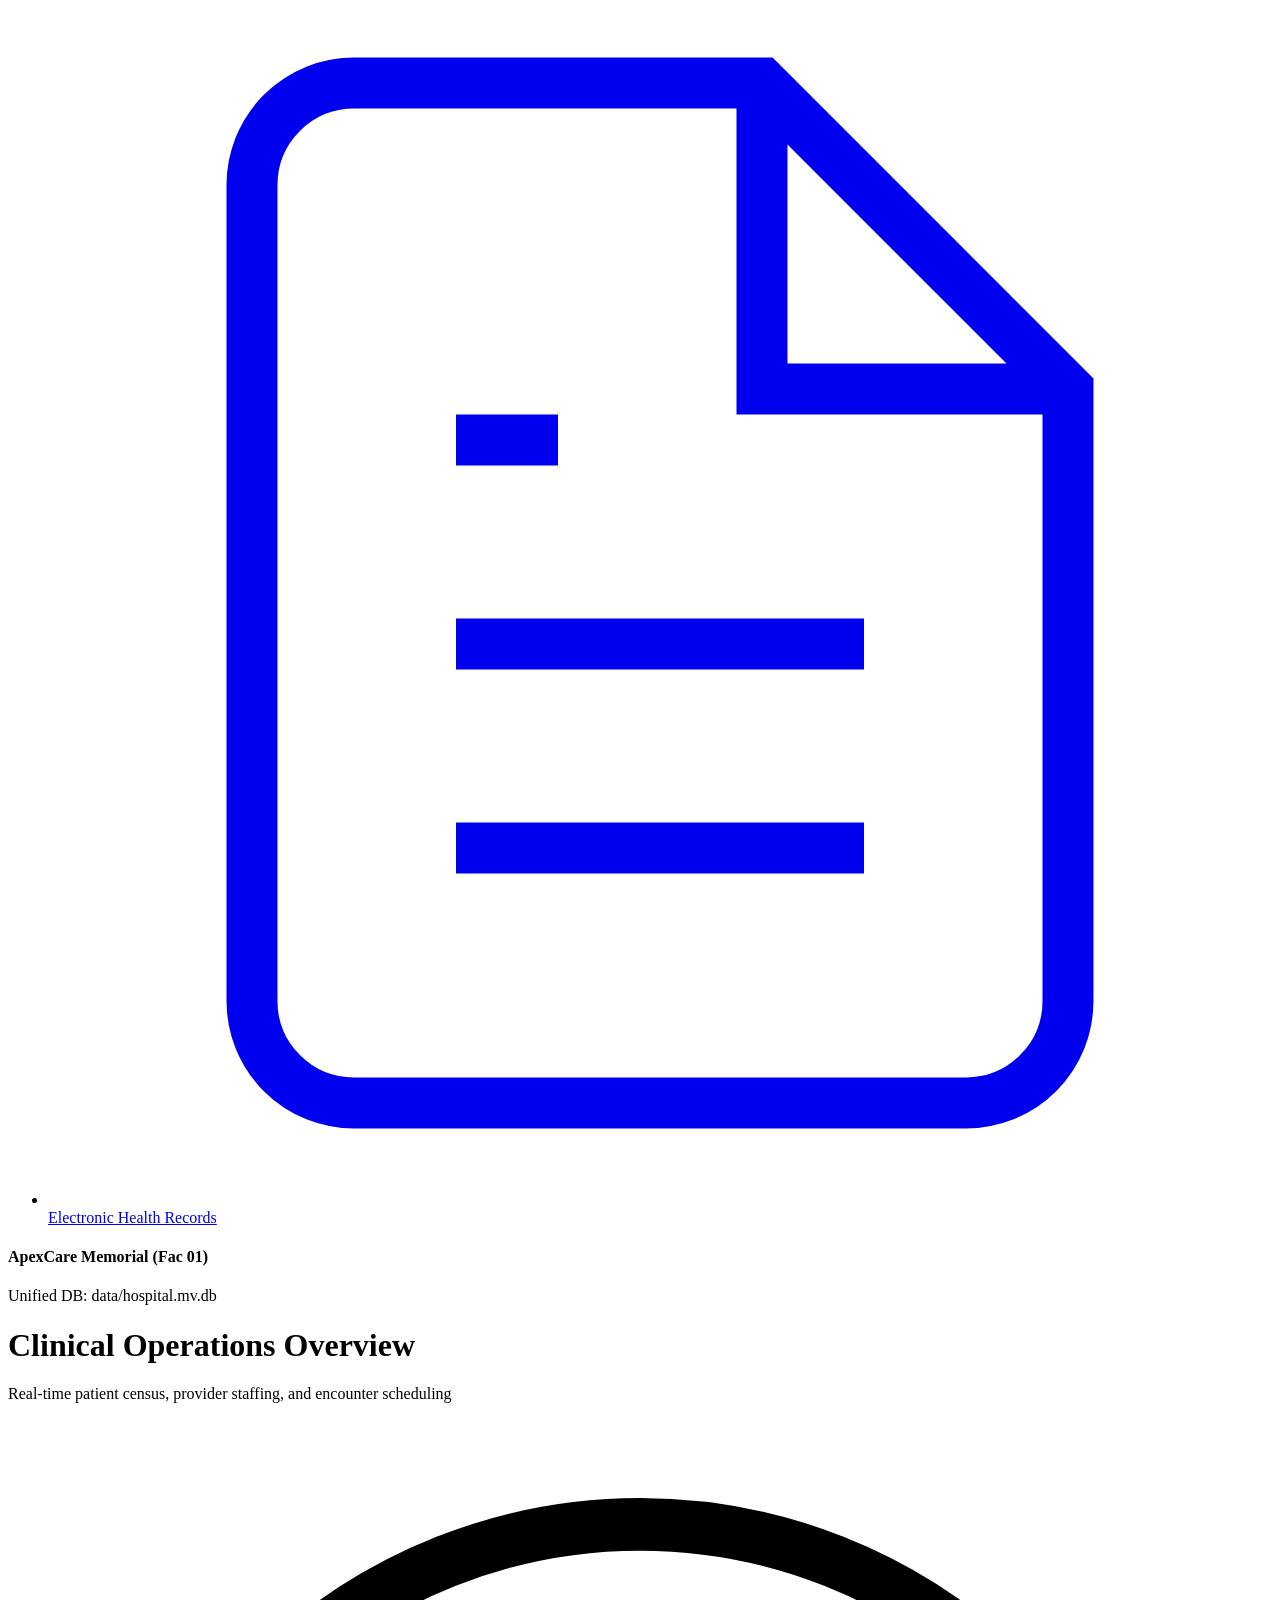
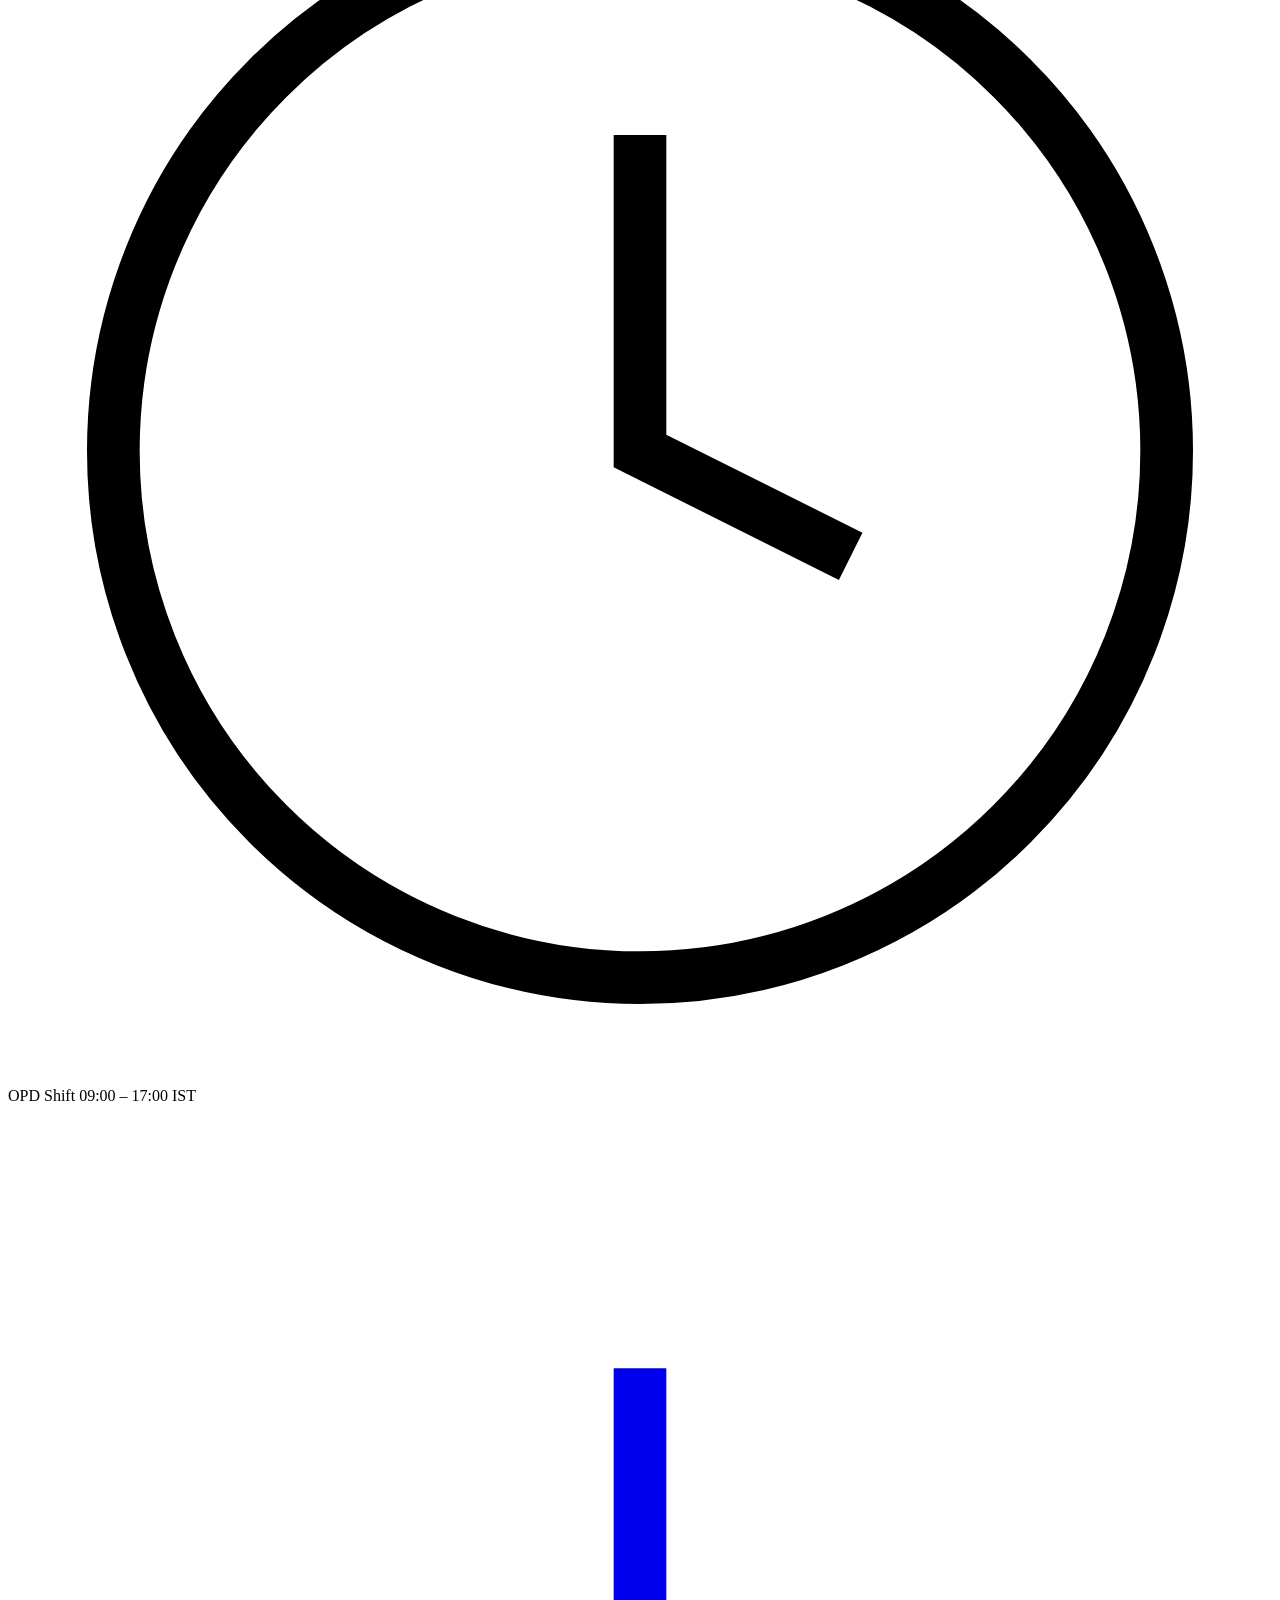
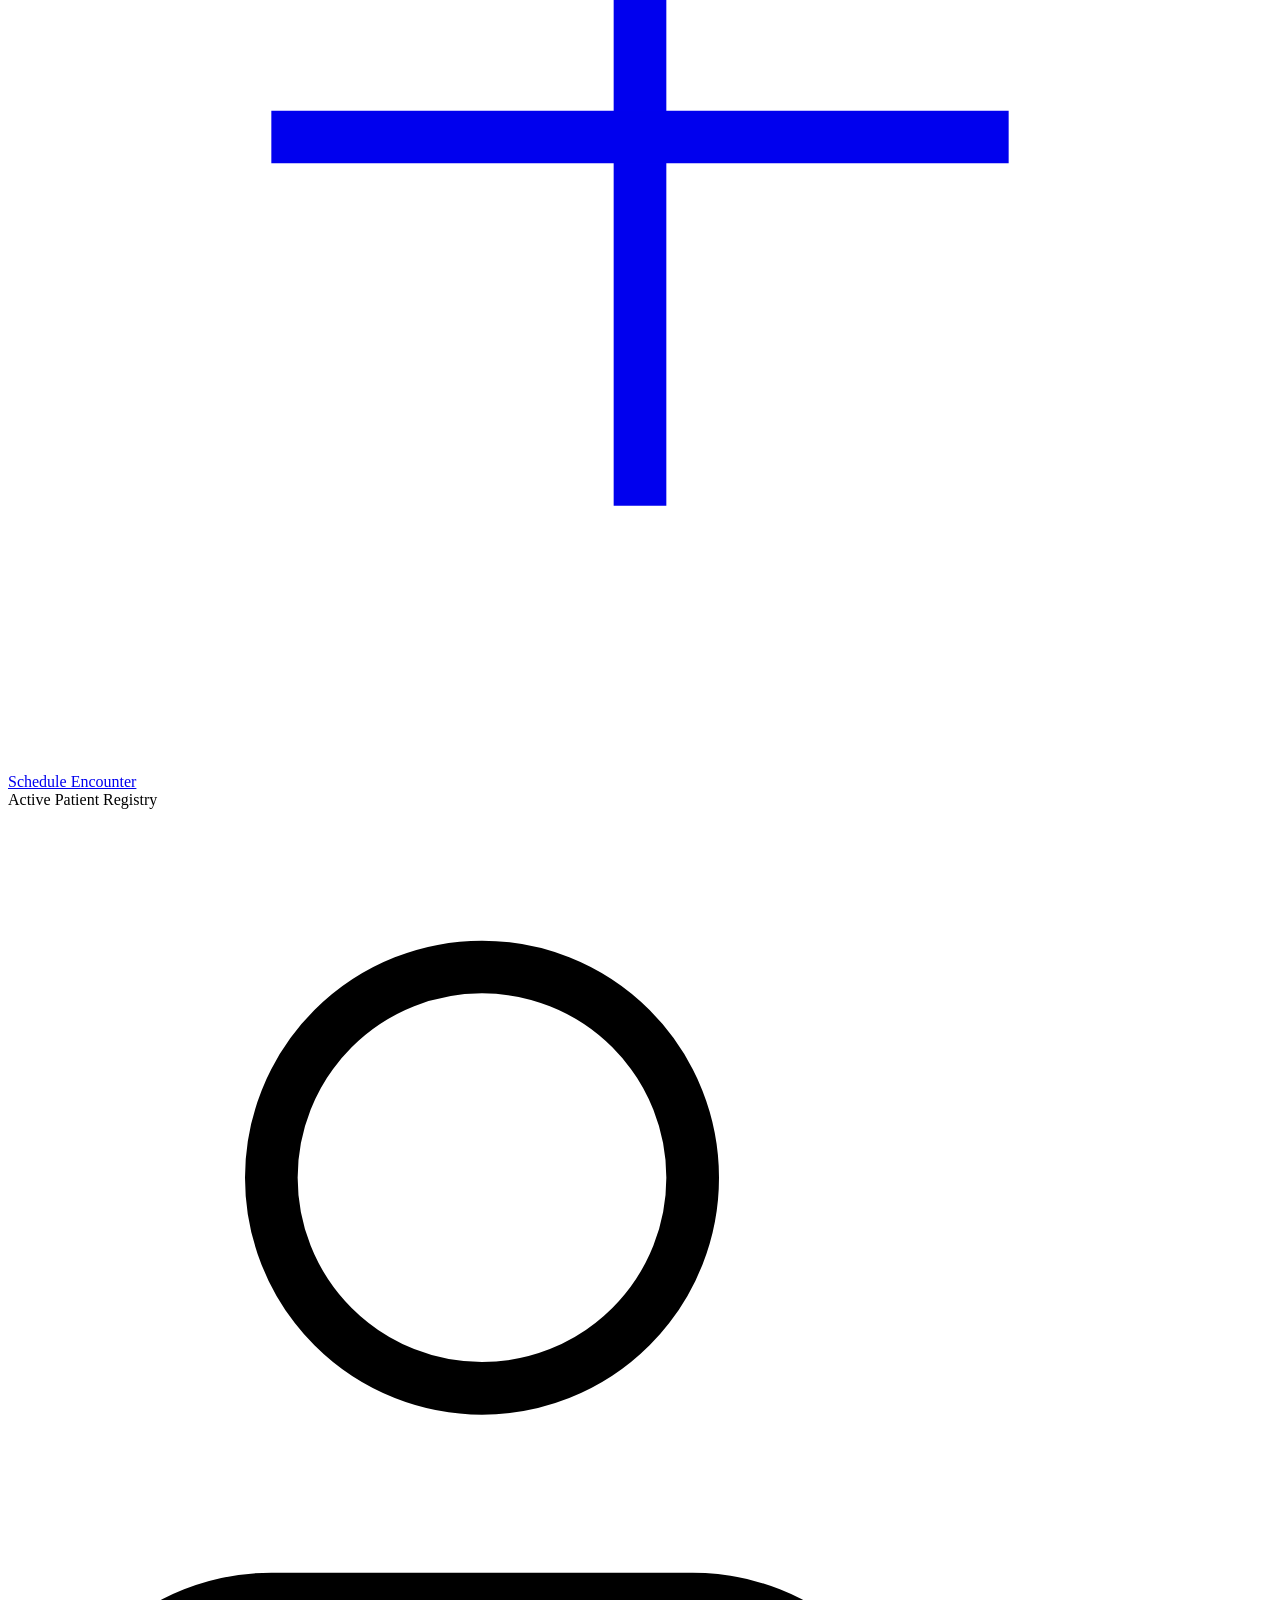
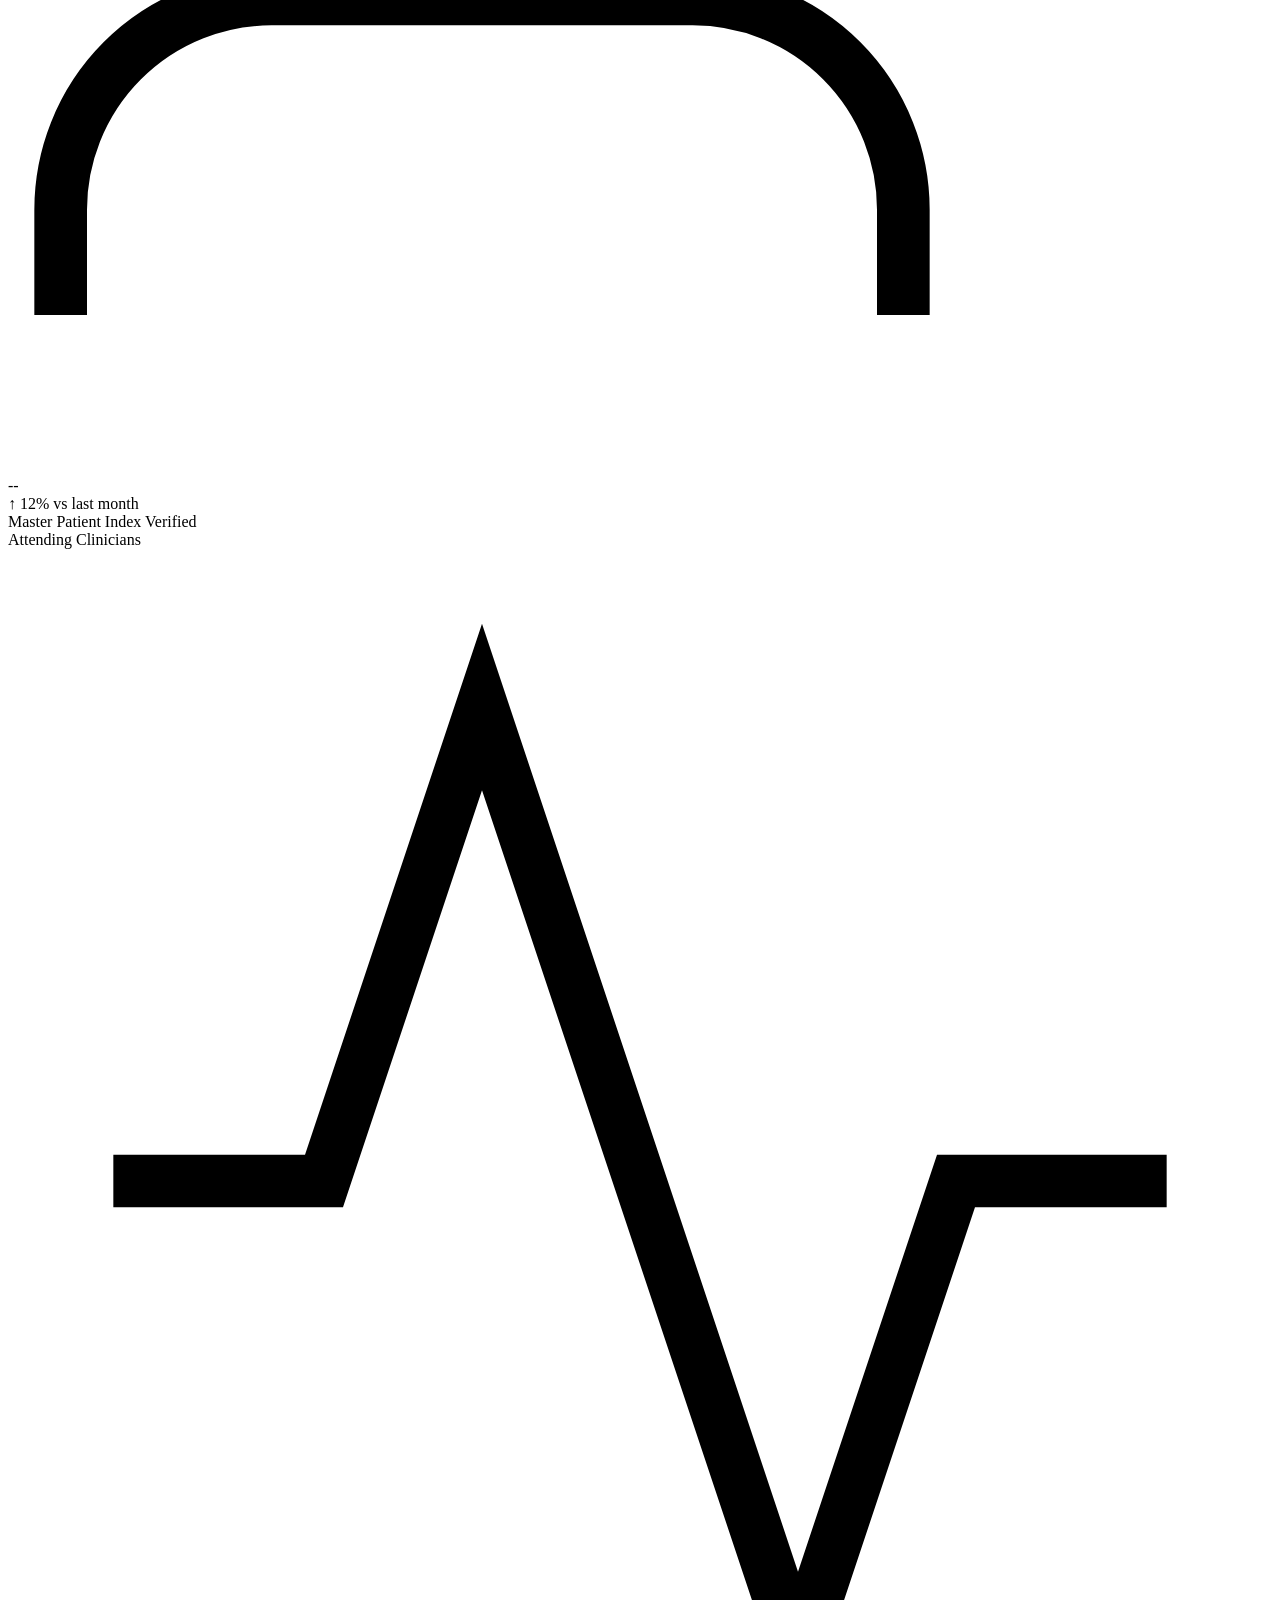
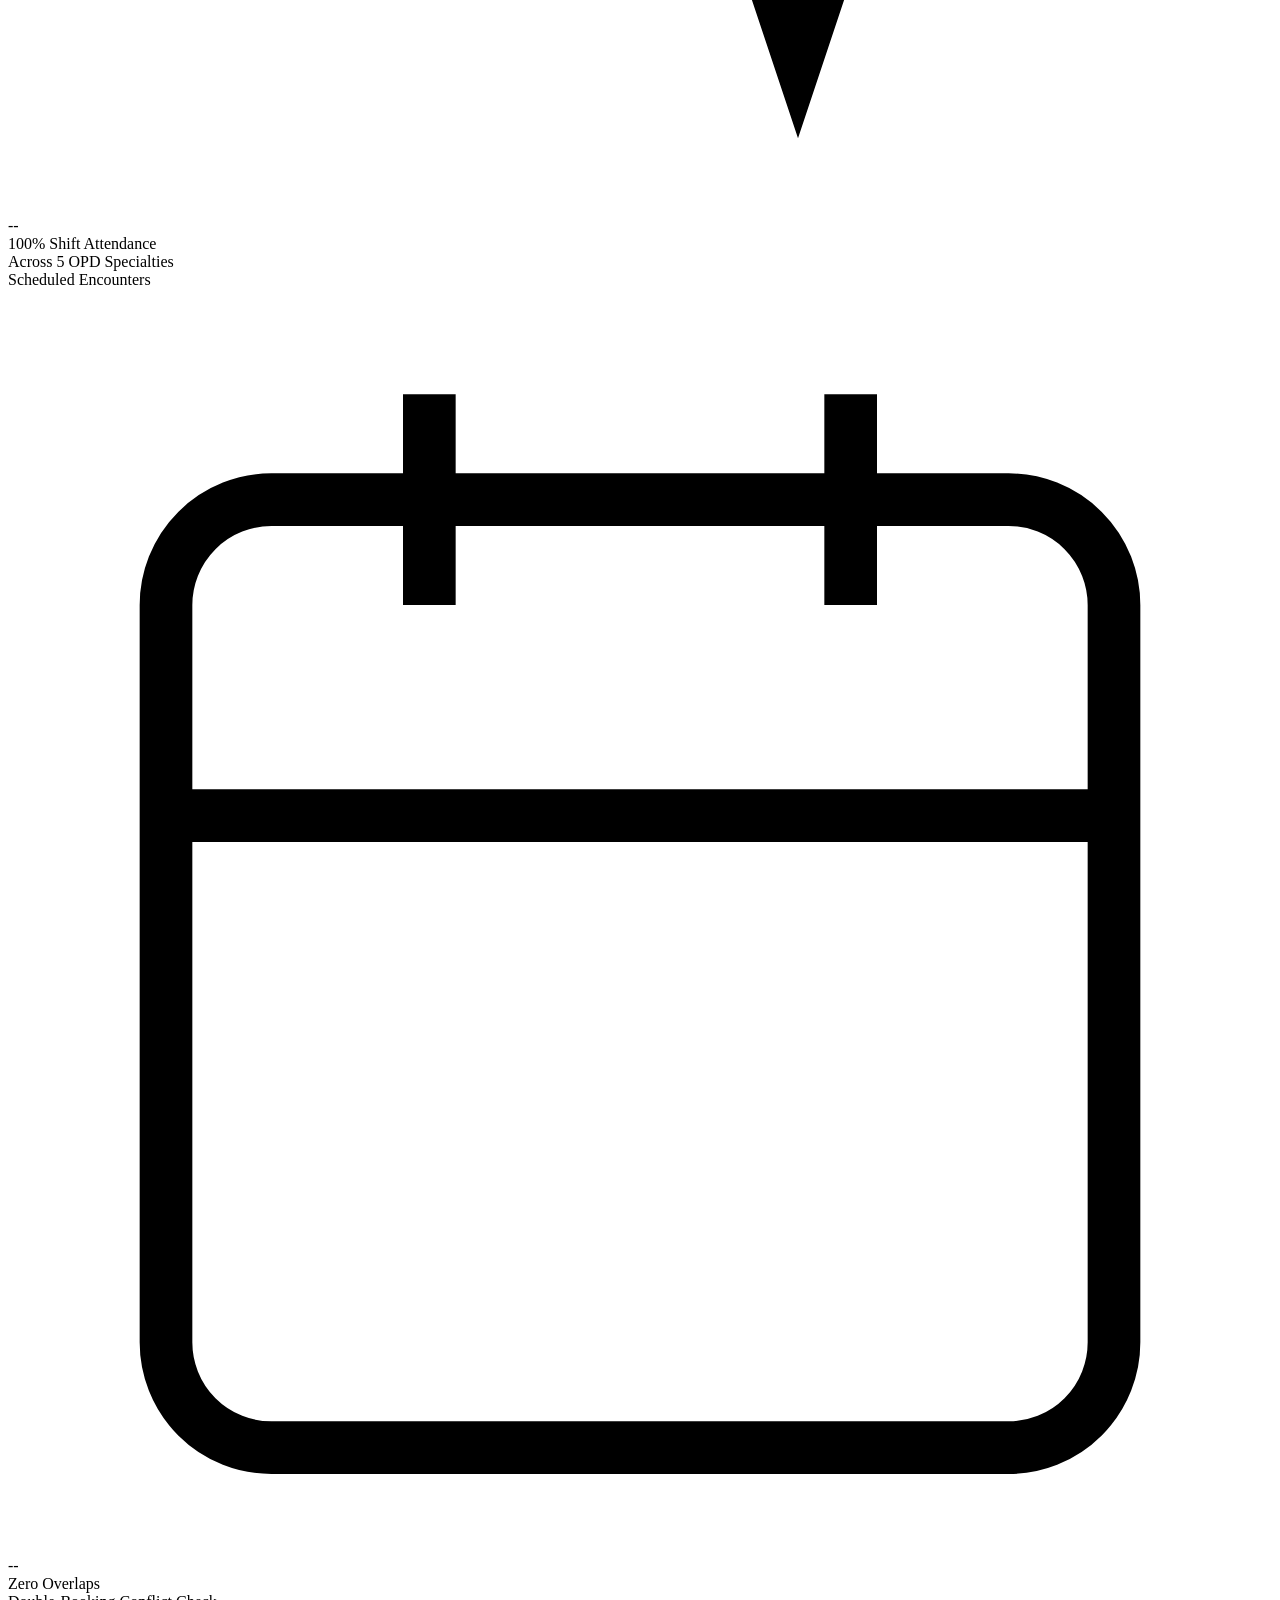
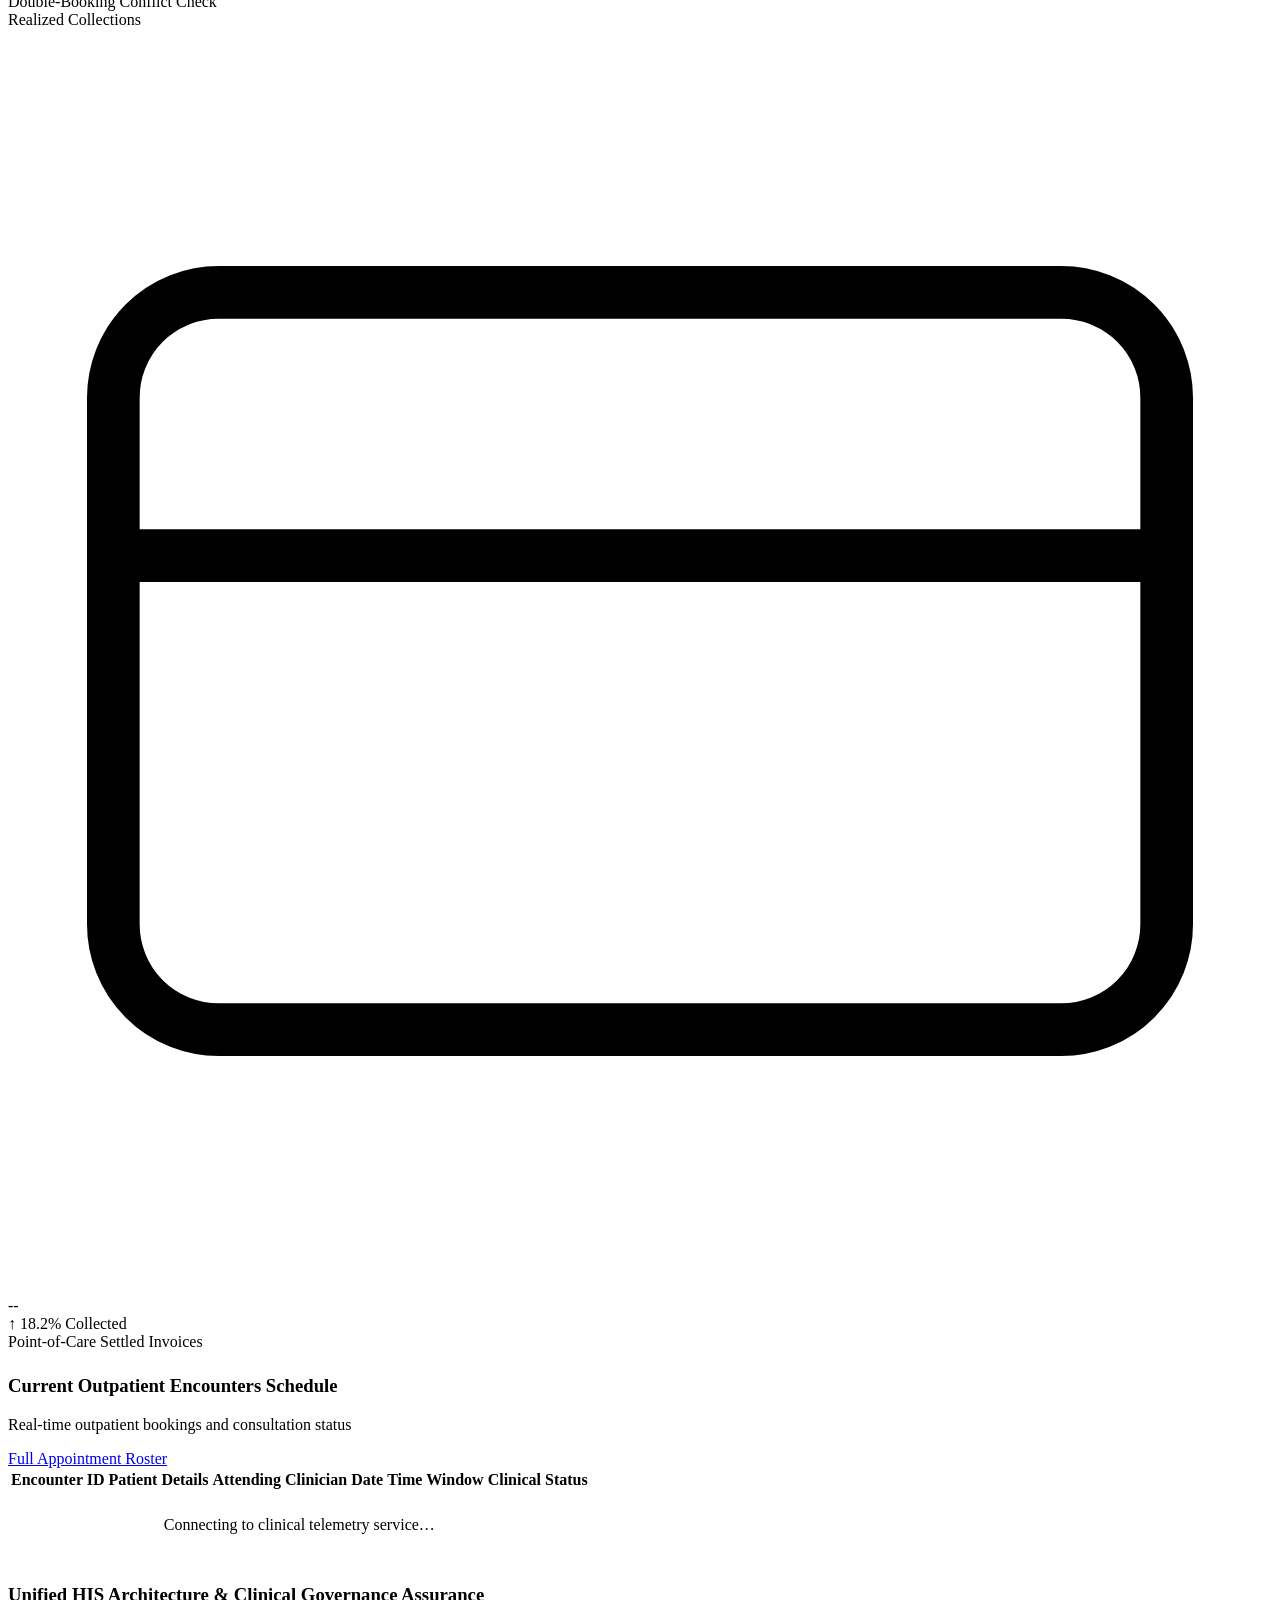
==== commit 391c368f: "style(ui): elevate healthcare UI/UX with Dribbble-inspired tokens, vitals badges, and refined typogr" ====
--- a/webapp/index.html
+++ b/webapp/index.html
@@ -144,6 +144,12 @@
               </div>
             </div>
             <div class="card-body" style="padding: 14px;">
+              <div class="queue-filter-row">
+                <span class="filter-pill active">All (5)</span>
+                <span class="filter-pill">Waiting (3)</span>
+                <span class="filter-pill">In Progress (1)</span>
+                <span class="filter-pill">Done (1)</span>
+              </div>
               <div class="opd-queue-list" id="doctor-queue-container">
                 <div style="padding: 24px; text-align: center; color: var(--text-dim);">Loading OPD queue…</div>
               </div>
@@ -180,18 +186,22 @@
                     <div class="form-group">
                       <label style="font-size: 10.5px;">BP (mmHg)</label>
                       <input type="text" id="consult-bp" class="form-control" value="120/80">
+                      <span class="vital-tag">Normal &lt; 120/80</span>
                     </div>
                     <div class="form-group">
                       <label style="font-size: 10.5px;">Pulse (bpm)</label>
                       <input type="number" id="consult-pulse" class="form-control" value="74">
+                      <span class="vital-tag">Resting 60-100</span>
                     </div>
                     <div class="form-group">
                       <label style="font-size: 10.5px;">Temp (°C)</label>
                       <input type="text" id="consult-temp" class="form-control" value="36.8">
+                      <span class="vital-tag">Afebrile 36.5-37.5</span>
                     </div>
                     <div class="form-group">
                       <label style="font-size: 10.5px;">Weight (kg)</label>
                       <input type="text" id="consult-weight" class="form-control" value="68.0">
+                      <span class="vital-tag">BMI 22.4 · Healthy</span>
                     </div>
                   </div>
                 </div>
@@ -242,7 +252,8 @@
               </div>
             </div>
             <div class="metric-value" id="stat-patients">--</div>
-            <span class="metric-sub">Master Patient Index Verified</span>
+            <div class="metric-trend">↑ 12% vs last month</div>
+            <span class="metric-sub" style="margin-top: 4px;">Master Patient Index Verified</span>
           </div>
 
           <div class="metric-card">
@@ -253,7 +264,8 @@
               </div>
             </div>
             <div class="metric-value" id="stat-doctors">--</div>
-            <span class="metric-sub">Across 5 OPD Specialties</span>
+            <div class="metric-trend">100% Shift Attendance</div>
+            <span class="metric-sub" style="margin-top: 4px;">Across 5 OPD Specialties</span>
           </div>
 
           <div class="metric-card">
@@ -264,7 +276,8 @@
               </div>
             </div>
             <div class="metric-value" id="stat-appointments">--</div>
-            <span class="metric-sub">Double-Booking Conflict Check</span>
+            <div class="metric-trend">Zero Overlaps</div>
+            <span class="metric-sub" style="margin-top: 4px;">Double-Booking Conflict Check</span>
           </div>
 
           <div class="metric-card">
@@ -275,7 +288,8 @@
               </div>
             </div>
             <div class="metric-value" id="stat-revenue">--</div>
-            <span class="metric-sub">Point-of-Care Settled Invoices</span>
+            <div class="metric-trend">↑ 18.2% Collected</div>
+            <span class="metric-sub" style="margin-top: 4px;">Point-of-Care Settled Invoices</span>
           </div>
         </section>
 
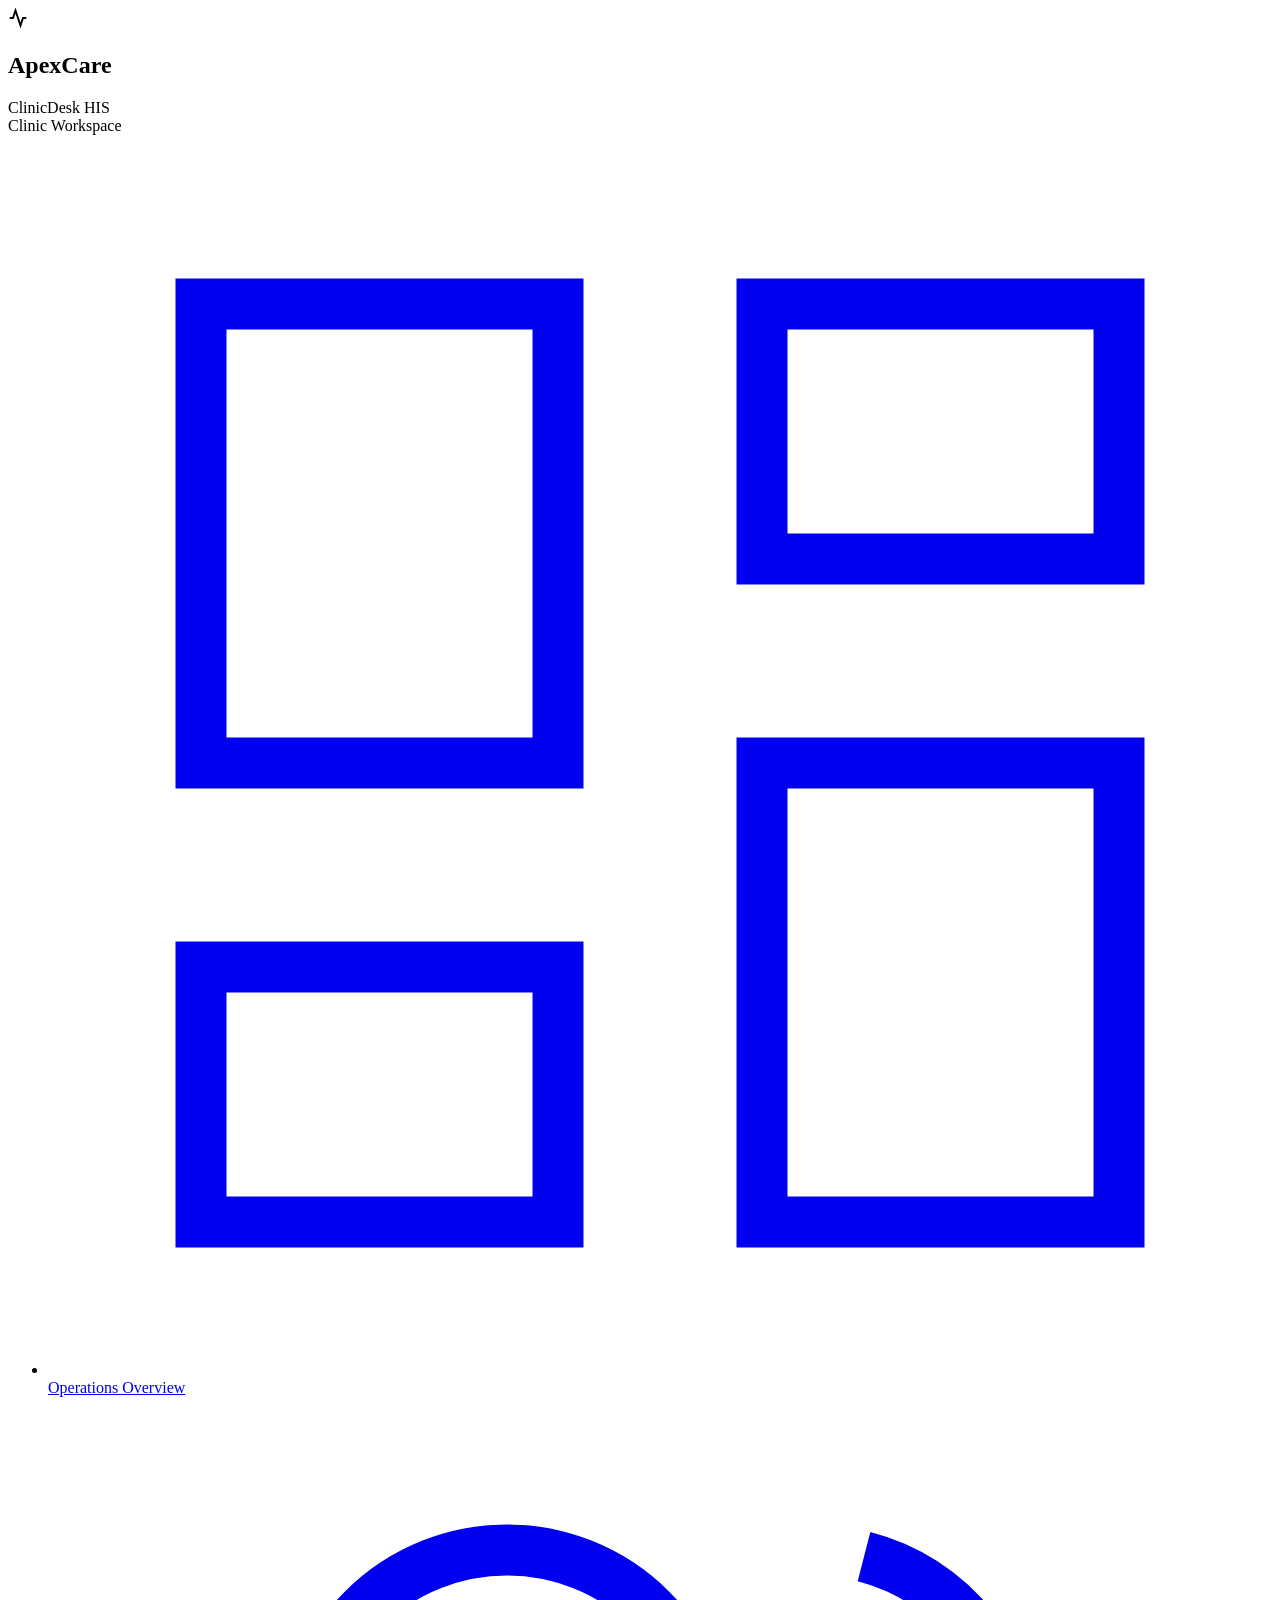
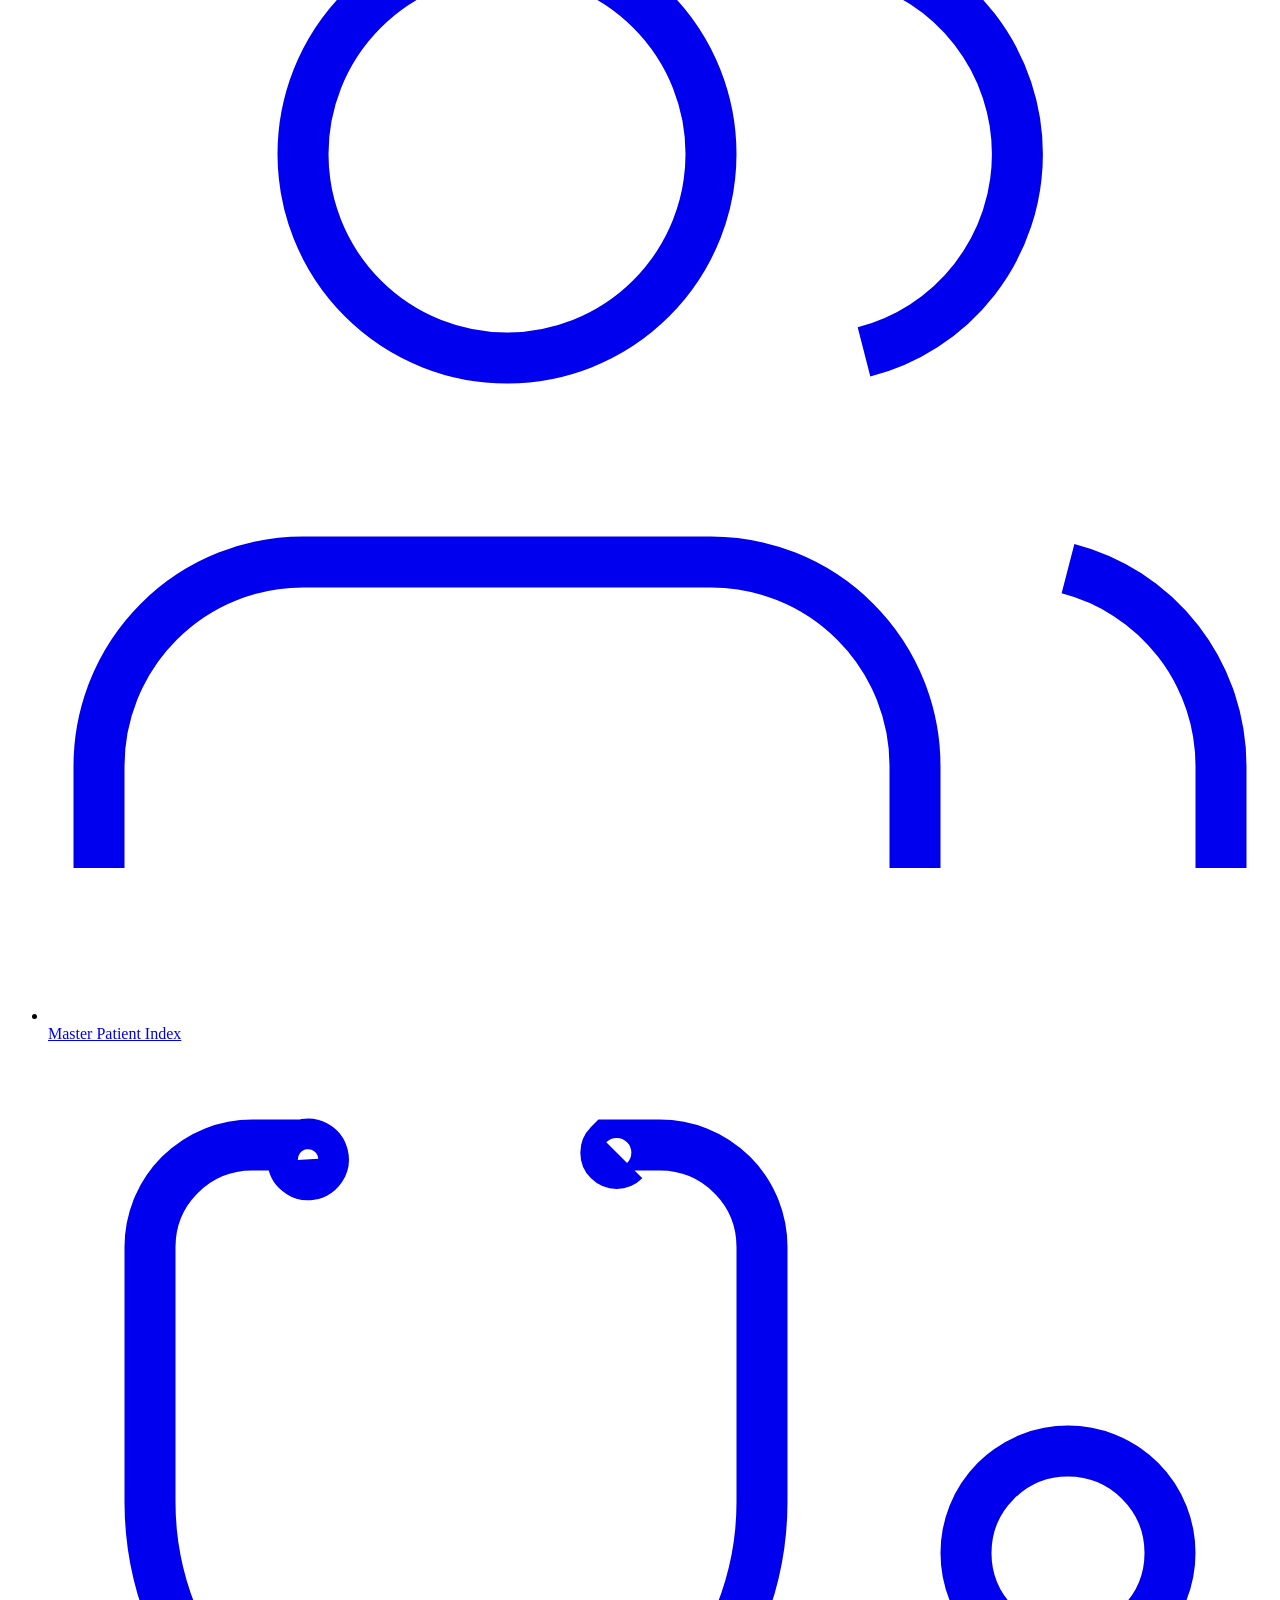
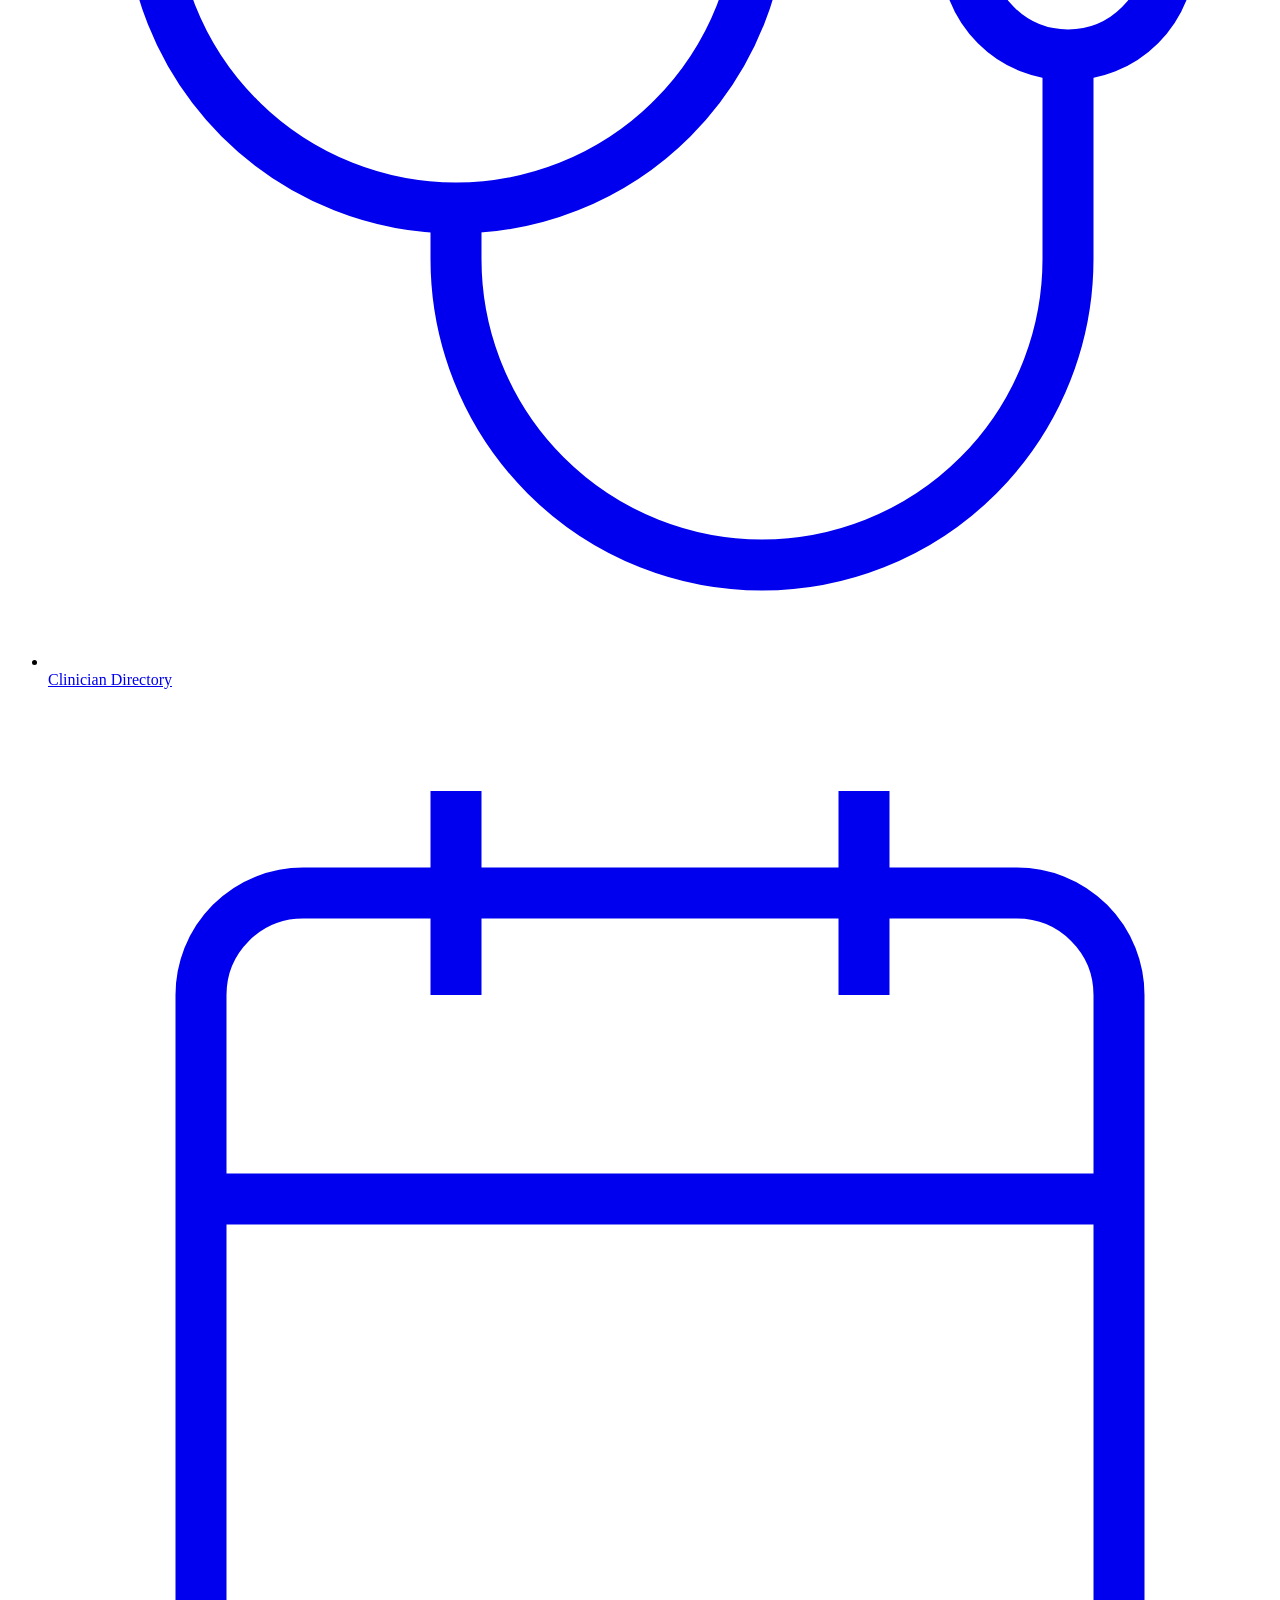
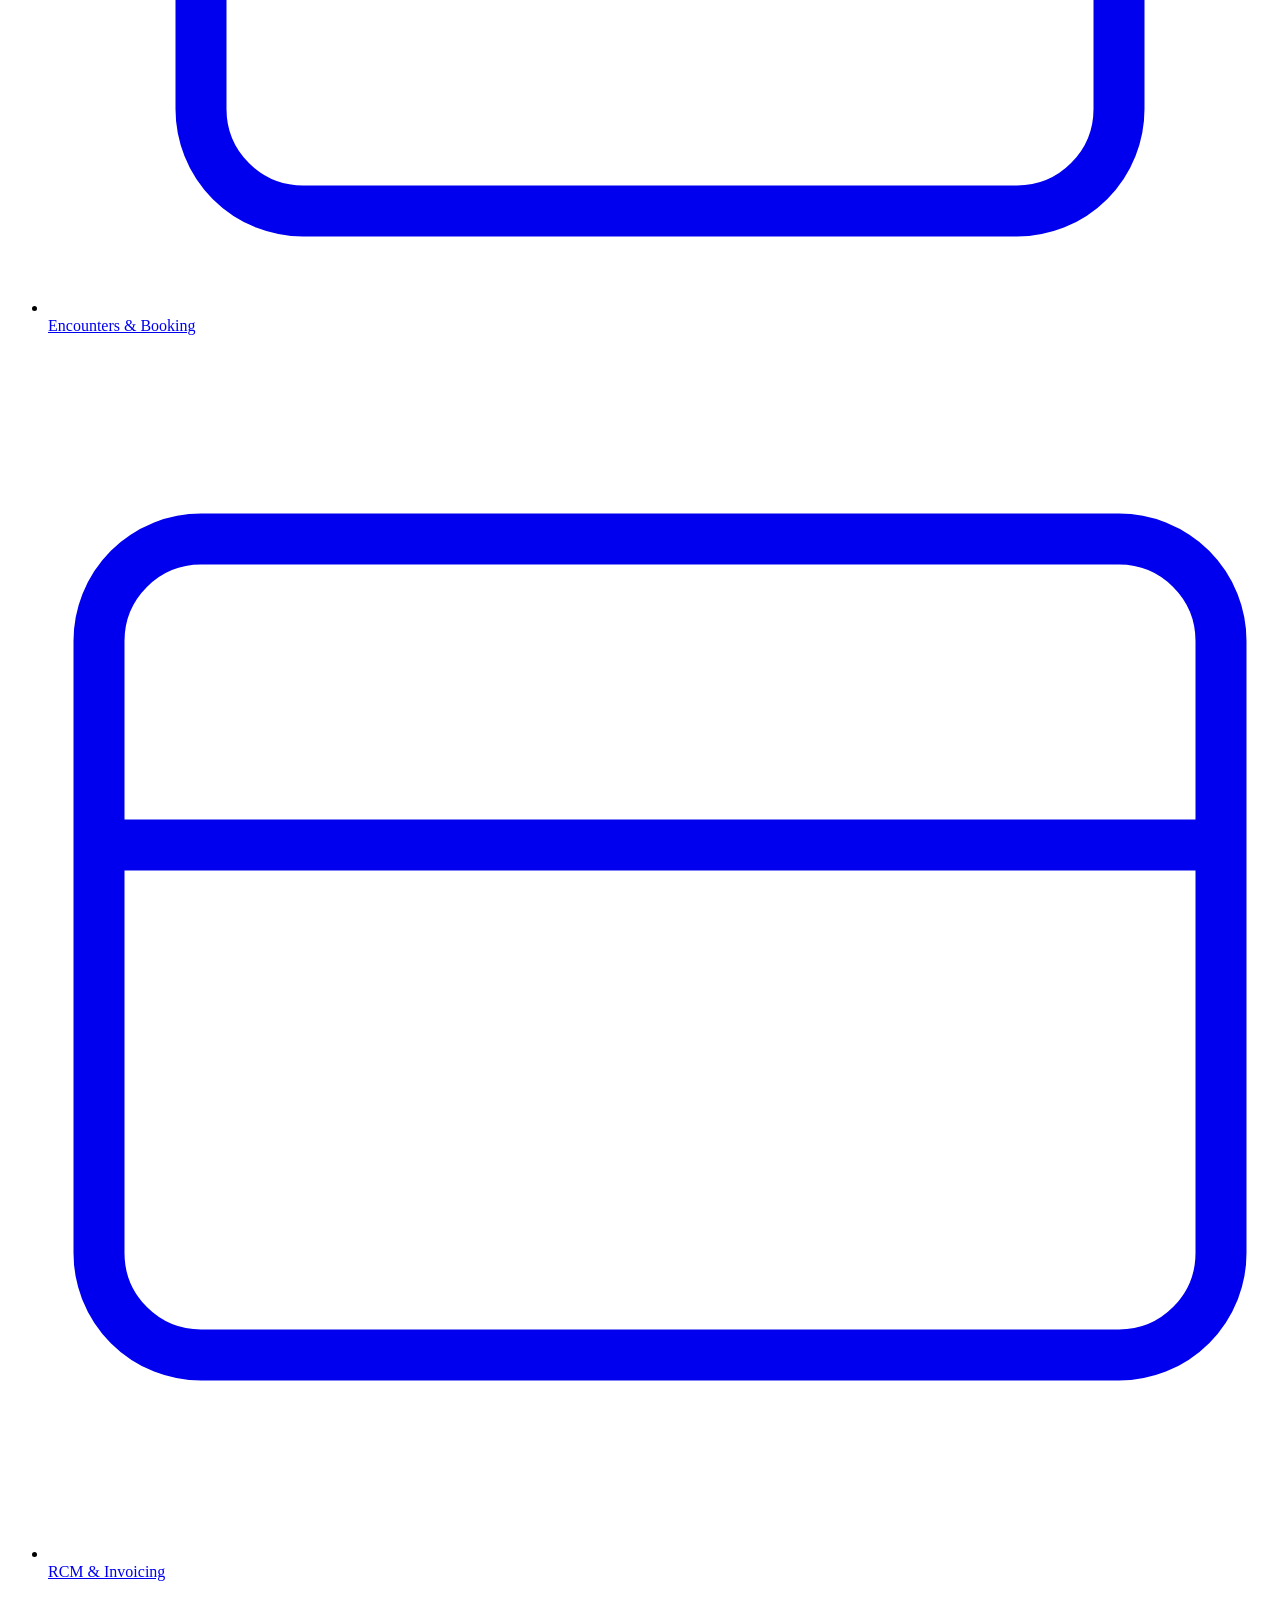
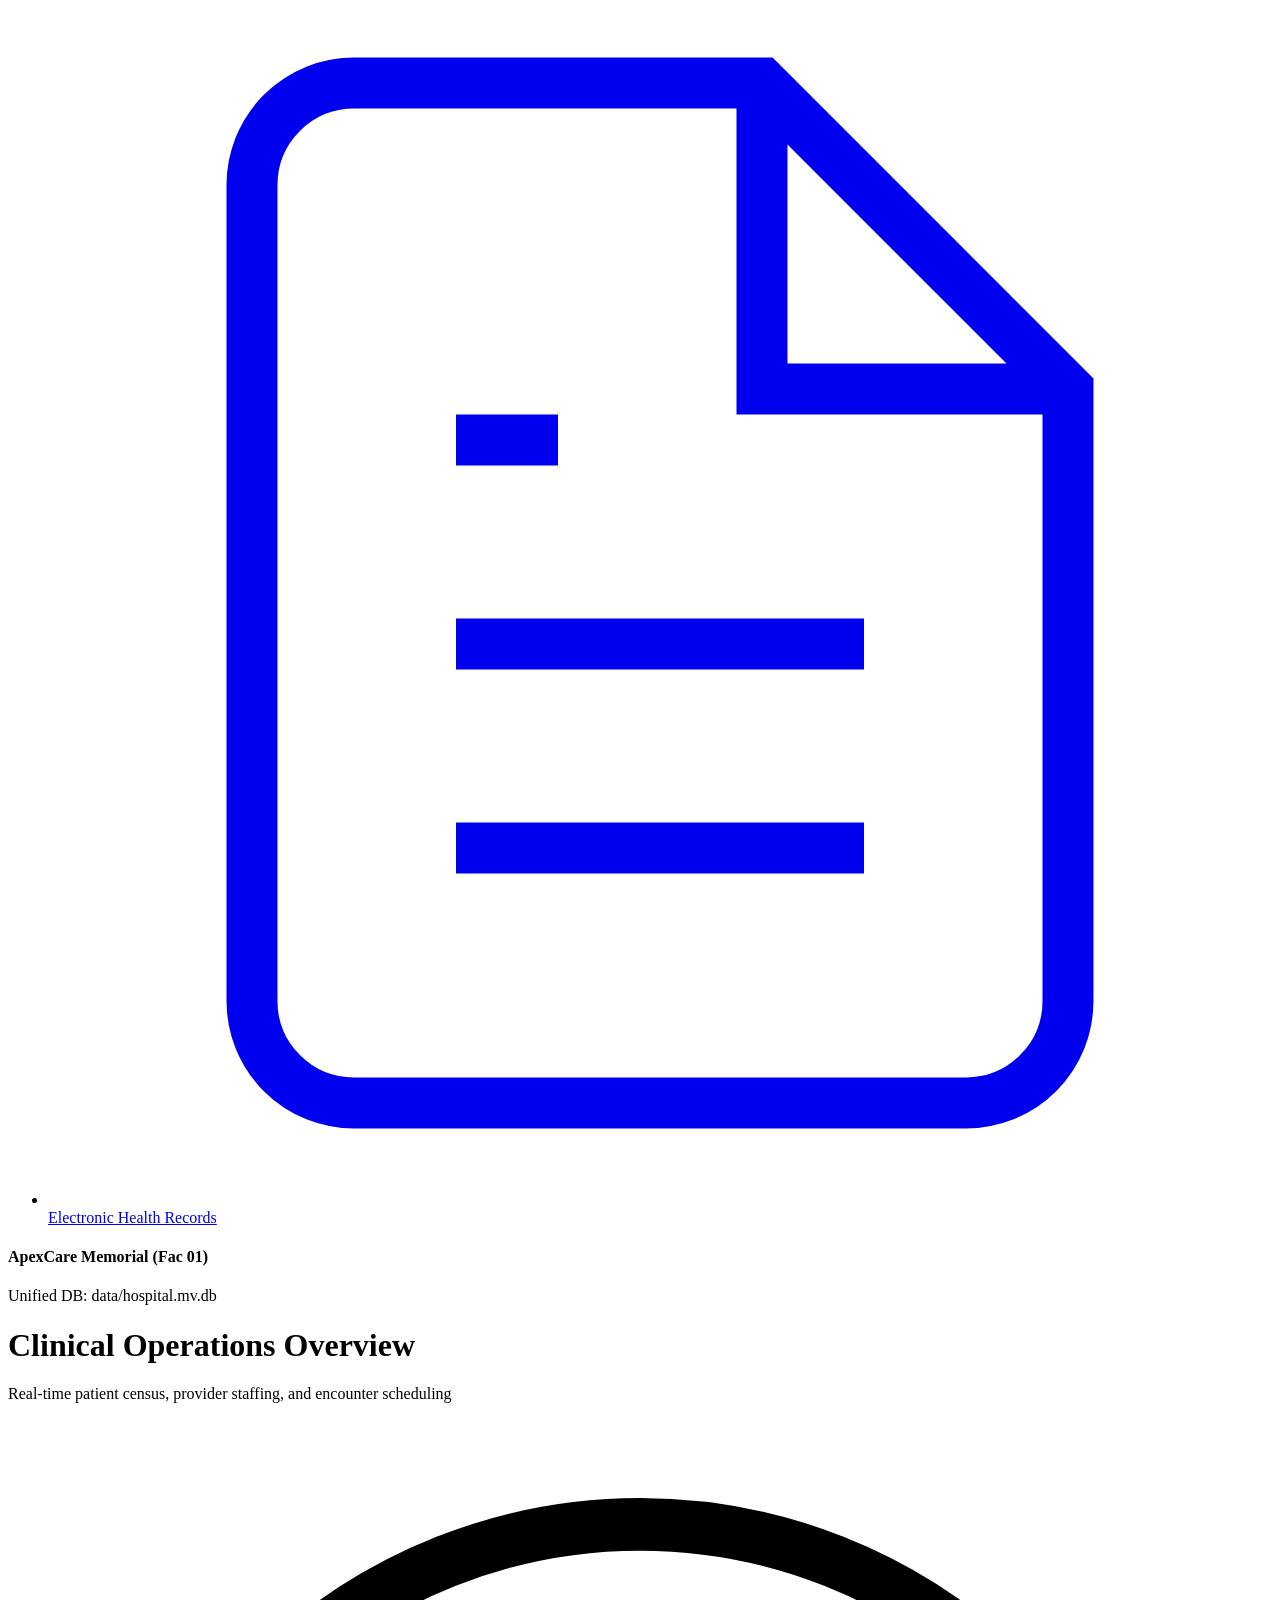
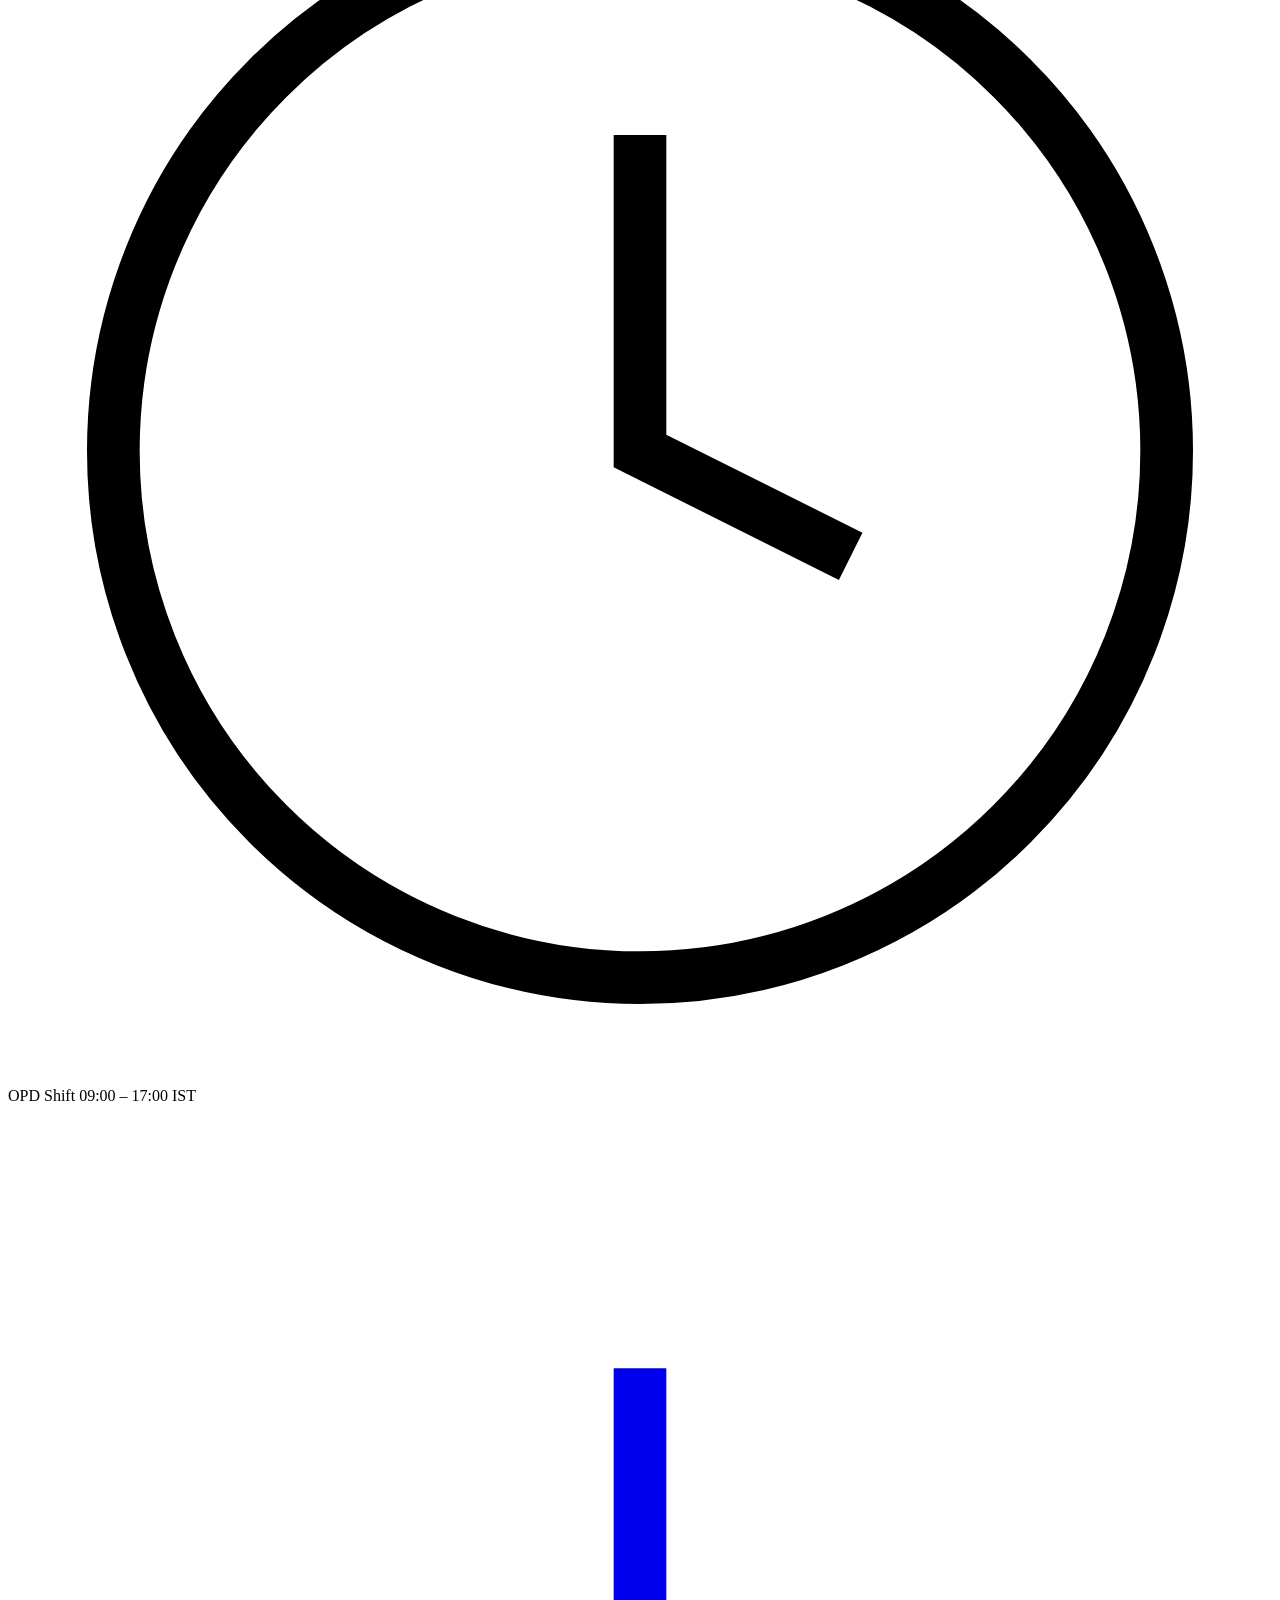
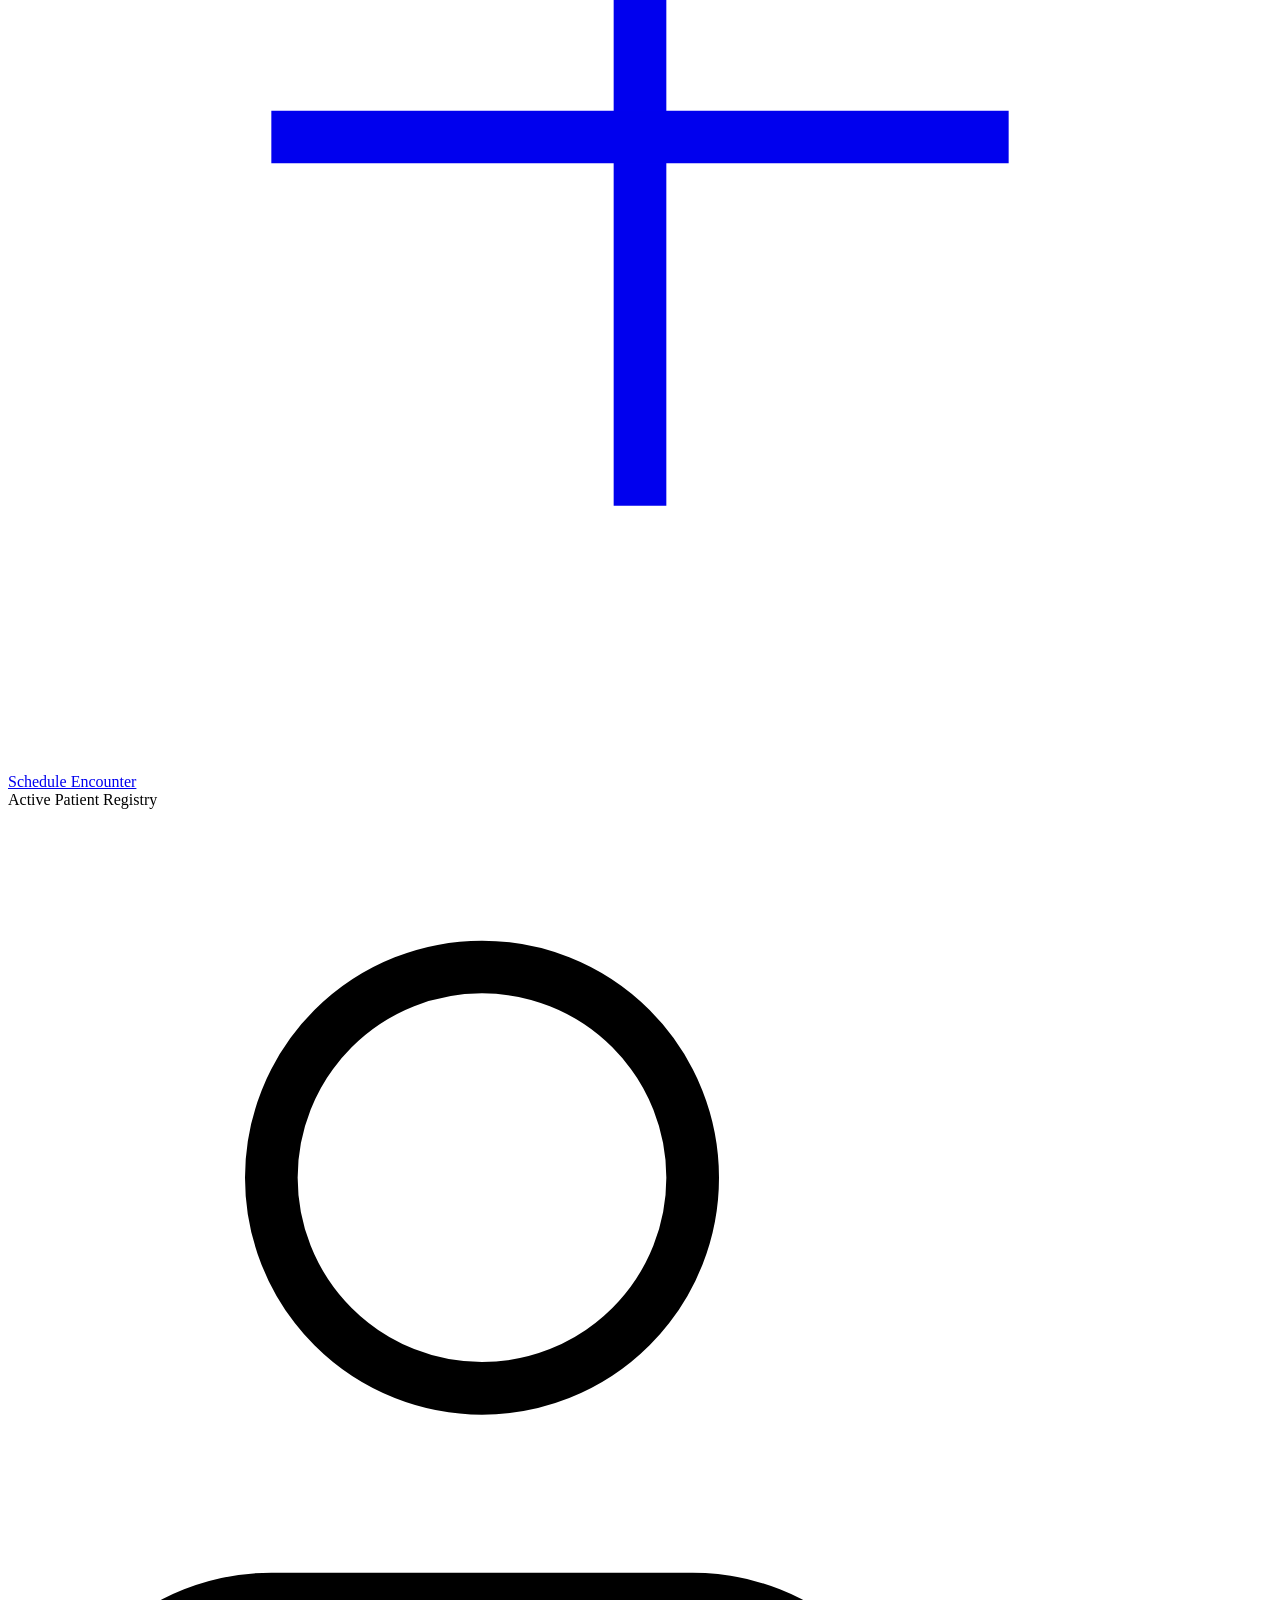
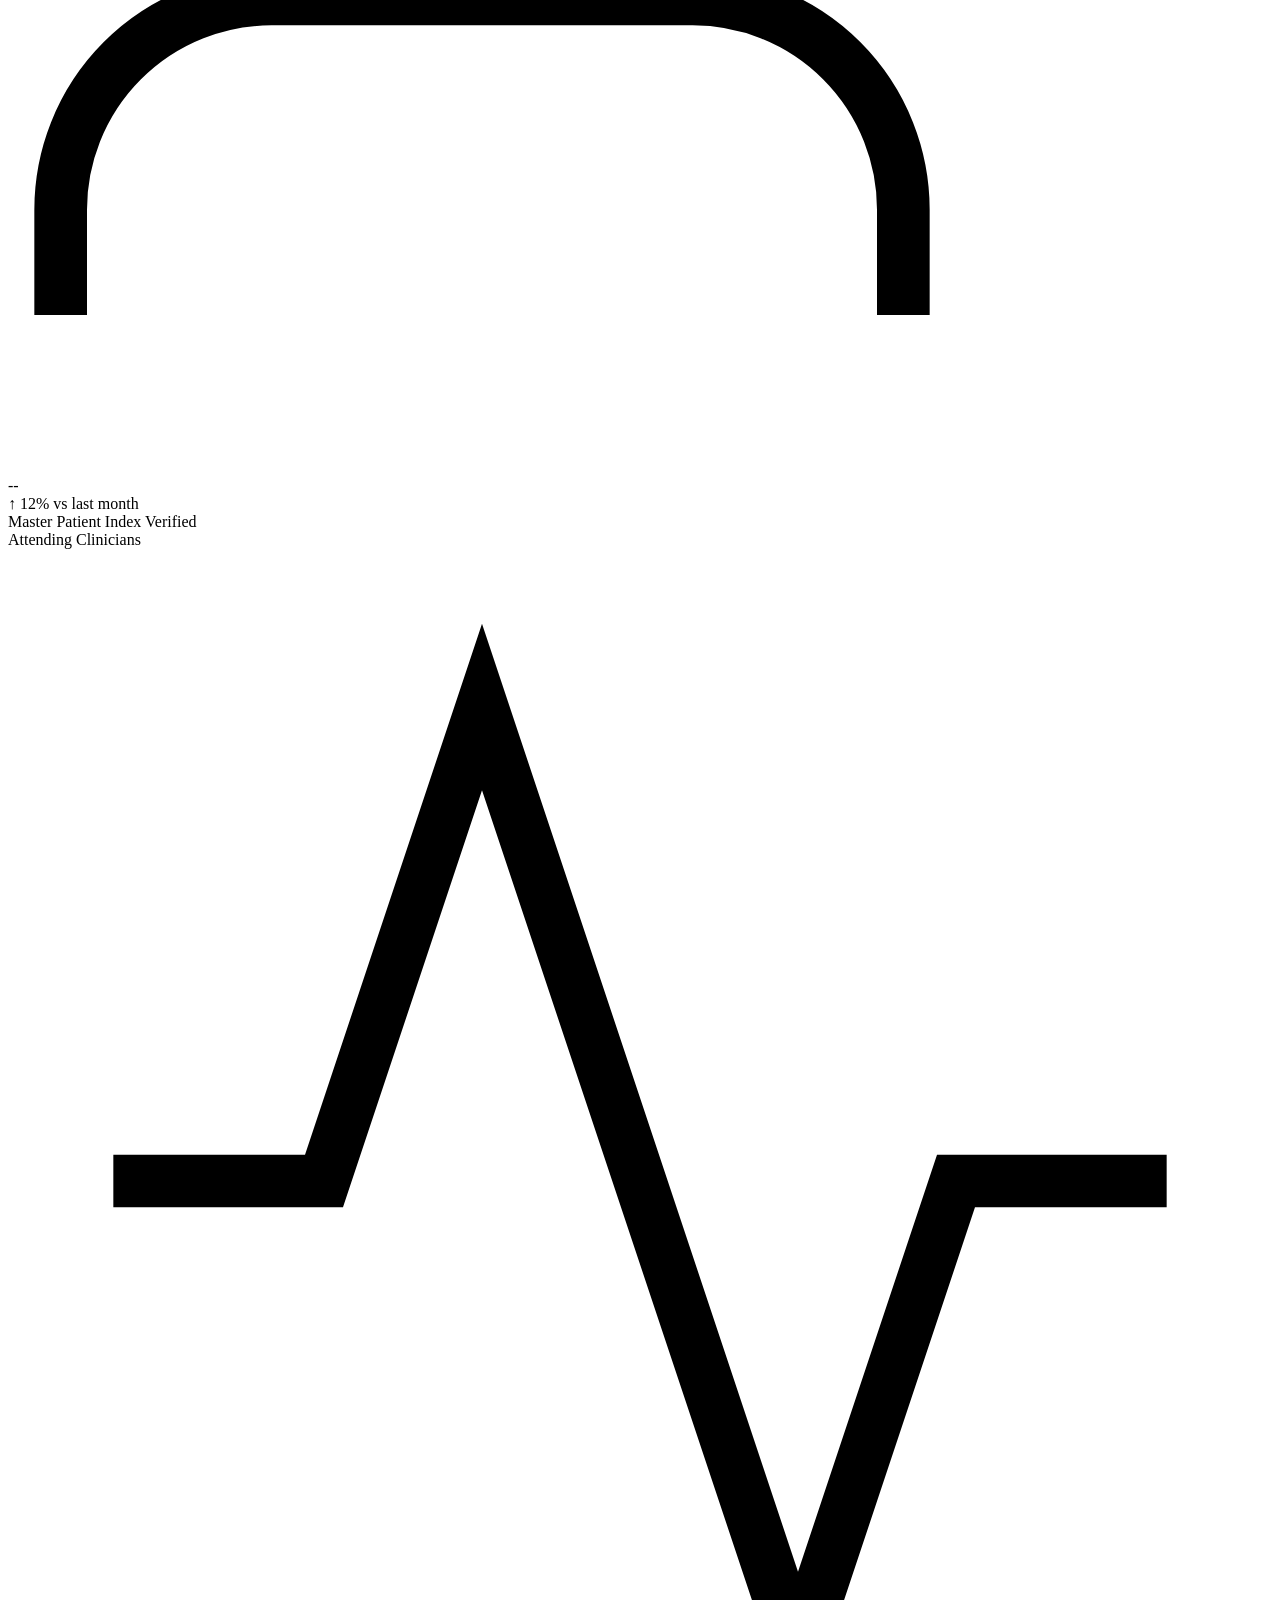
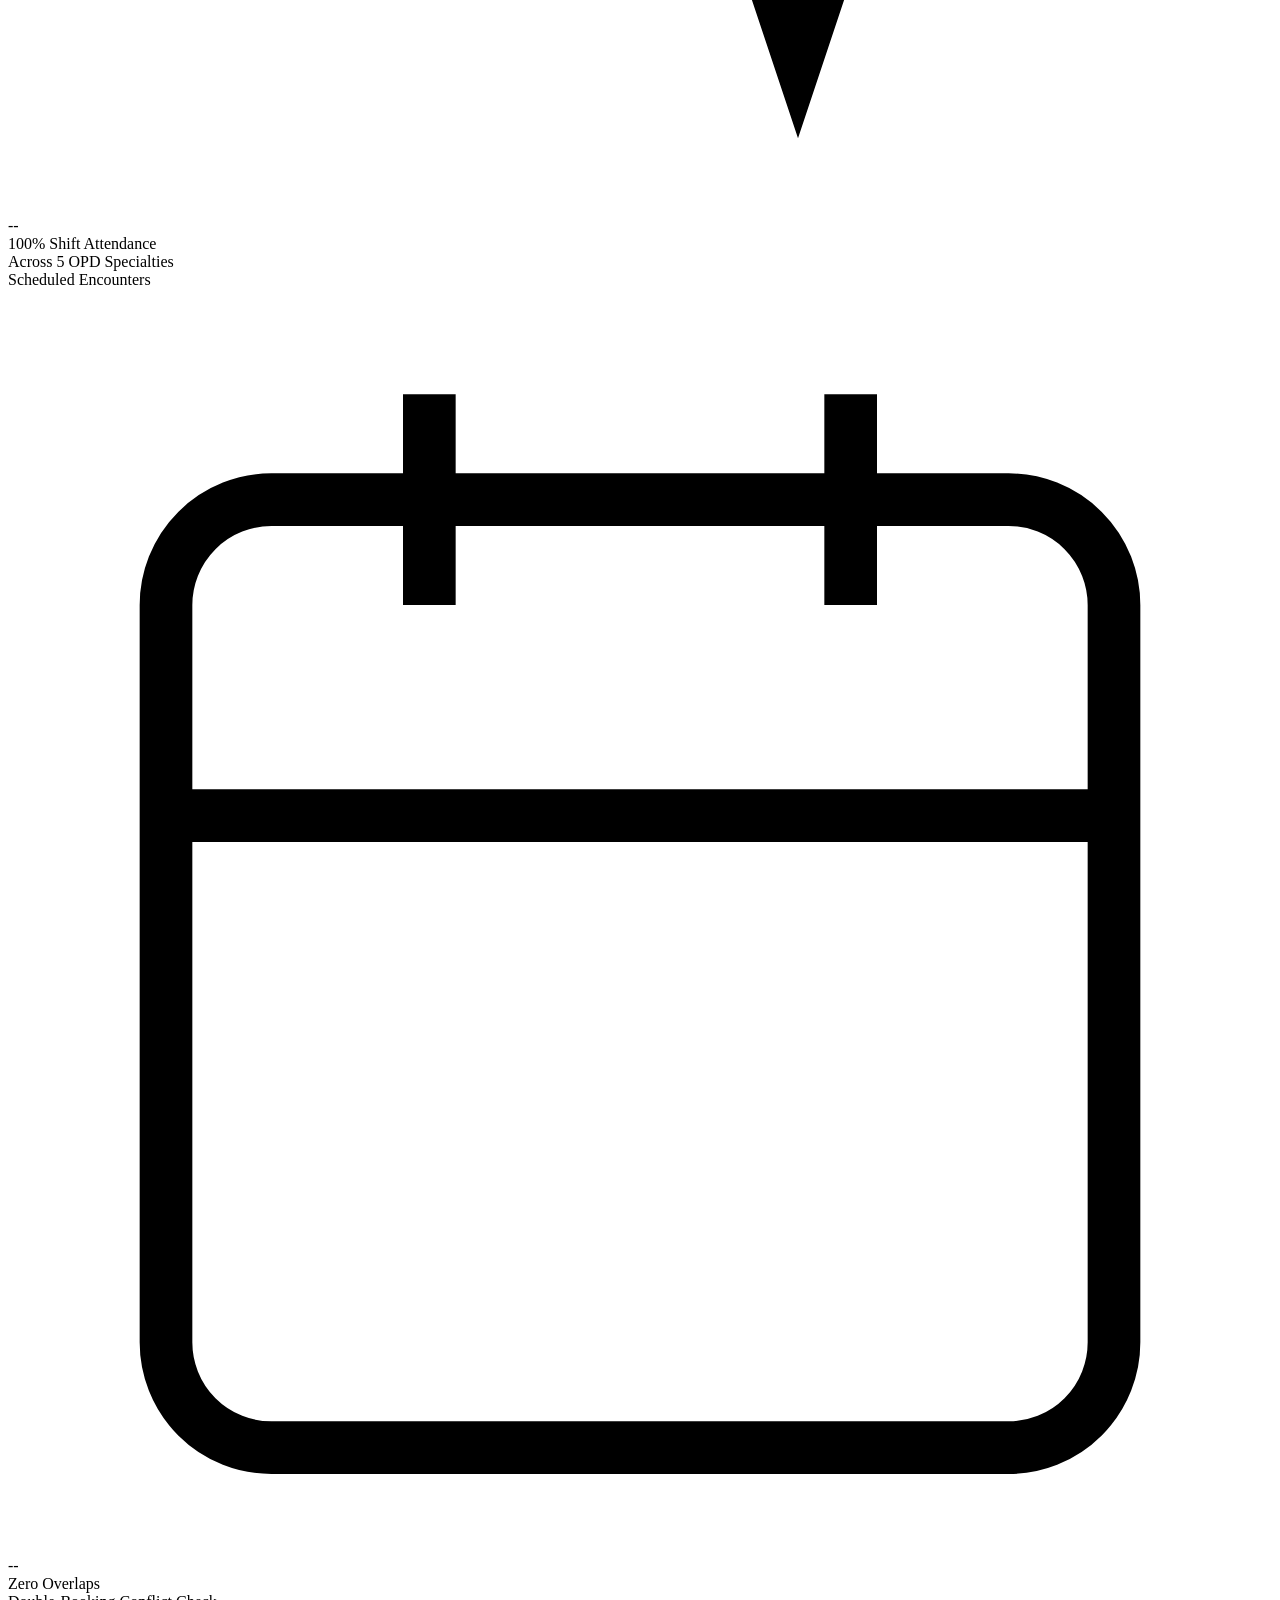
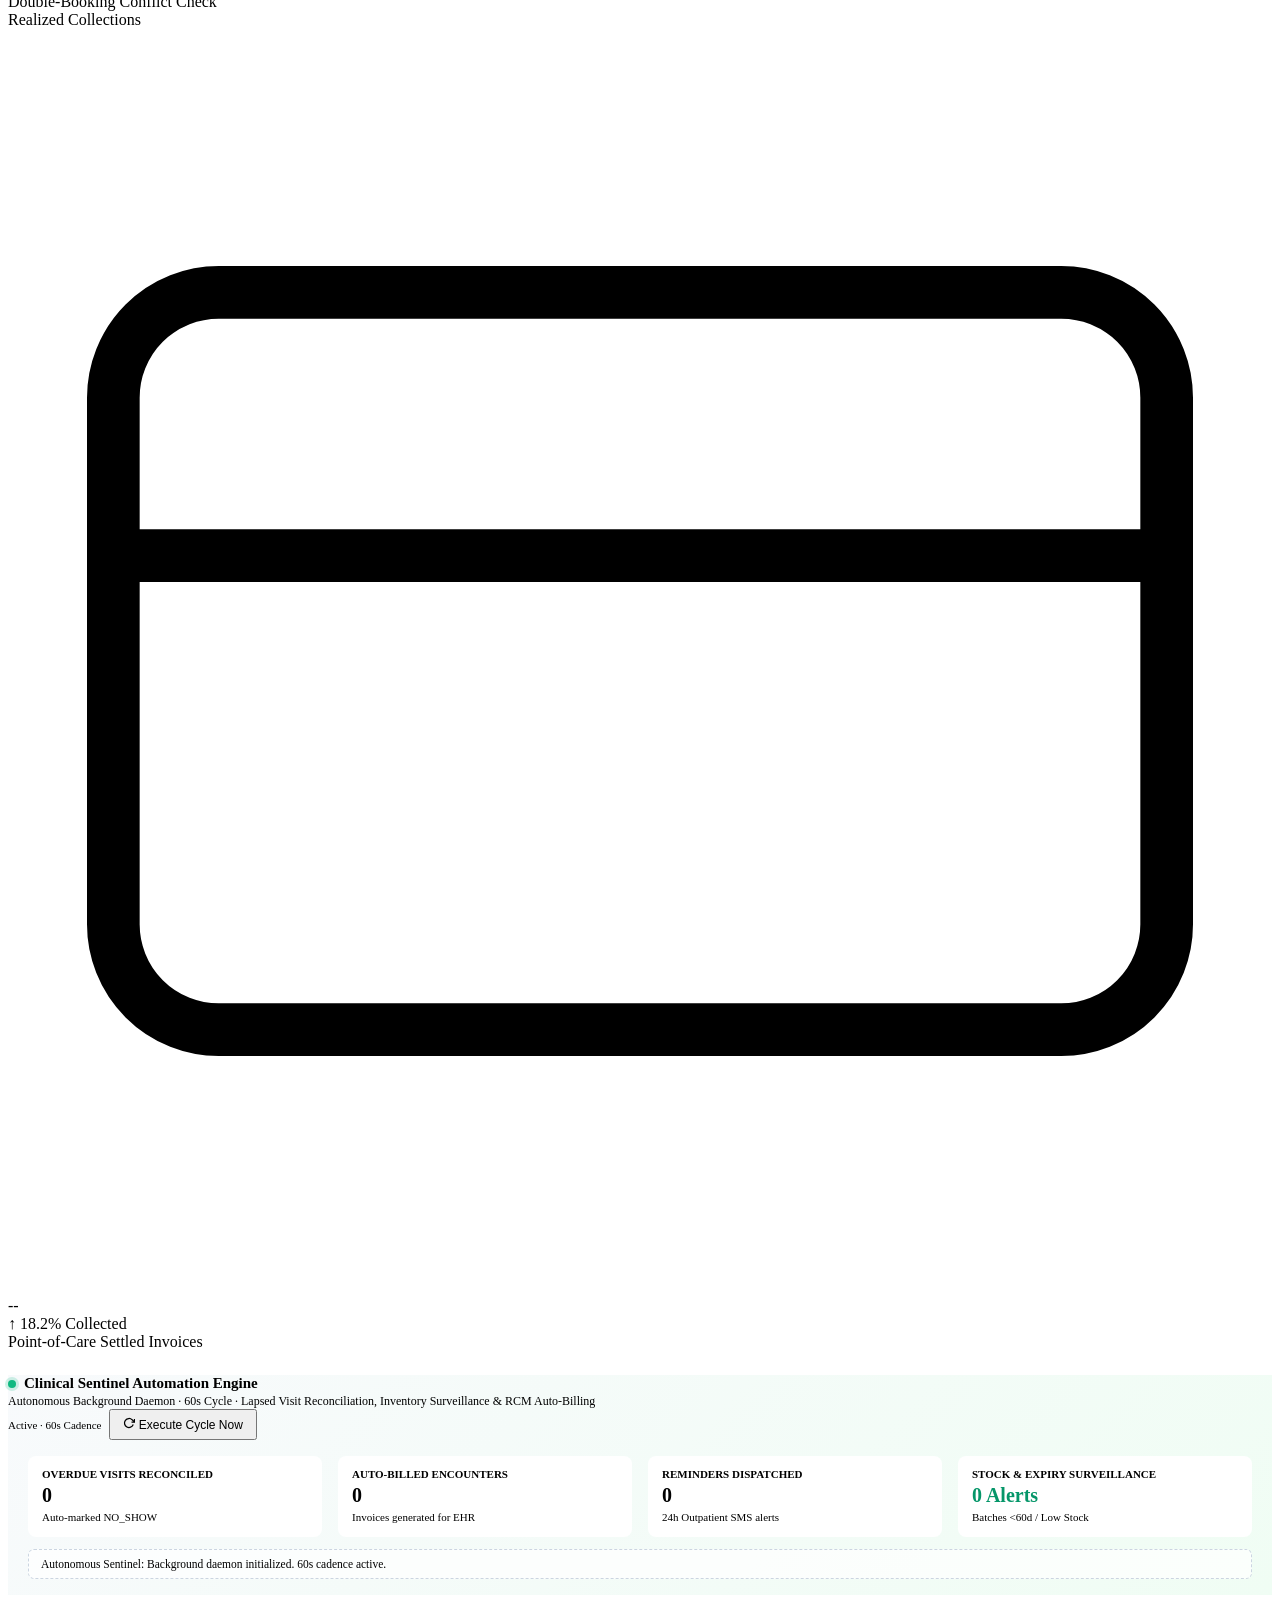
==== commit 68f14ec1: "feat: implement clinical automation engine, real-time calculators, frontend adapters and CI pipeline" ====
--- a/webapp/index.html
+++ b/webapp/index.html
@@ -198,10 +198,15 @@
                       <input type="text" id="consult-temp" class="form-control" value="36.8">
                       <span class="vital-tag">Afebrile 36.5-37.5</span>
                     </div>
+                                        <div class="form-group">
+                      <label style="font-size: 10.5px;">Height (cm)</label>
+                      <input type="number" id="consult-height" class="form-control" value="172" min="50" max="250" oninput="calculateLiveBMI()">
+                      <span class="vital-tag">Adult Stature</span>
+                    </div>
                     <div class="form-group">
                       <label style="font-size: 10.5px;">Weight (kg)</label>
-                      <input type="text" id="consult-weight" class="form-control" value="68.0">
-                      <span class="vital-tag">BMI 22.4 · Healthy</span>
+                      <input type="number" step="0.5" id="consult-weight" class="form-control" value="68.5" min="10" max="300" oninput="calculateLiveBMI()">
+                      <span class="vital-tag" id="consult-bmi-tag">BMI 23.2 · Healthy</span>
                     </div>
                   </div>
                 </div>
@@ -290,6 +295,57 @@
             <div class="metric-value" id="stat-revenue">--</div>
             <div class="metric-trend">↑ 18.2% Collected</div>
             <span class="metric-sub" style="margin-top: 4px;">Point-of-Care Settled Invoices</span>
+          </div>
+        </section>
+
+
+
+        <!-- Autonomous Clinical Sentinel & System Automation Engine -->
+        <section class="card" style="margin-top: 24px; background: linear-gradient(135deg, #f8fafc 0%, #f0fdf4 100%); border-left: 4px solid var(--primary);">
+          <div class="card-header" style="background: transparent;">
+            <div class="card-title">
+              <div style="display:flex; align-items:center; gap:8px;">
+                <span class="pulse-dot" style="background:#10b981; width:8px; height:8px; border-radius:50%; display:inline-block; box-shadow:0 0 0 3px rgba(16,185,129,0.2);"></span>
+                <h3 style="margin:0; font-size:15px; font-weight:800; color:var(--brand-navy);">Clinical Sentinel Automation Engine</h3>
+              </div>
+              <p style="margin:2px 0 0; font-size:12px; color:var(--text-muted);">
+                Autonomous Background Daemon · 60s Cycle · Lapsed Visit Reconciliation, Inventory Surveillance & RCM Auto-Billing
+              </p>
+            </div>
+            <div style="display:flex; gap:8px; align-items:center;">
+              <span id="automation-cadence-badge" class="status-pill status-paid" style="font-size:11px;">Active · 60s Cadence</span>
+              <button class="btn btn-primary btn-sm" onclick="triggerAutomationCycleNow()" id="btn-trigger-automation" style="padding:6px 12px; font-size:12px;">
+                <svg width="12" height="12" viewBox="0 0 24 24" fill="none" stroke="currentColor" stroke-width="2.5"><polyline points="23 4 23 10 17 10"></polyline><path d="M20.49 15a9 9 0 1 1-2.12-9.36L23 10"></path></svg>
+                Execute Cycle Now
+              </button>
+            </div>
+          </div>
+          <div class="card-body" style="padding:16px 20px;">
+            <div style="display:grid; grid-template-columns:repeat(auto-fit, minmax(200px, 1fr)); gap:16px;">
+              <div style="background:white; border:1px solid var(--border-card); border-radius:8px; padding:12px 14px;">
+                <span style="font-size:11px; text-transform:uppercase; font-weight:700; color:var(--text-dim); display:block;">Overdue Visits Reconciled</span>
+                <div id="stat-auto-overdue" style="font-size:20px; font-weight:800; color:var(--brand-navy); margin-top:4px;">0</div>
+                <span style="font-size:11px; color:var(--text-muted);">Auto-marked NO_SHOW</span>
+              </div>
+              <div style="background:white; border:1px solid var(--border-card); border-radius:8px; padding:12px 14px;">
+                <span style="font-size:11px; text-transform:uppercase; font-weight:700; color:var(--text-dim); display:block;">Auto-Billed Encounters</span>
+                <div id="stat-auto-invoices" style="font-size:20px; font-weight:800; color:var(--primary); margin-top:4px;">0</div>
+                <span style="font-size:11px; color:var(--text-muted);">Invoices generated for EHR</span>
+              </div>
+              <div style="background:white; border:1px solid var(--border-card); border-radius:8px; padding:12px 14px;">
+                <span style="font-size:11px; text-transform:uppercase; font-weight:700; color:var(--text-dim); display:block;">Reminders Dispatched</span>
+                <div id="stat-auto-reminders" style="font-size:20px; font-weight:800; color:var(--brand-navy); margin-top:4px;">0</div>
+                <span style="font-size:11px; color:var(--text-muted);">24h Outpatient SMS alerts</span>
+              </div>
+              <div style="background:white; border:1px solid var(--border-card); border-radius:8px; padding:12px 14px;">
+                <span style="font-size:11px; text-transform:uppercase; font-weight:700; color:var(--text-dim); display:block;">Stock & Expiry Surveillance</span>
+                <div id="stat-auto-alerts" style="font-size:20px; font-weight:800; color:#059669; margin-top:4px;">0 Alerts</div>
+                <span style="font-size:11px; color:var(--text-muted);">Batches &lt;60d / Low Stock</span>
+              </div>
+            </div>
+            <div id="automation-recent-log" style="margin-top:12px; font-size:11.5px; color:var(--text-muted); background:rgba(255,255,255,0.7); border:1px dashed #cbd5e1; border-radius:6px; padding:8px 12px; font-family:var(--font-mono);">
+              Autonomous Sentinel: Background daemon initialized. 60s cadence active.
+            </div>
           </div>
         </section>
 
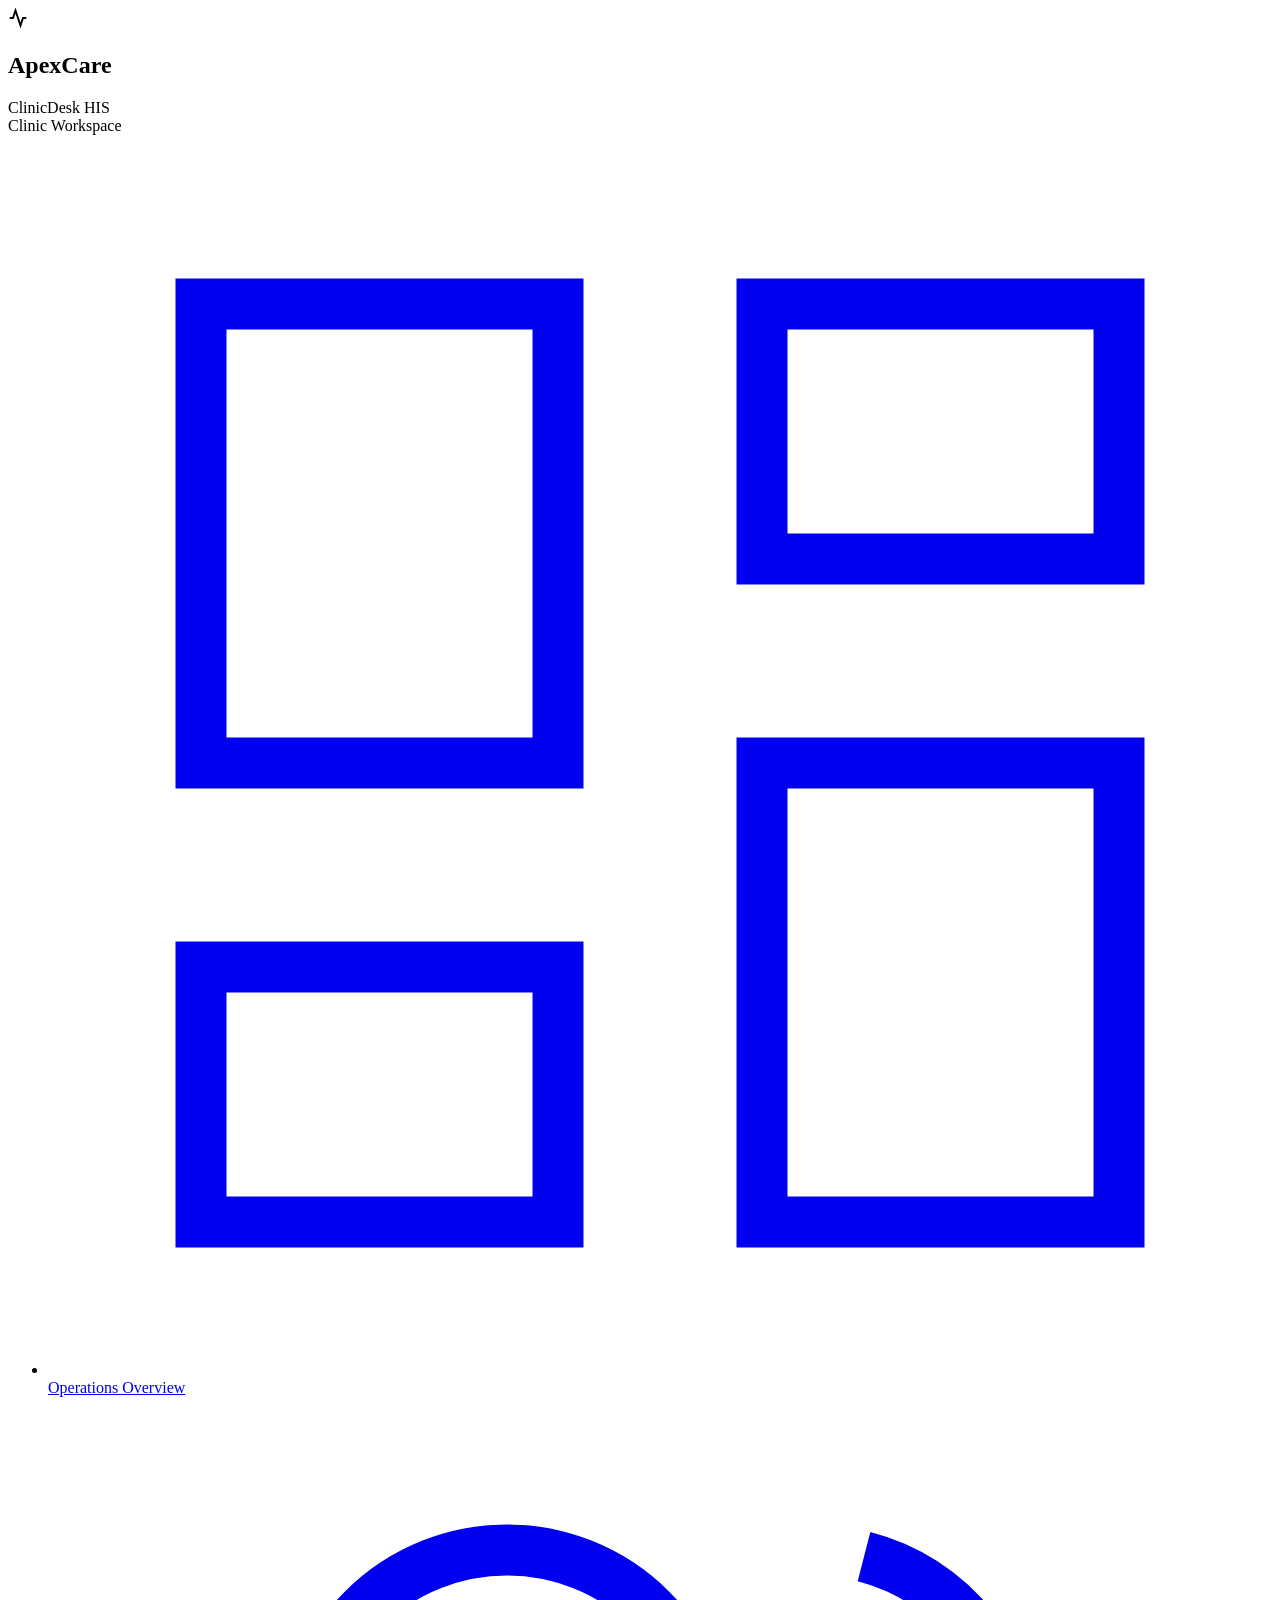
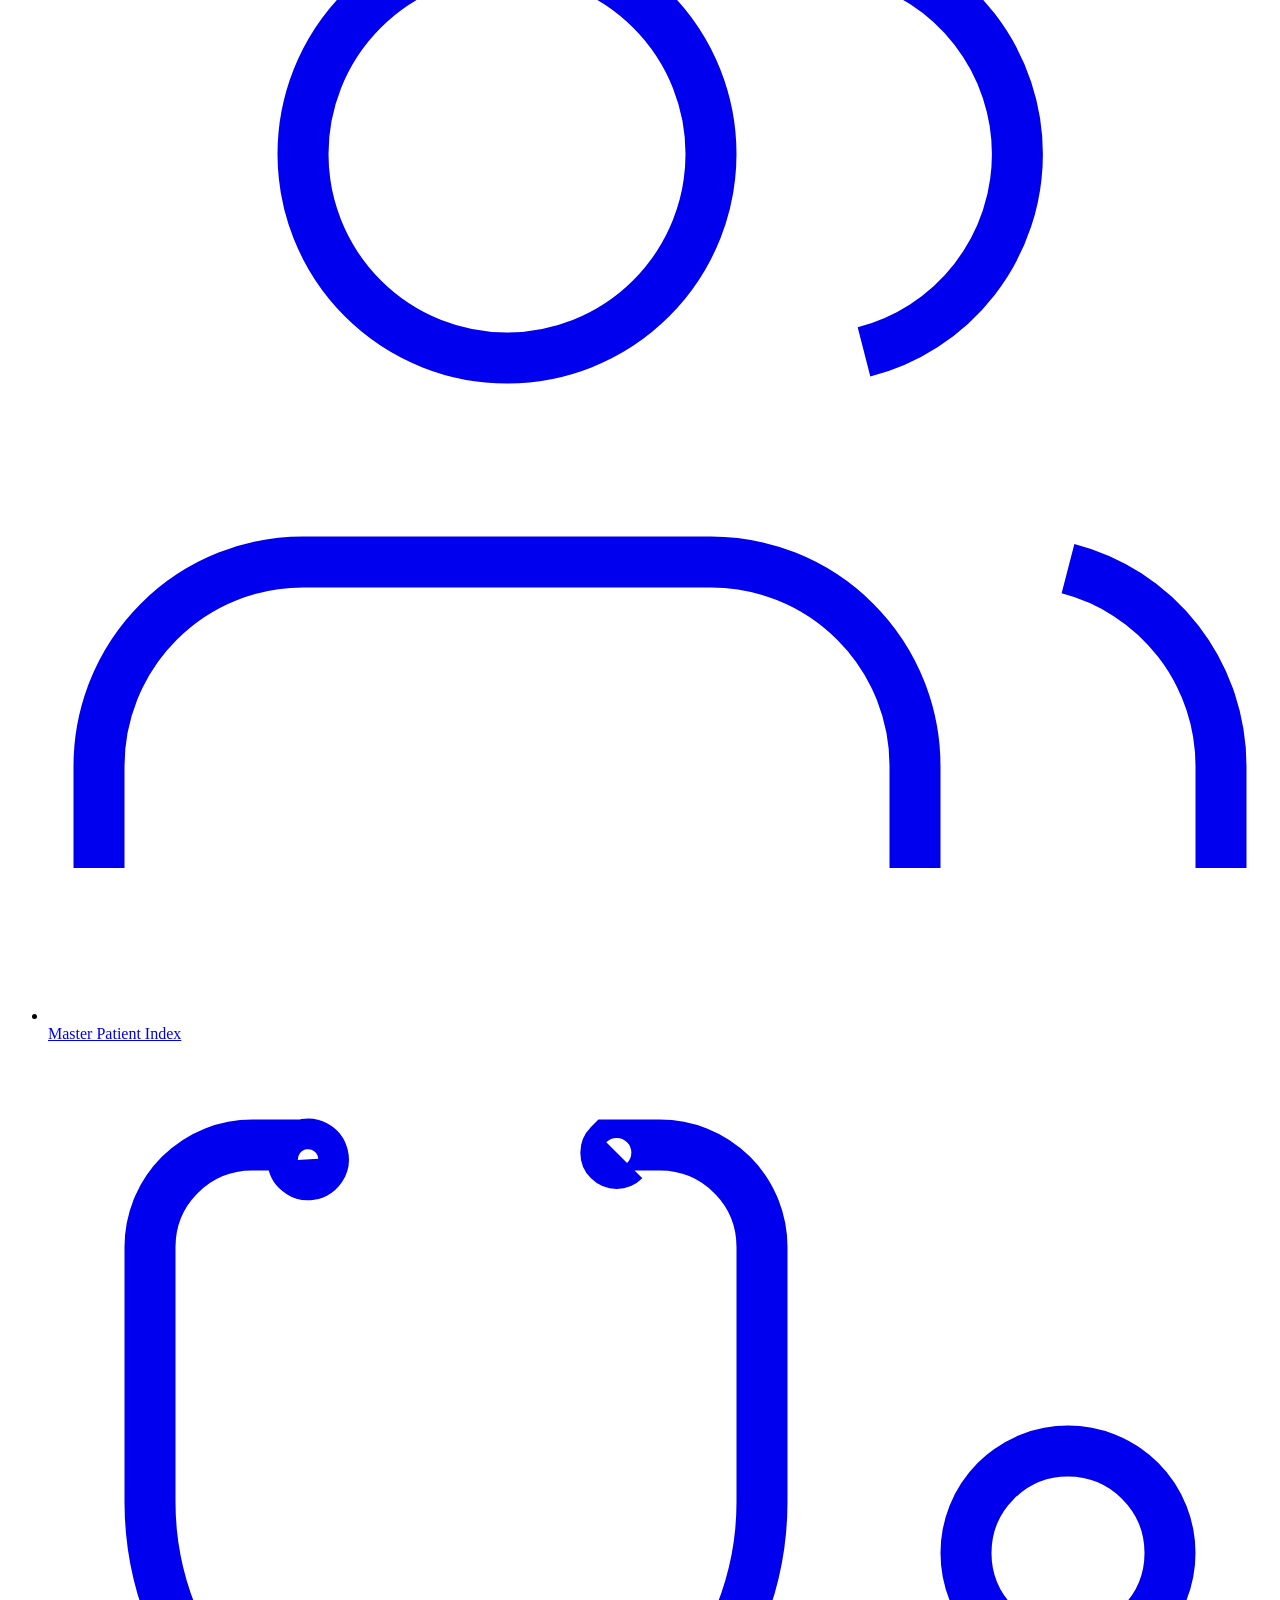
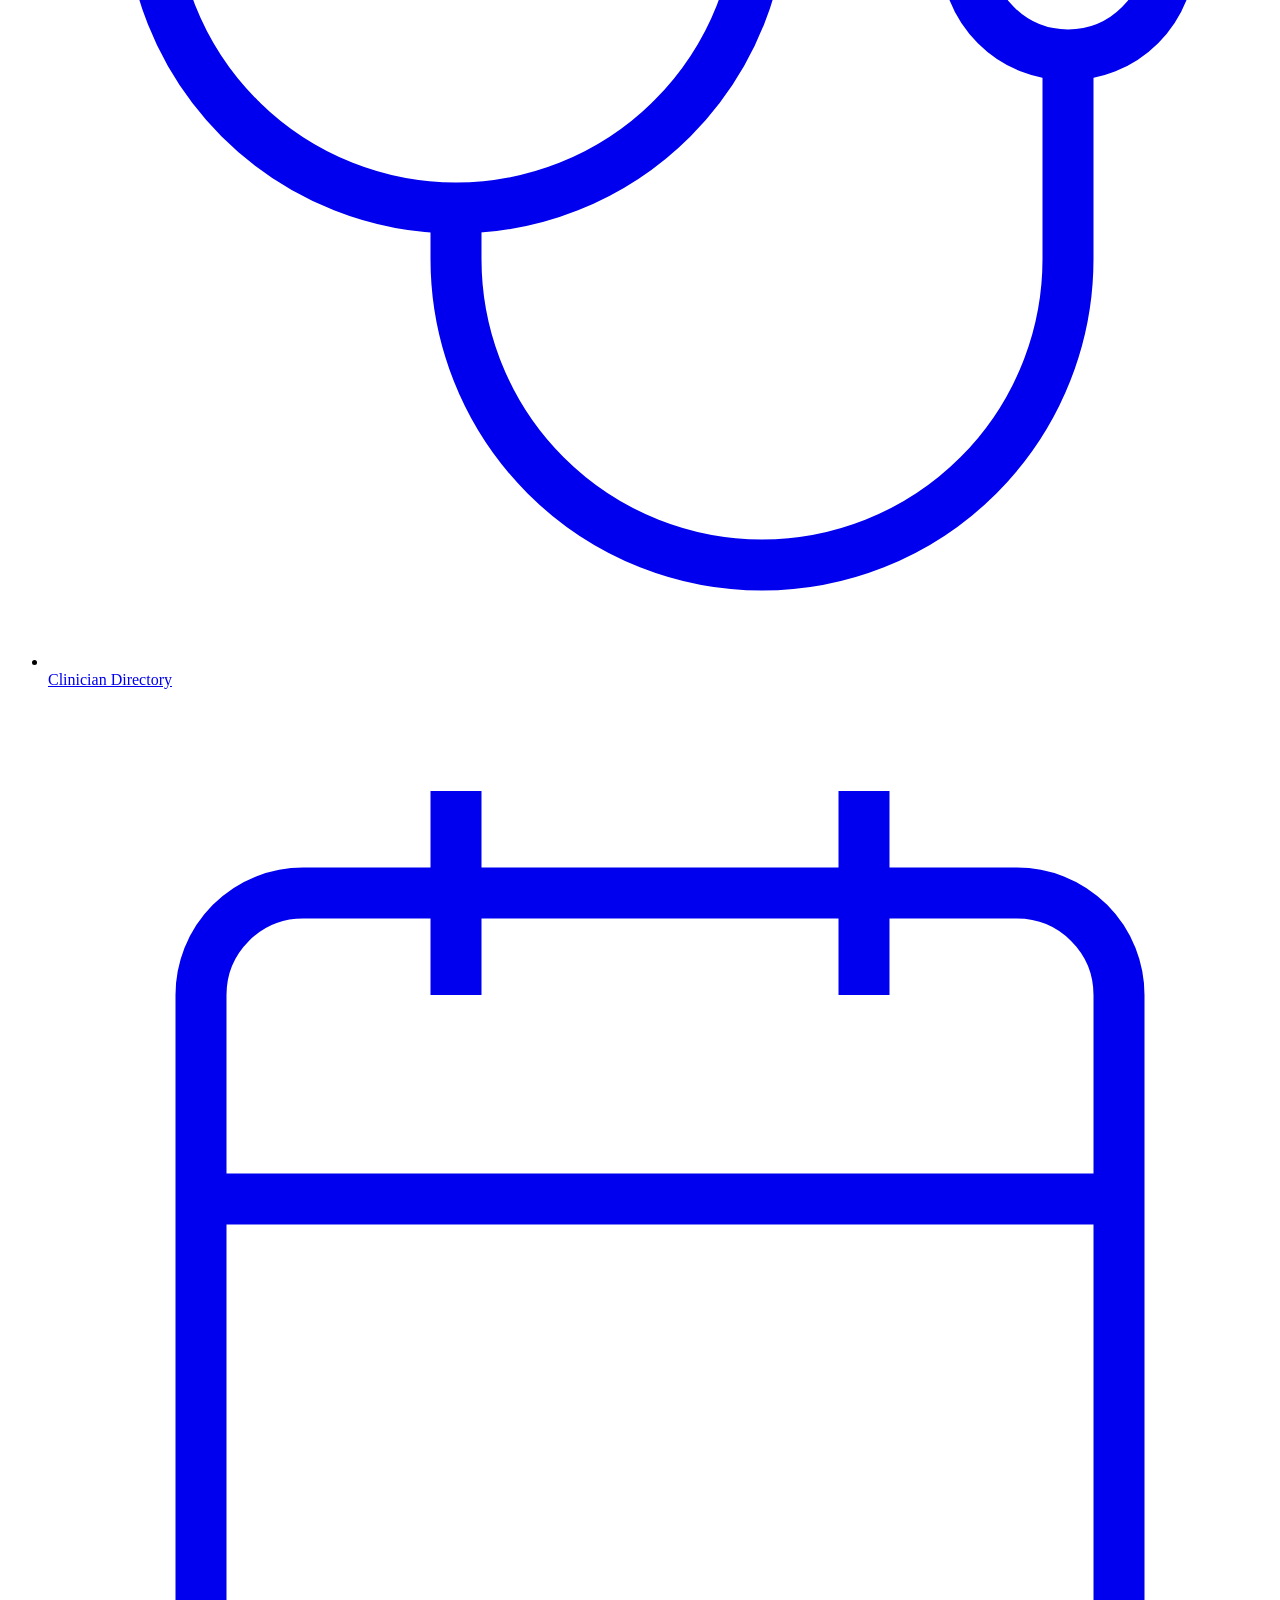
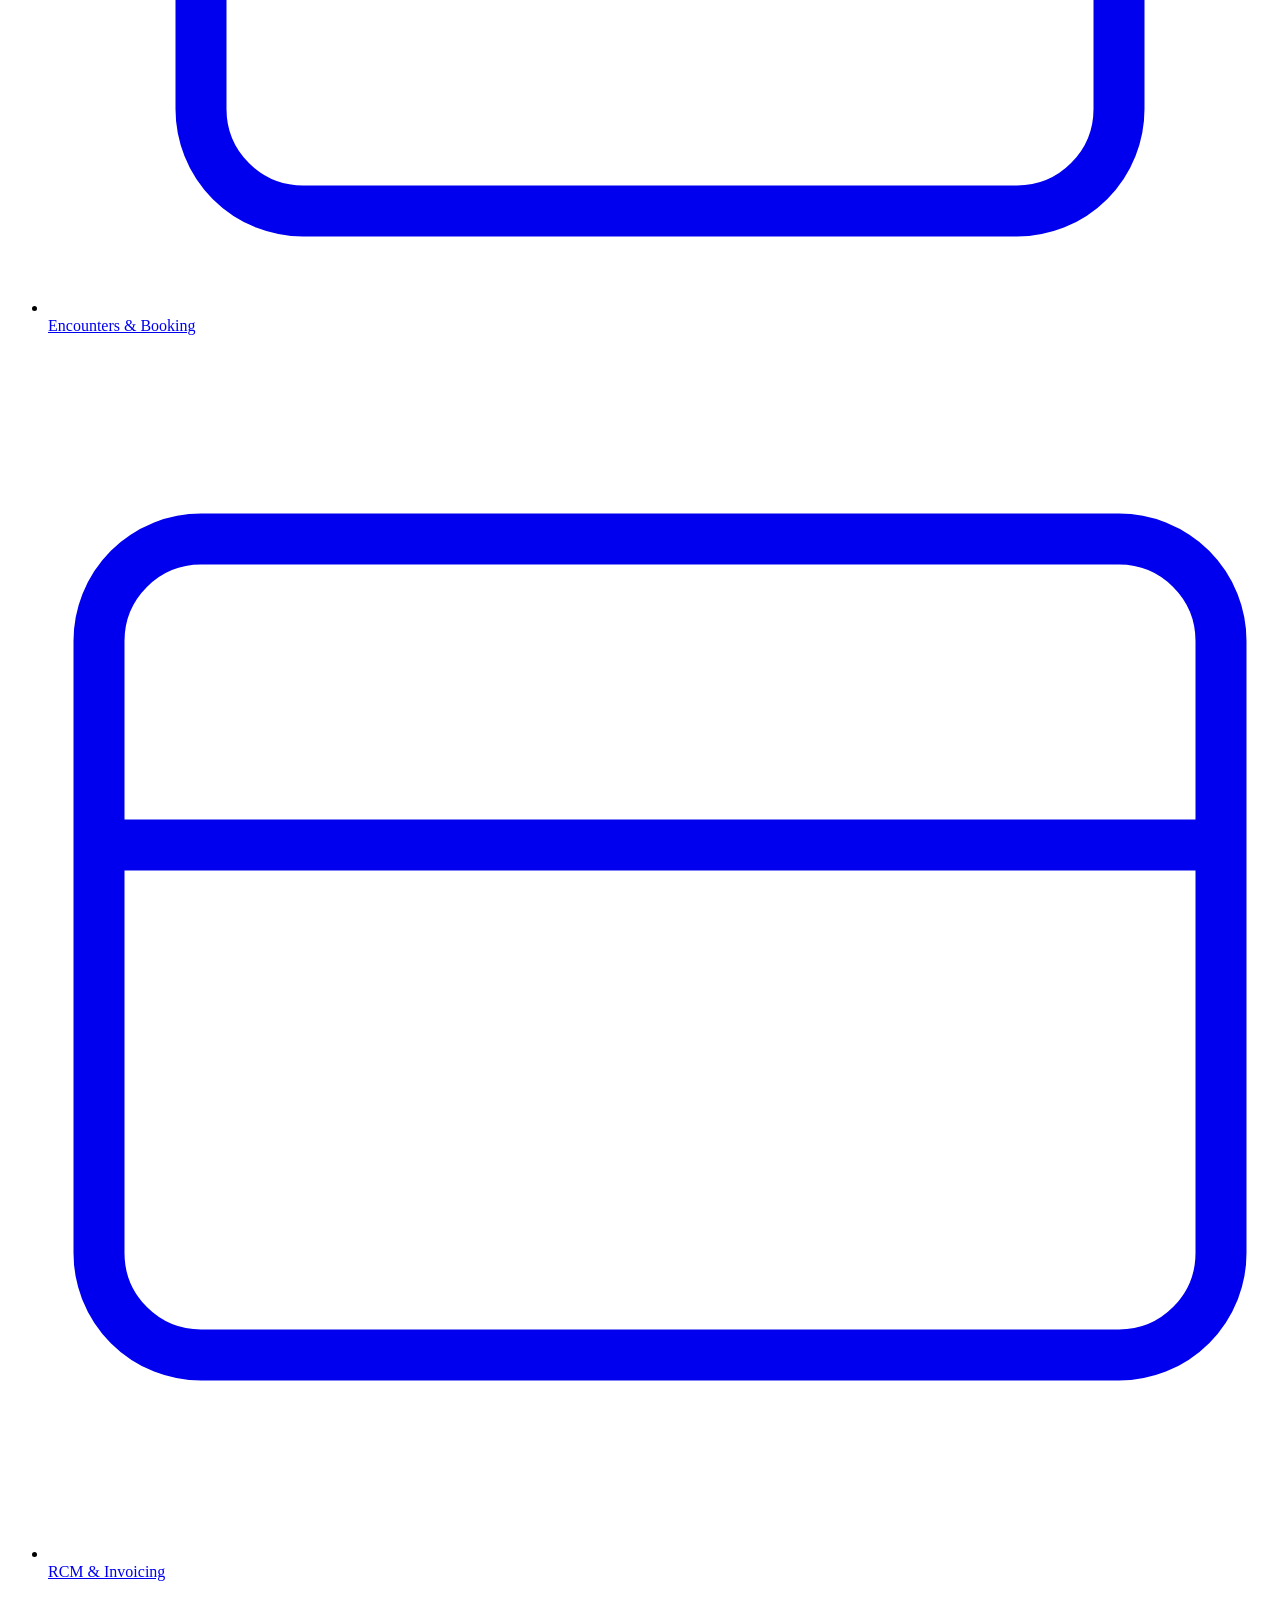
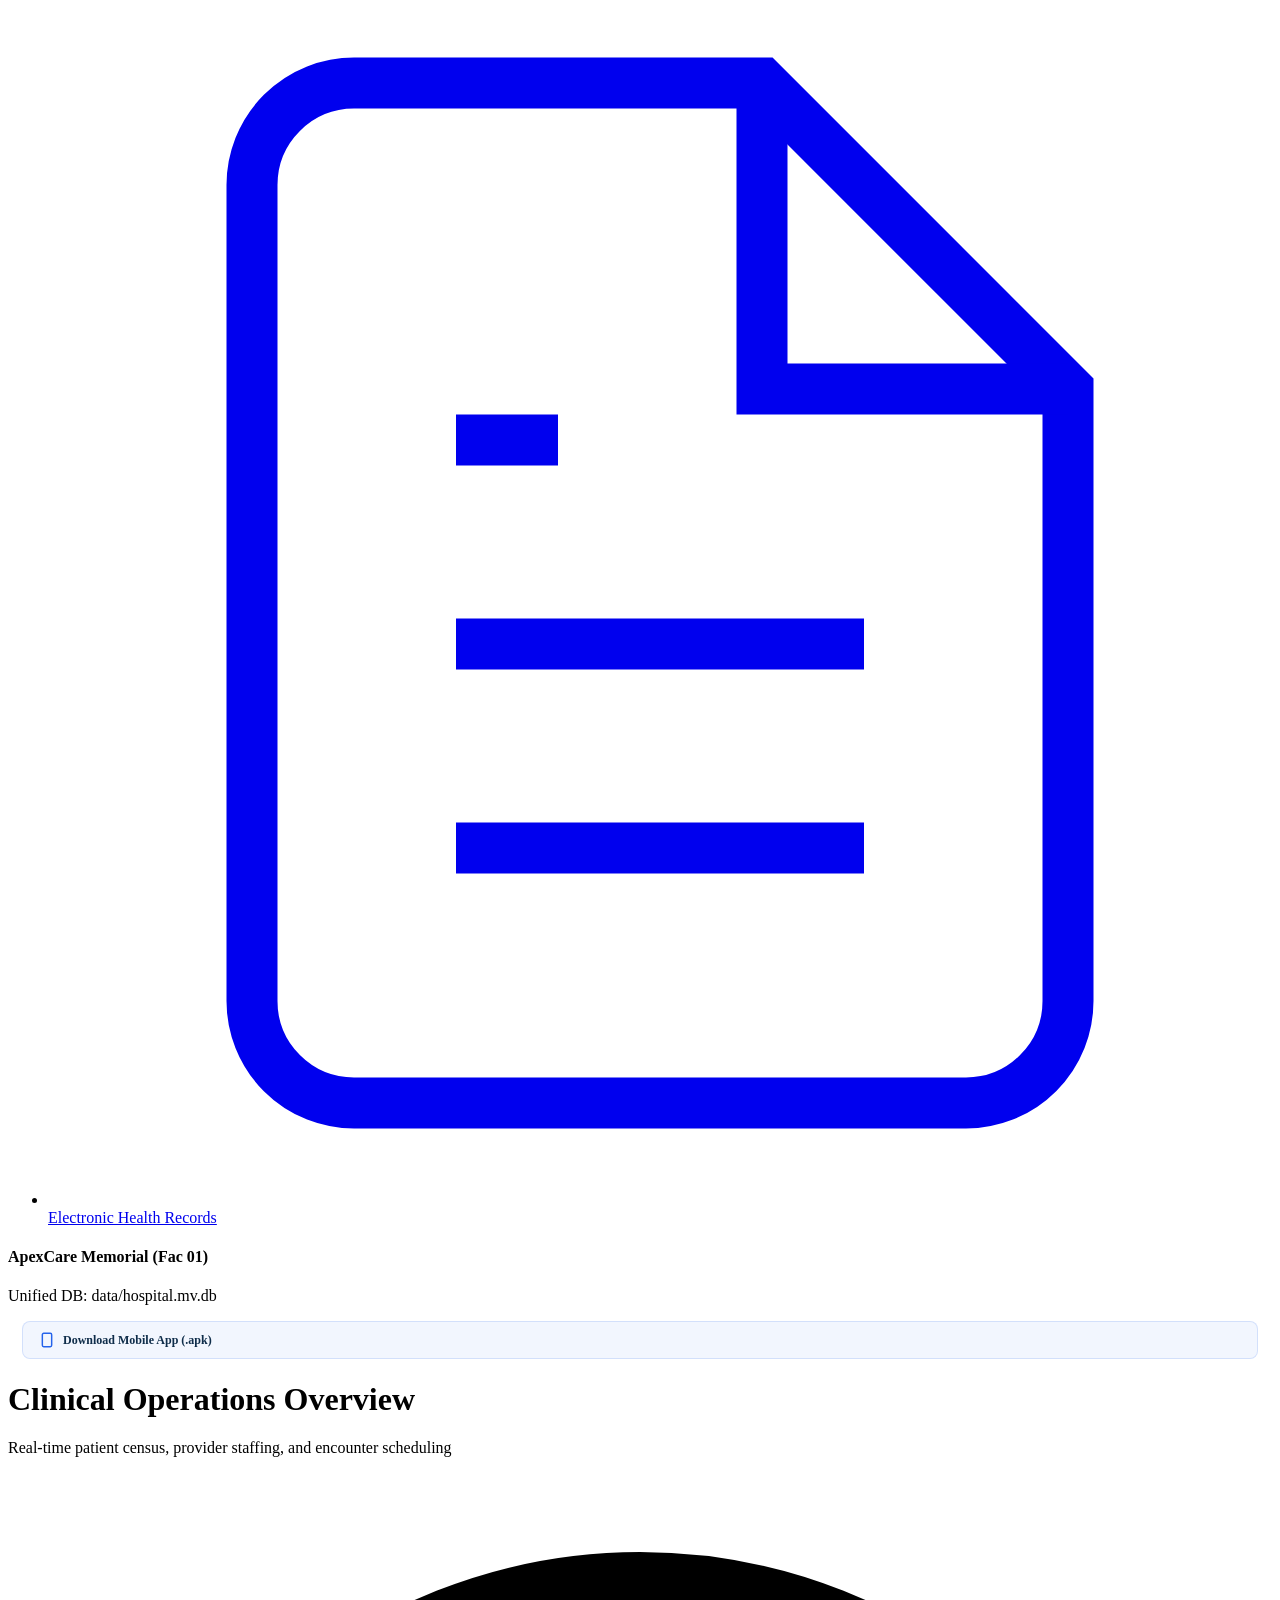
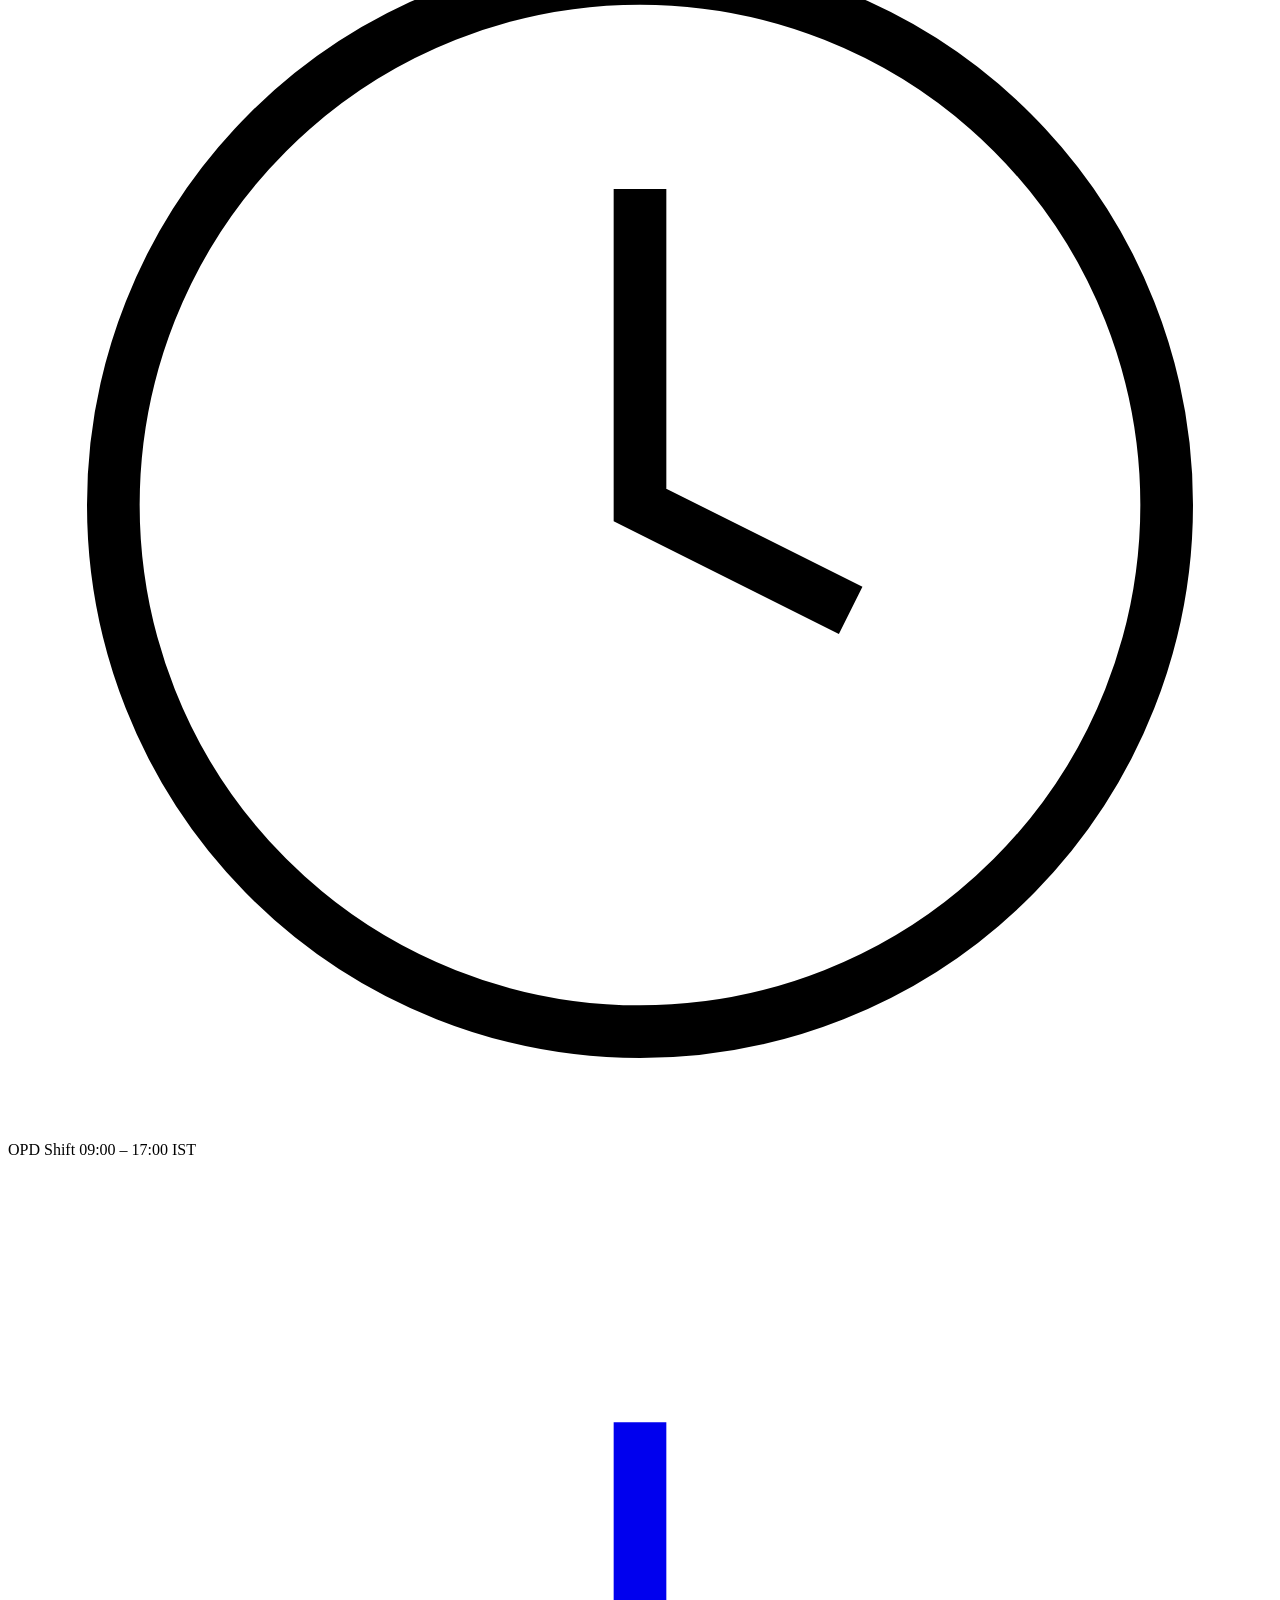
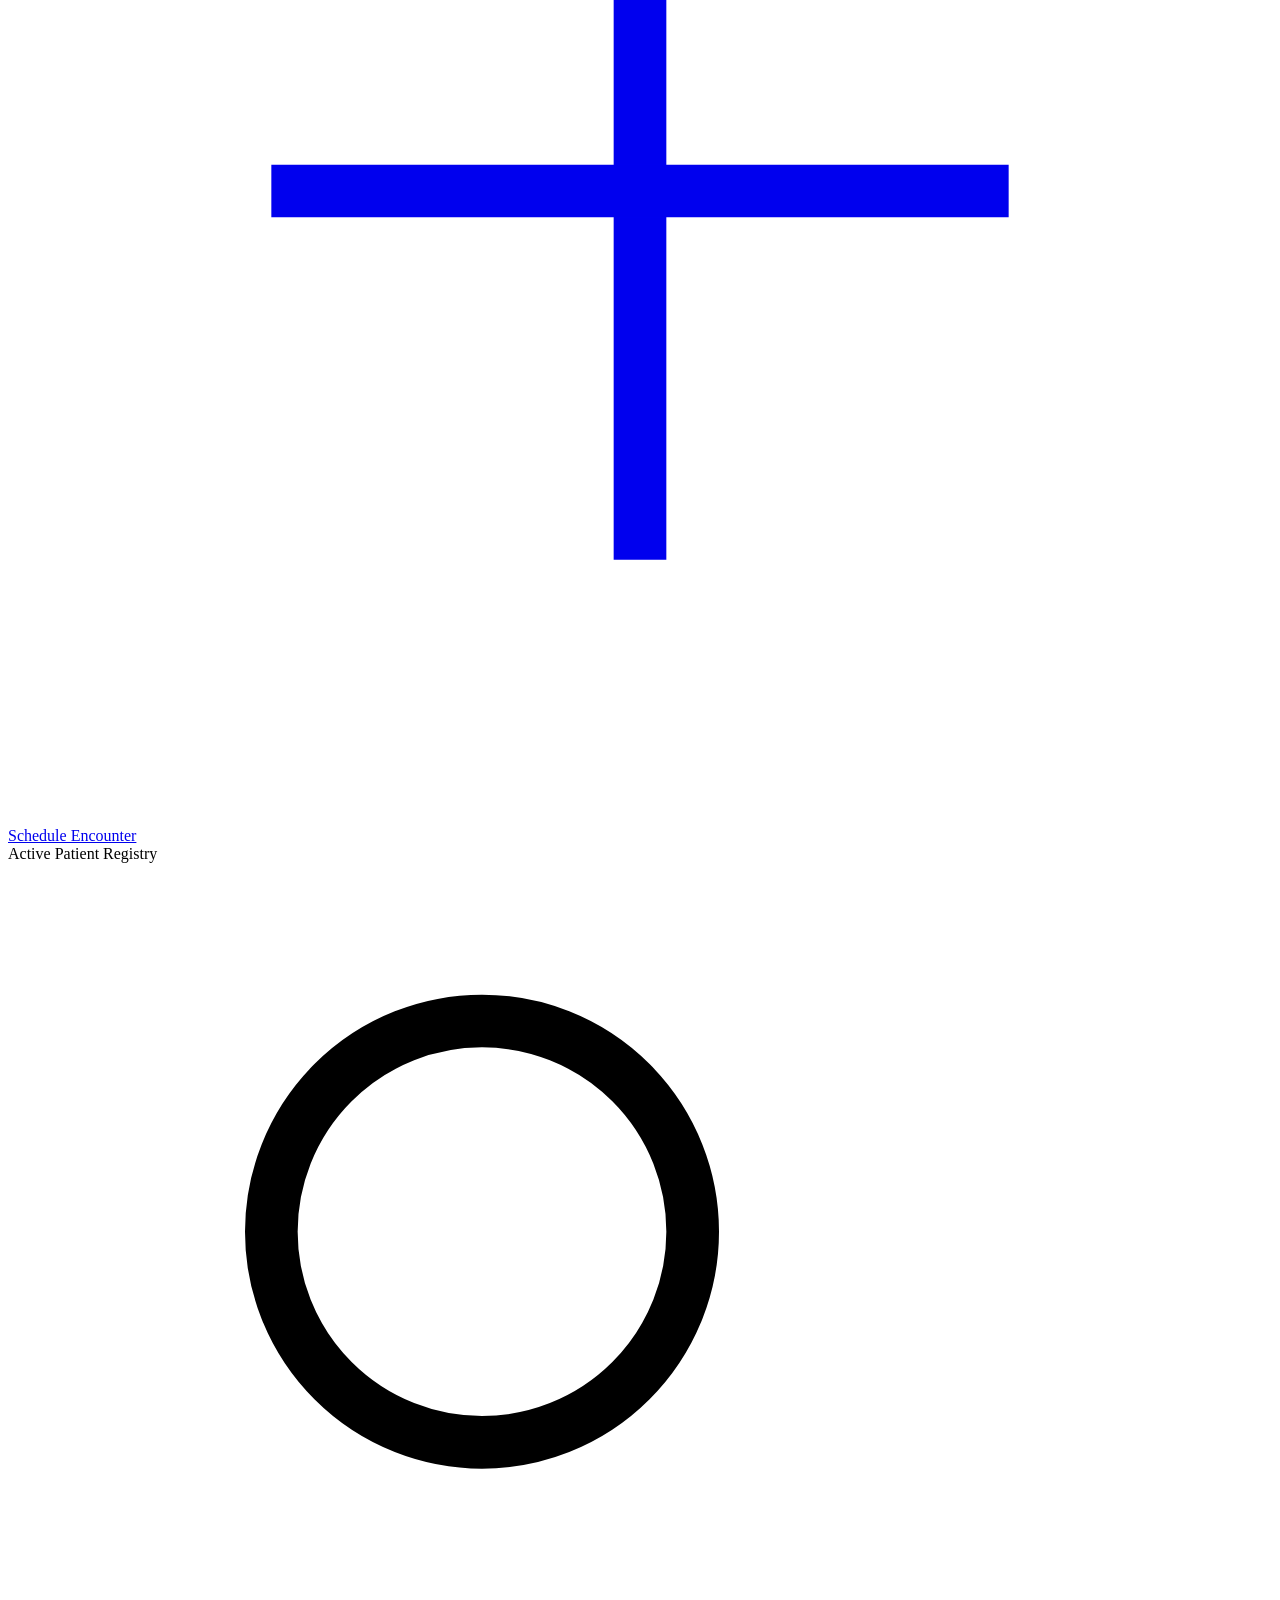
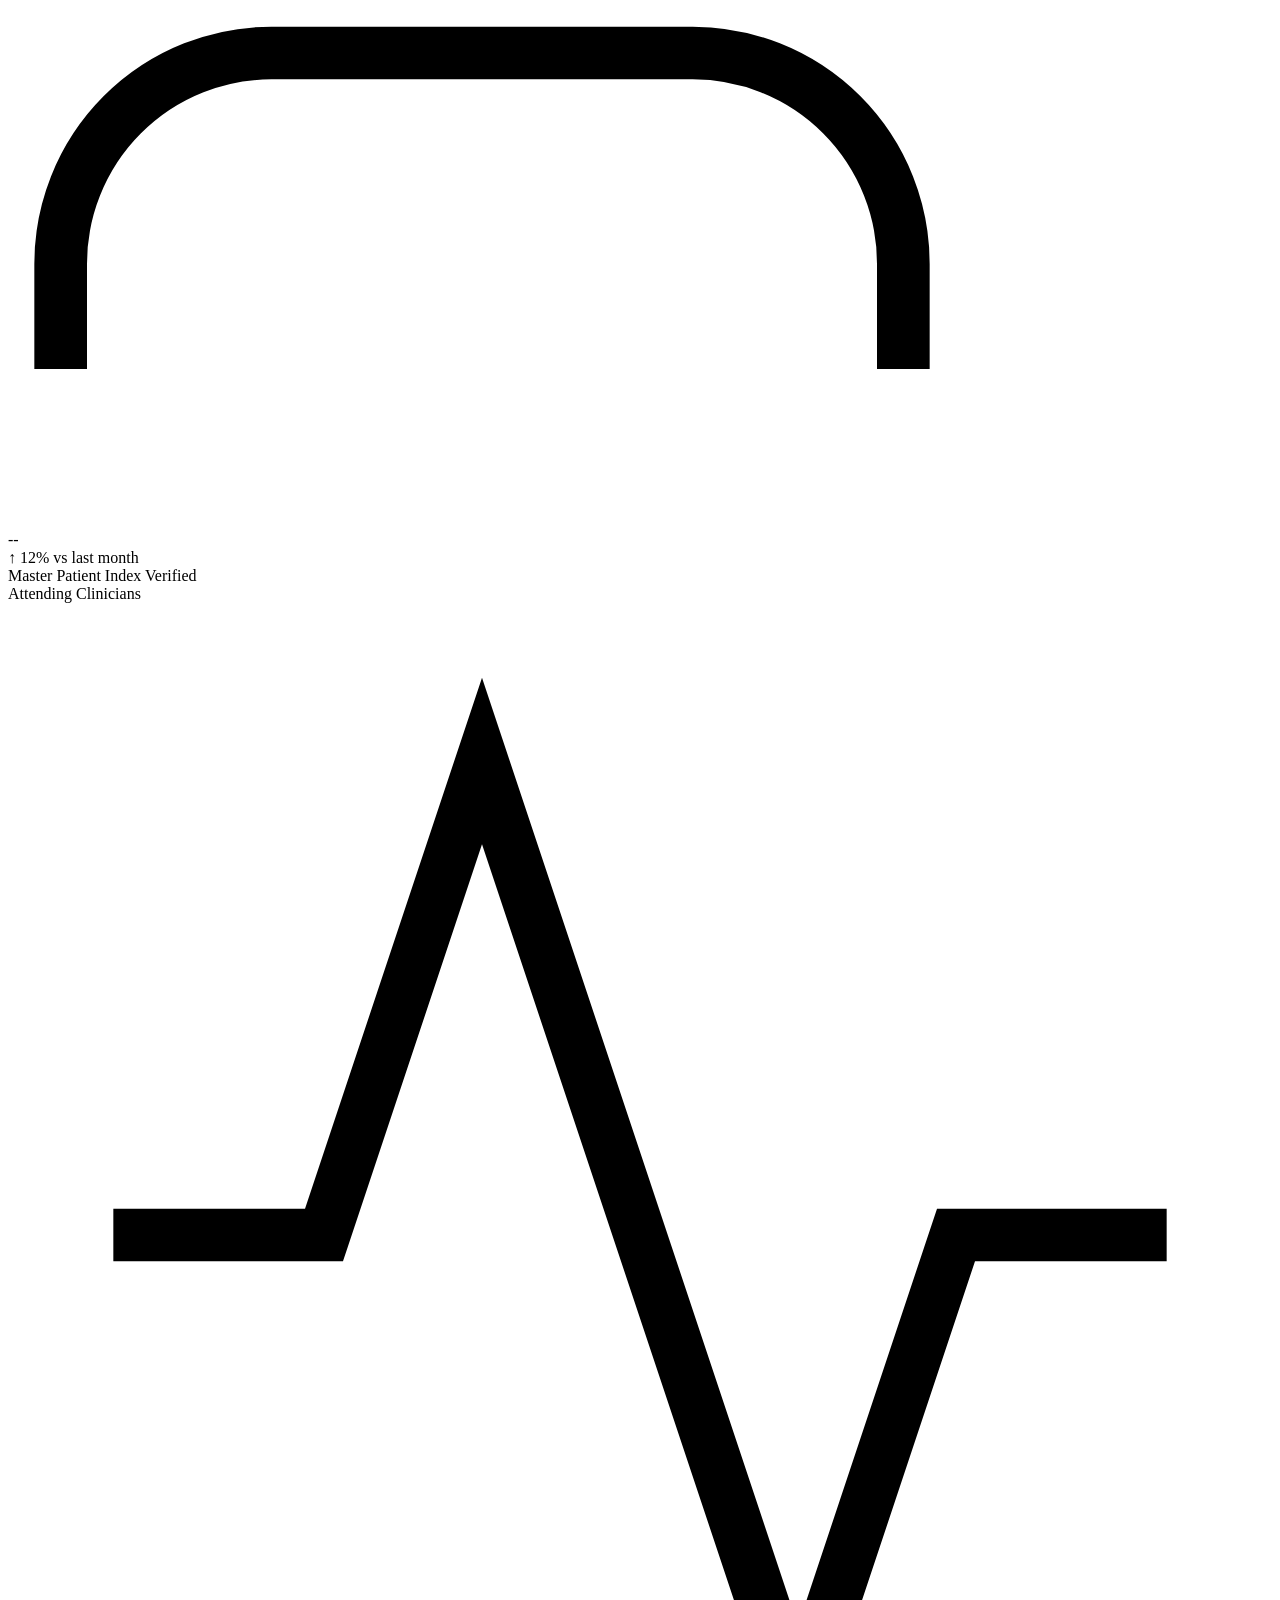
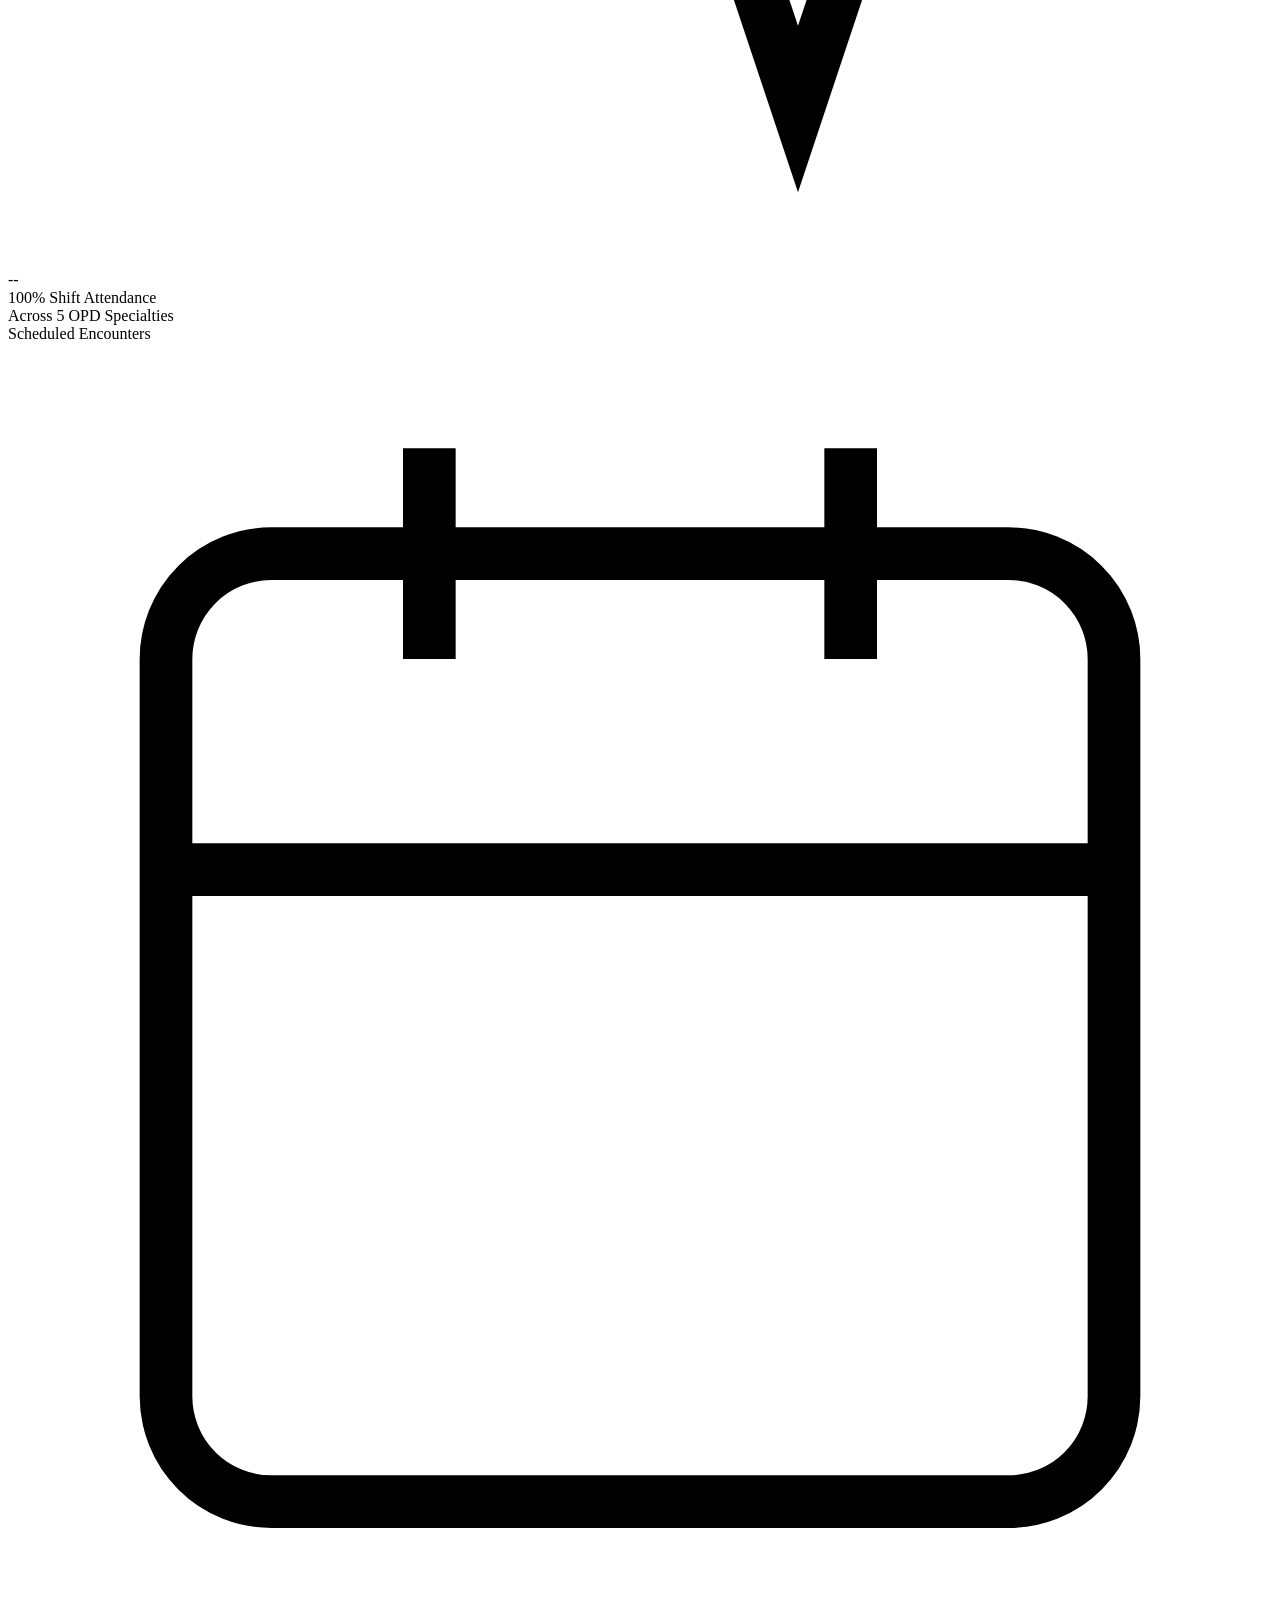
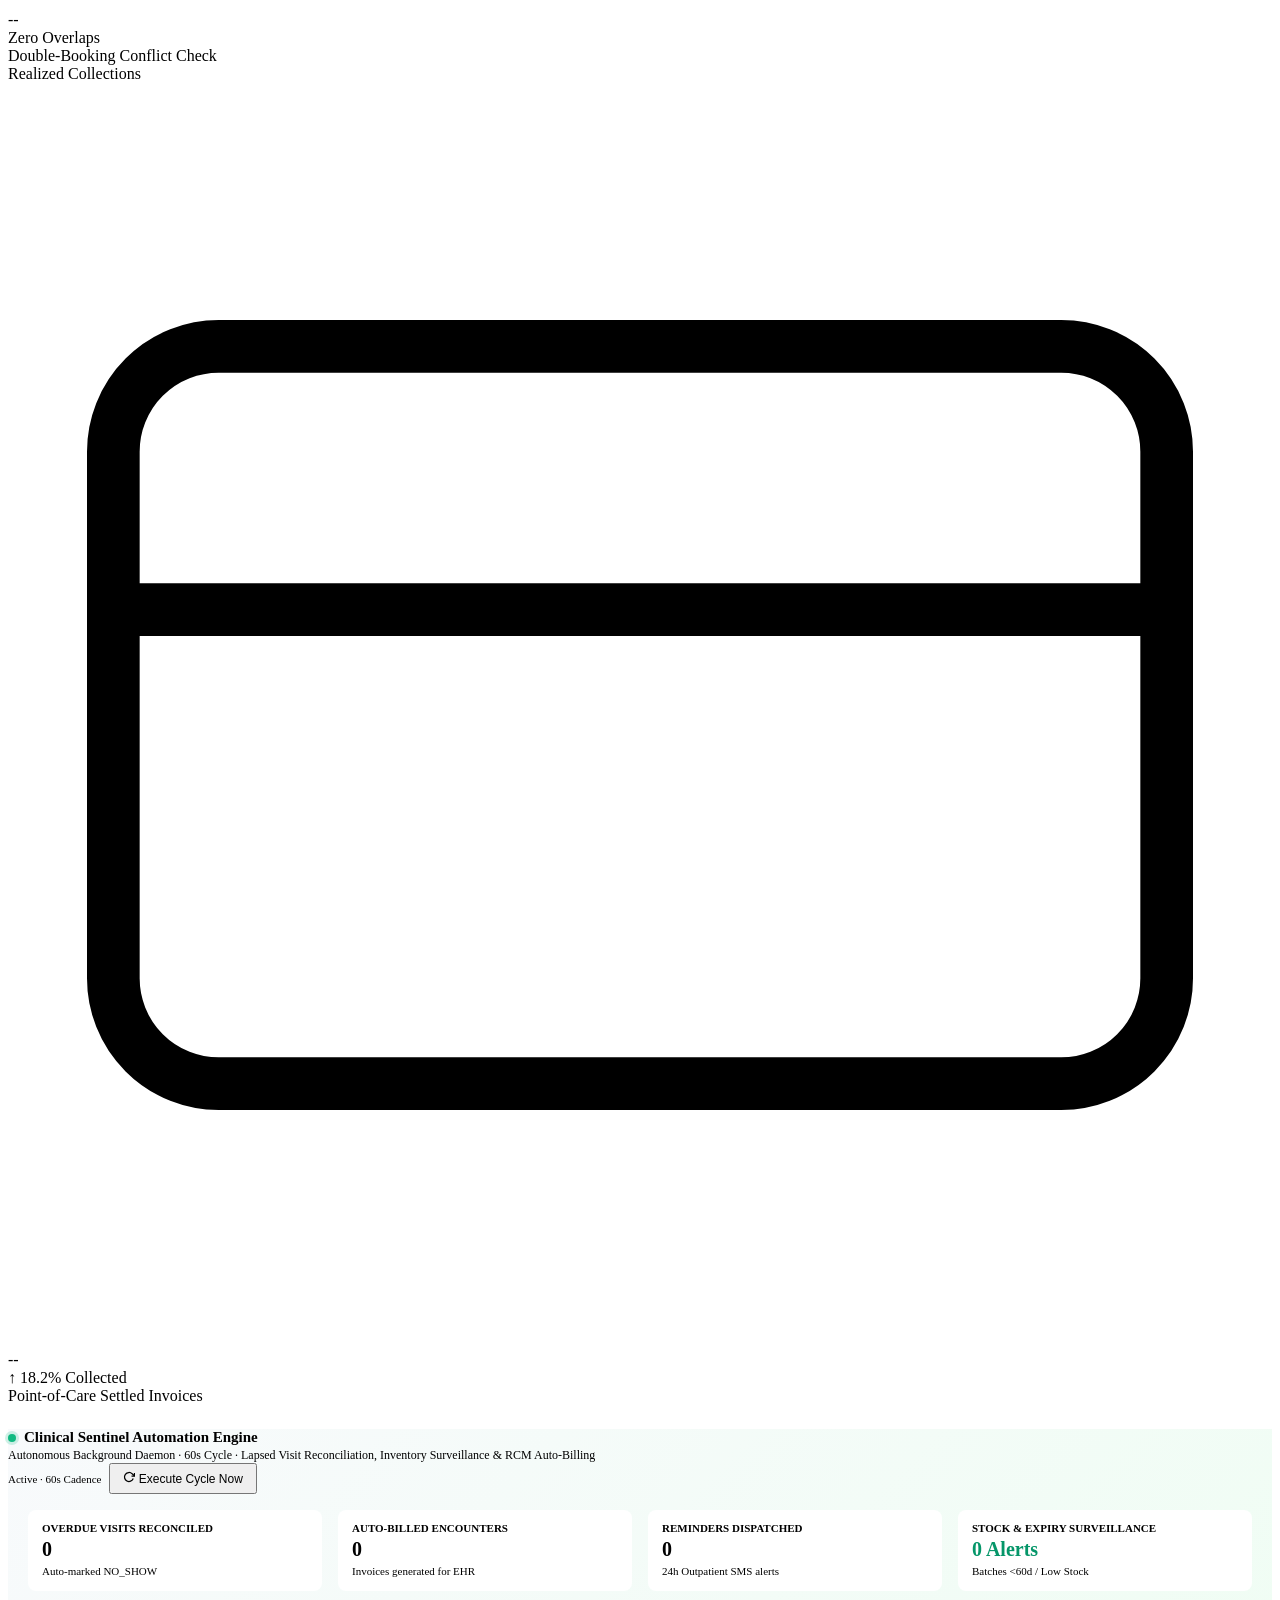
==== commit e2cb69d8: "feat(deploy): add multi-stage Dockerfile, render.yaml blueprint, compose config, and embed webapp an" ====
--- a/webapp/index.html
+++ b/webapp/index.html
@@ -3,7 +3,7 @@
 <head>
   <meta charset="UTF-8">
   <meta name="viewport" content="width=device-width, initial-scale=1.0">
-  <title>ApexCare Memorial Hospital — ClinicDesk Healthcare System</title>
+  <title>ApexCare Memorial Hospital &mdash; ClinicDesk Healthcare System</title>
   <link rel="stylesheet" href="/css/style.css">
 </head>
 <body>
@@ -68,6 +68,13 @@
         <p>Unified DB: data/hospital.mv.db</p>
       </div>
     </div>
+
+    <div style="padding: 10px 16px; margin: 8px 14px 16px; background: rgba(37,99,235,0.06); border: 1px solid rgba(37,99,235,0.15); border-radius: 8px;">
+      <a href="/downloads/apexcare-mobile.apk" download style="display: flex; align-items: center; gap: 8px; text-decoration: none; color: #0f2d4a; font-size: 12px; font-weight: 600;">
+        <svg width="16" height="16" viewBox="0 0 24 24" fill="none" stroke="#2563eb" stroke-width="2.2"><rect x="5" y="2" width="14" height="20" rx="2" ry="2"></rect><line x1="12" y1="18" x2="12.01" y2="18"></line></svg>
+        <span>Download Mobile App (.apk)</span>
+      </a>
+    </div>
   </aside>
 
   <!-- Main Viewport -->
@@ -82,7 +89,7 @@
       <div class="top-bar-right">
         <div class="shift-indicator">
           <svg viewBox="0 0 24 24" fill="none" stroke="currentColor"><circle cx="12" cy="12" r="10"></circle><polyline points="12 6 12 12 16 14"></polyline></svg>
-          <span>OPD Shift 09:00 – 17:00 IST</span>
+          <span>OPD Shift 09:00 &ndash; 17:00 IST</span>
         </div>
         <a href="/appointments.html" class="btn btn-primary">
           <svg viewBox="0 0 24 24" fill="none" stroke="currentColor"><line x1="12" y1="5" x2="12" y2="19"></line><line x1="5" y1="12" x2="19" y2="12"></line></svg>
@@ -105,7 +112,7 @@
             You are logged in as an outpatient. Access your scheduled visits, doctor prescriptions, clinical notes, and official tax receipts in the dedicated patient services view.
           </p>
           <a href="/patient-portal.html" class="btn btn-primary" style="padding: 12px 24px; font-size: 14px;">
-            Open Patient Health Portal →
+            Open Patient Health Portal &rarr;
           </a>
         </div>
       </div>
@@ -118,10 +125,10 @@
           <div class="card-body" style="display: flex; justify-content: space-between; align-items: center;">
             <div>
               <h2 id="doctor-welcome-title" style="font-size: 18px; color: var(--brand-navy); font-weight: 800;">
-                Dr. Kavya Menon — OPD Clinical Encounter Desk
+                Dr. Kavya Menon &mdash; OPD Clinical Encounter Desk
               </h2>
               <p id="doctor-welcome-meta" style="font-size: 12.5px; color: var(--text-muted); margin-top: 2px;">
-                Specialty: General Medicine & Cardiology · Facility 01 Outpatient Room 03
+                Specialty: General Medicine & Cardiology &middot; Facility 01 Outpatient Room 03
               </p>
             </div>
             <div style="display: flex; gap: 10px;">
@@ -139,7 +146,7 @@
           <div class="card">
             <div class="card-header">
               <div class="card-title">
-                <h3>Today’s Waiting Queue</h3>
+                <h3>Today's Waiting Queue</h3>
                 <p>Select a patient to begin clinical evaluation</p>
               </div>
             </div>
@@ -151,7 +158,7 @@
                 <span class="filter-pill">Done (1)</span>
               </div>
               <div class="opd-queue-list" id="doctor-queue-container">
-                <div style="padding: 24px; text-align: center; color: var(--text-dim);">Loading OPD queue…</div>
+                <div style="padding: 24px; text-align: center; color: var(--text-dim);">Loading OPD queue...</div>
               </div>
             </div>
           </div>
@@ -206,7 +213,7 @@
                     <div class="form-group">
                       <label style="font-size: 10.5px;">Weight (kg)</label>
                       <input type="number" step="0.5" id="consult-weight" class="form-control" value="68.5" min="10" max="300" oninput="calculateLiveBMI()">
-                      <span class="vital-tag" id="consult-bmi-tag">BMI 23.2 · Healthy</span>
+                      <span class="vital-tag" id="consult-bmi-tag">BMI 23.2 &middot; Healthy</span>
                     </div>
                   </div>
                 </div>
@@ -257,7 +264,7 @@
               </div>
             </div>
             <div class="metric-value" id="stat-patients">--</div>
-            <div class="metric-trend">↑ 12% vs last month</div>
+            <div class="metric-trend">&uarr; 12% vs last month</div>
             <span class="metric-sub" style="margin-top: 4px;">Master Patient Index Verified</span>
           </div>
 
@@ -293,7 +300,7 @@
               </div>
             </div>
             <div class="metric-value" id="stat-revenue">--</div>
-            <div class="metric-trend">↑ 18.2% Collected</div>
+            <div class="metric-trend">&uarr; 18.2% Collected</div>
             <span class="metric-sub" style="margin-top: 4px;">Point-of-Care Settled Invoices</span>
           </div>
         </section>
@@ -309,11 +316,11 @@
                 <h3 style="margin:0; font-size:15px; font-weight:800; color:var(--brand-navy);">Clinical Sentinel Automation Engine</h3>
               </div>
               <p style="margin:2px 0 0; font-size:12px; color:var(--text-muted);">
-                Autonomous Background Daemon · 60s Cycle · Lapsed Visit Reconciliation, Inventory Surveillance & RCM Auto-Billing
+                Autonomous Background Daemon &middot; 60s Cycle &middot; Lapsed Visit Reconciliation, Inventory Surveillance & RCM Auto-Billing
               </p>
             </div>
             <div style="display:flex; gap:8px; align-items:center;">
-              <span id="automation-cadence-badge" class="status-pill status-paid" style="font-size:11px;">Active · 60s Cadence</span>
+              <span id="automation-cadence-badge" class="status-pill status-paid" style="font-size:11px;">Active &middot; 60s Cadence</span>
               <button class="btn btn-primary btn-sm" onclick="triggerAutomationCycleNow()" id="btn-trigger-automation" style="padding:6px 12px; font-size:12px;">
                 <svg width="12" height="12" viewBox="0 0 24 24" fill="none" stroke="currentColor" stroke-width="2.5"><polyline points="23 4 23 10 17 10"></polyline><path d="M20.49 15a9 9 0 1 1-2.12-9.36L23 10"></path></svg>
                 Execute Cycle Now
@@ -372,7 +379,7 @@
                   </tr>
                 </thead>
                 <tbody id="recent-appointments-tbody">
-                  <tr><td colspan="6" style="text-align:center; padding: 24px; color: var(--text-dim);">Connecting to clinical telemetry service…</td></tr>
+                  <tr><td colspan="6" style="text-align:center; padding: 24px; color: var(--text-dim);">Connecting to clinical telemetry service...</td></tr>
                 </tbody>
               </table>
             </div>
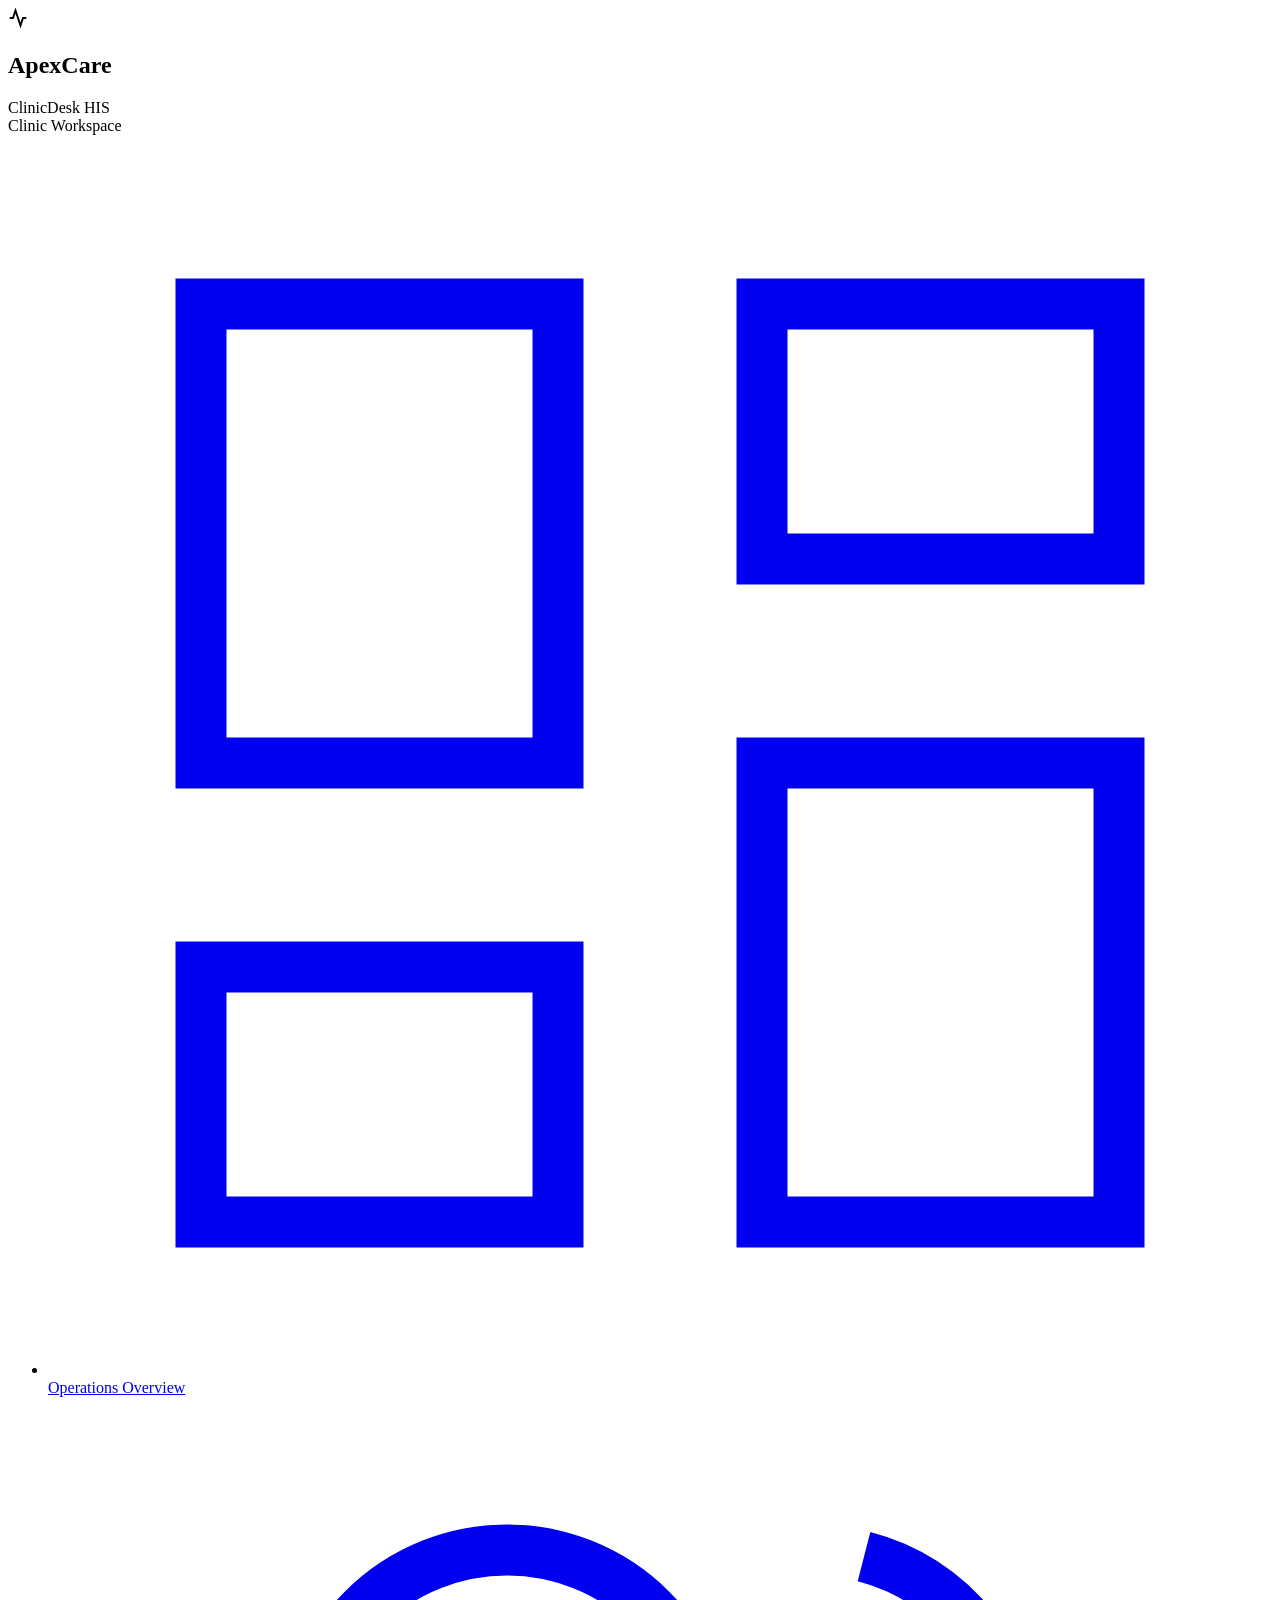
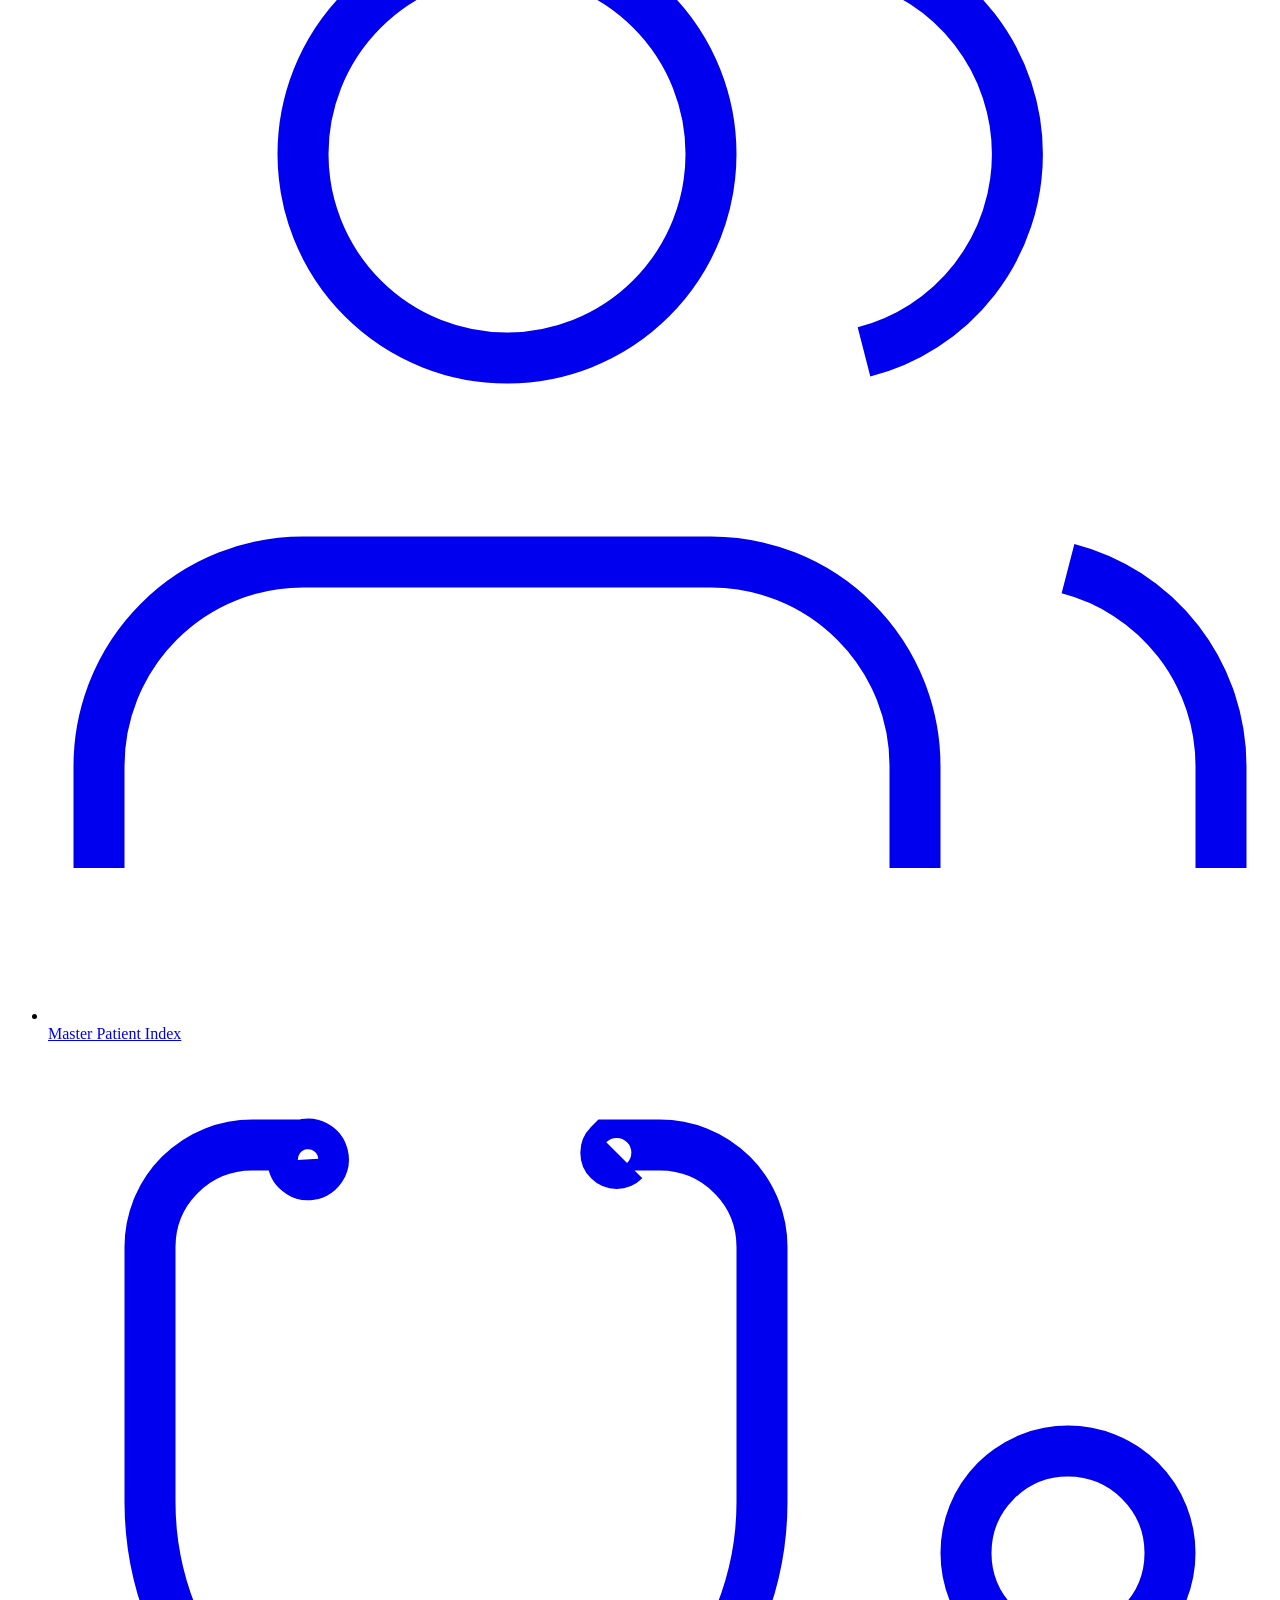
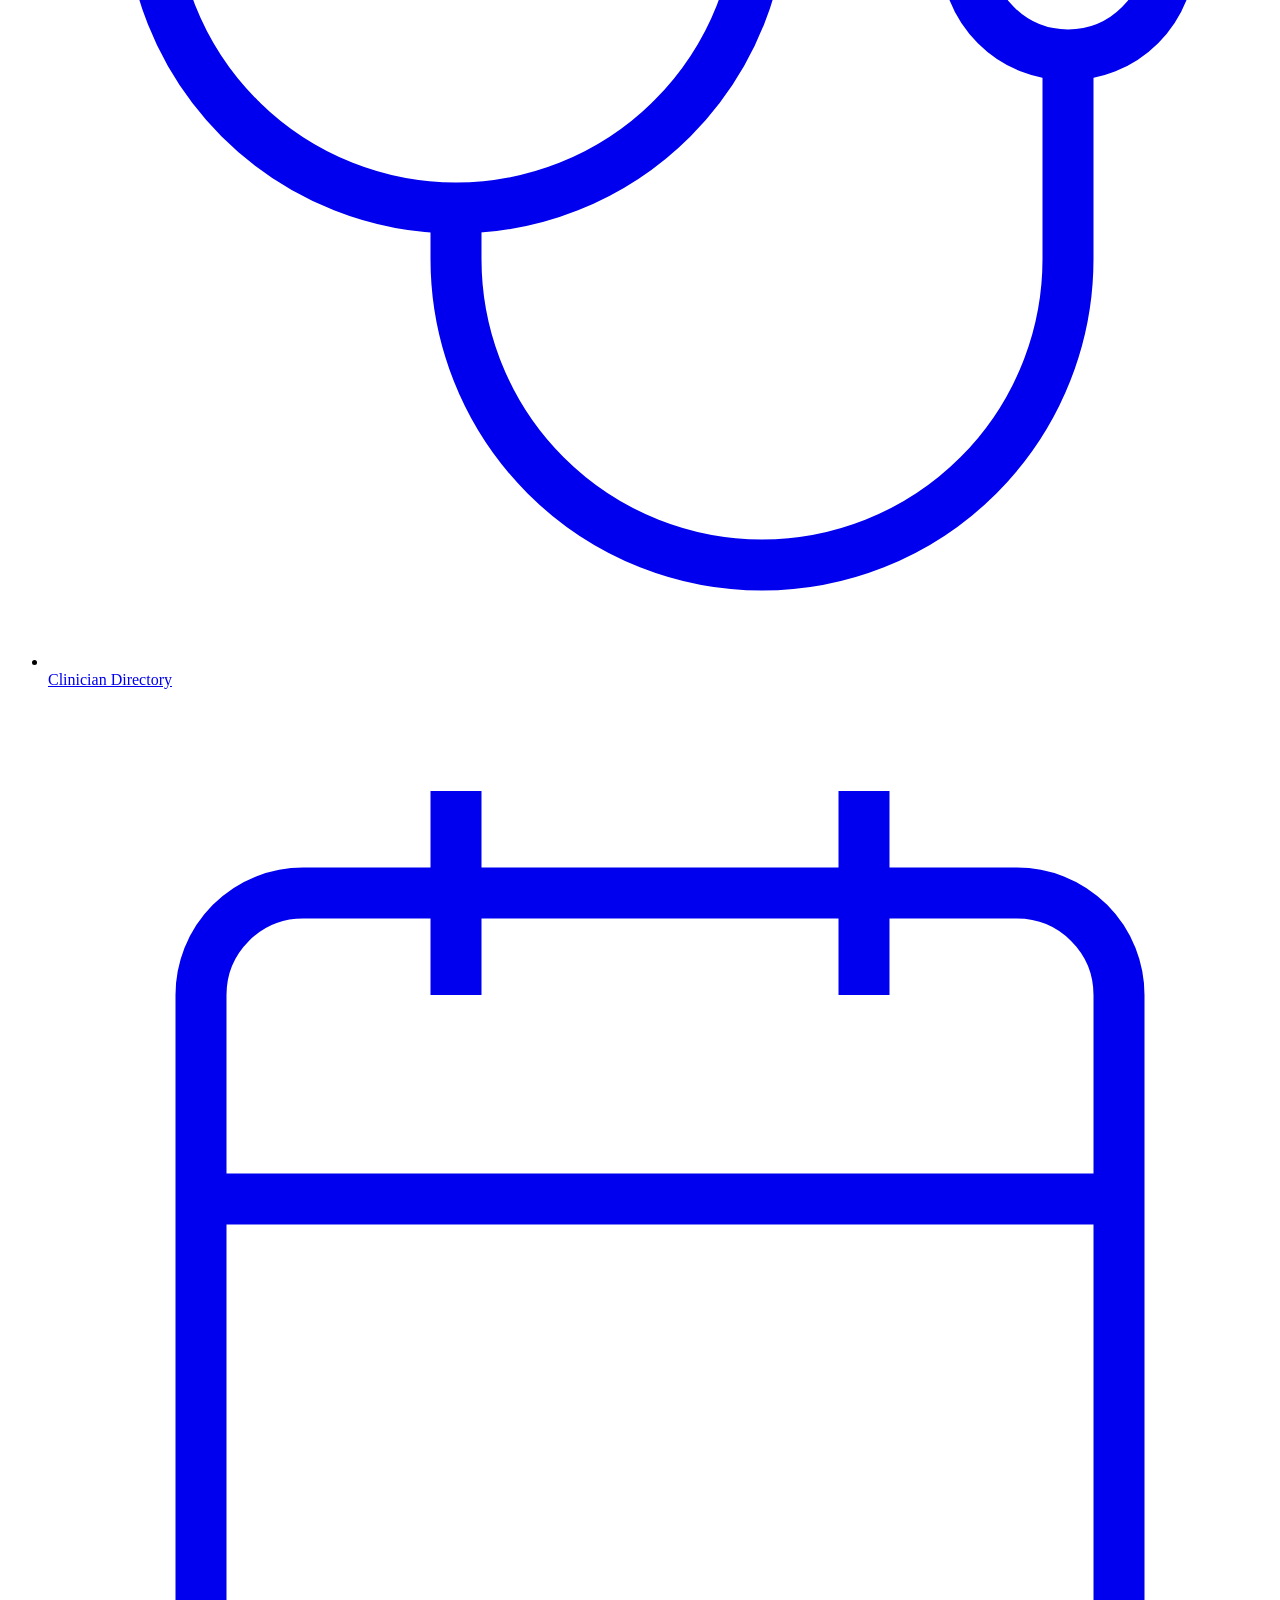
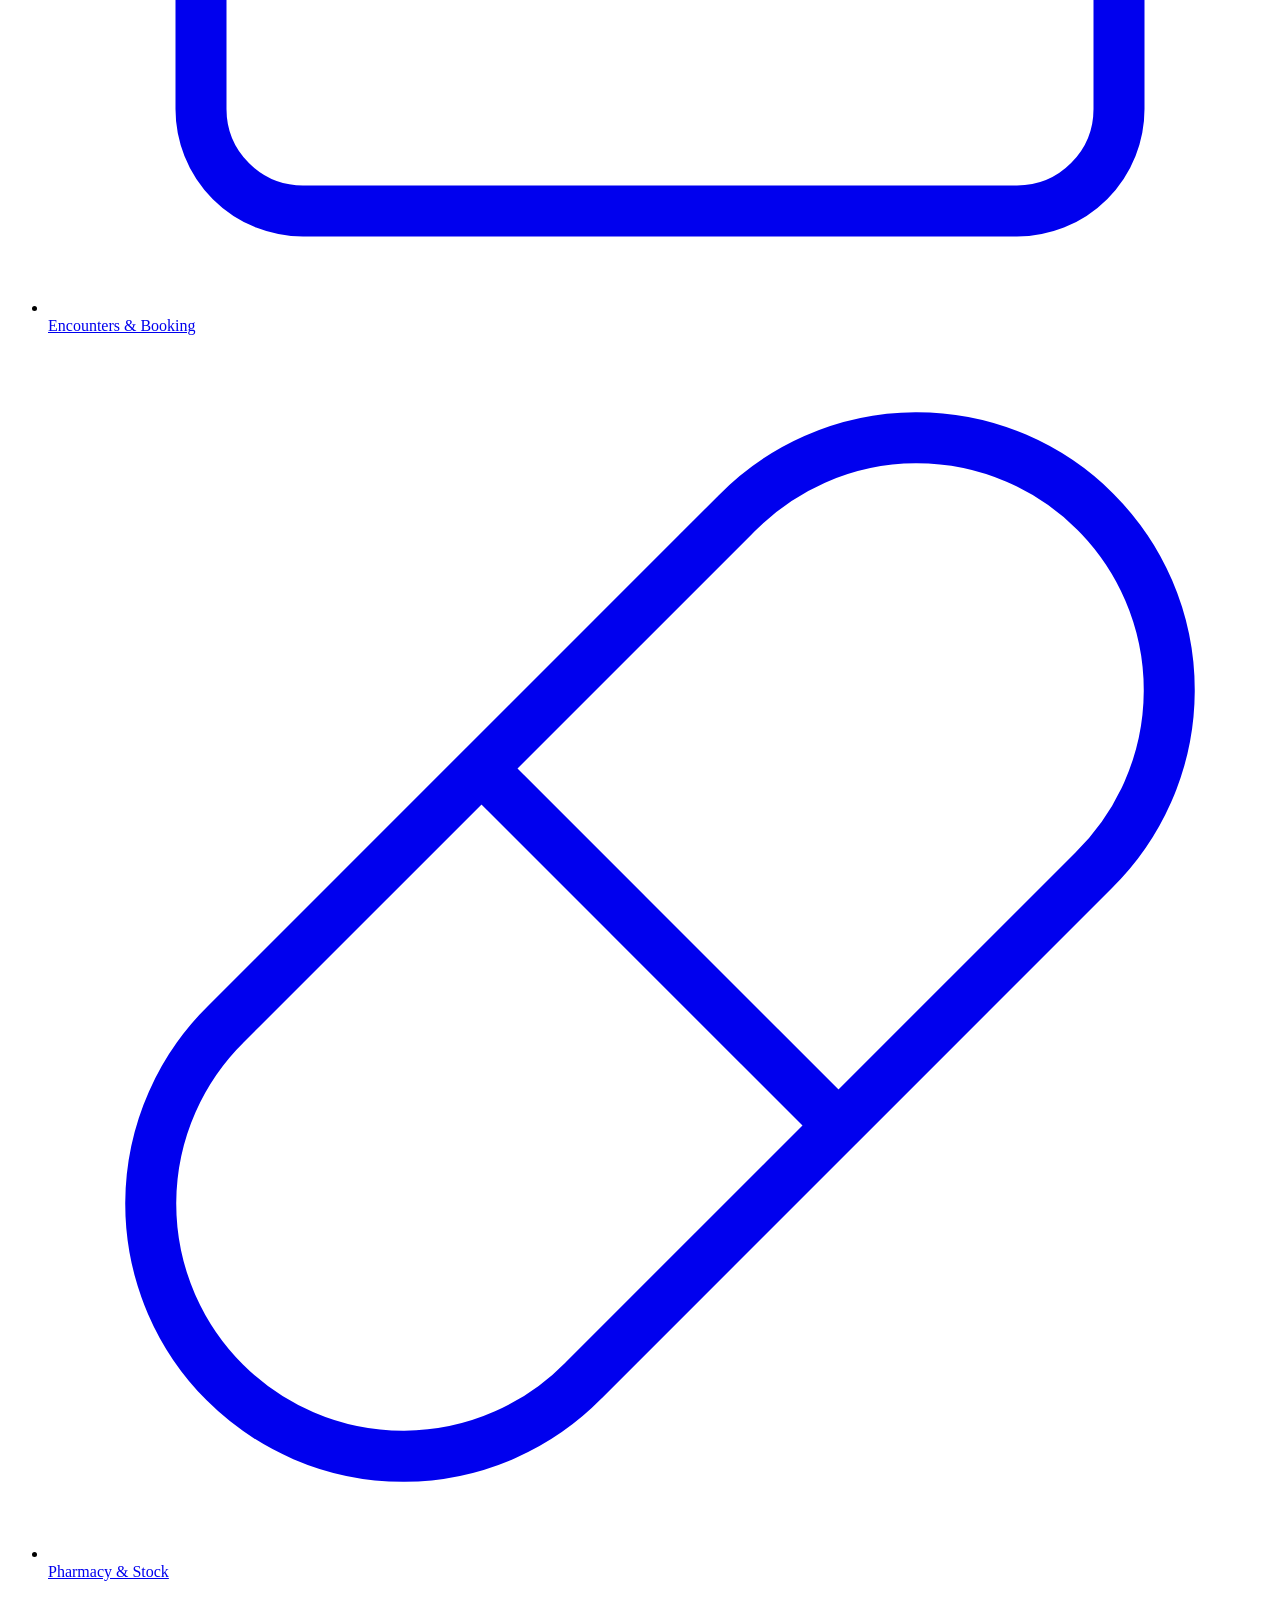
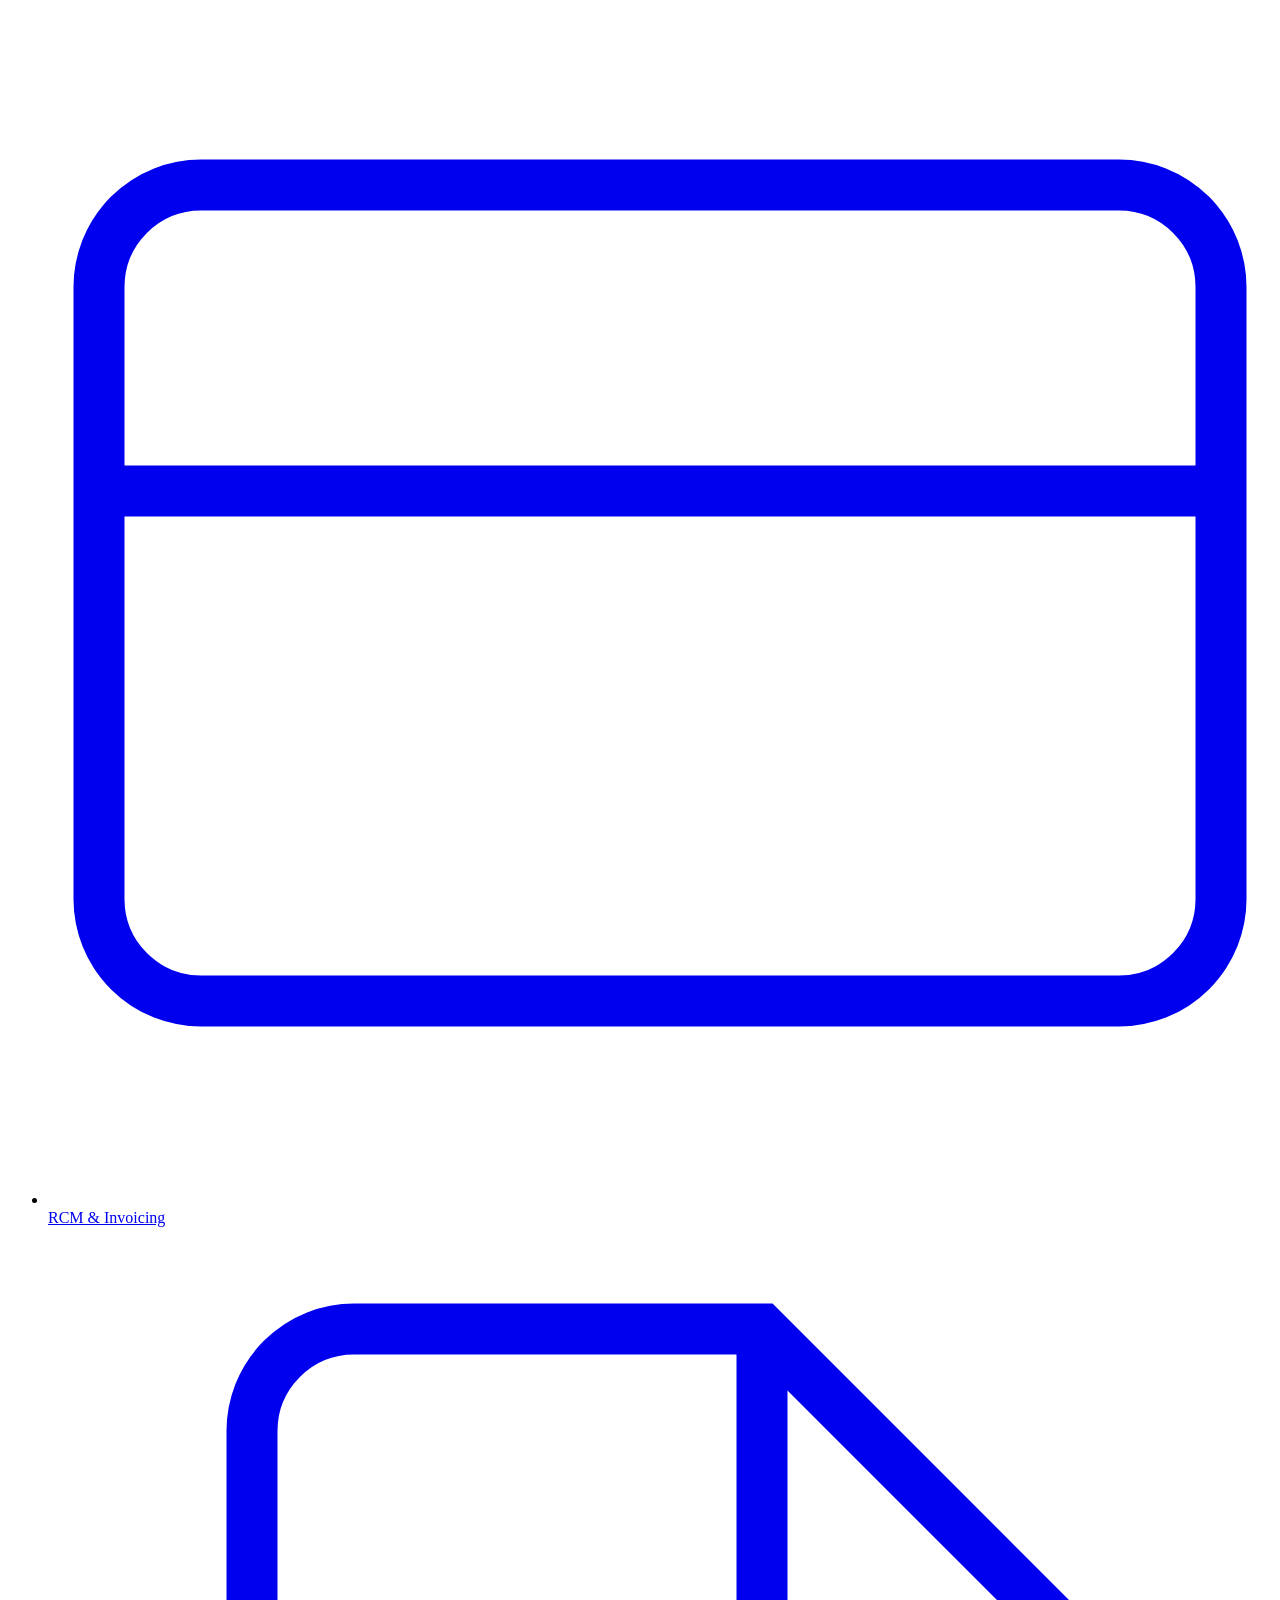
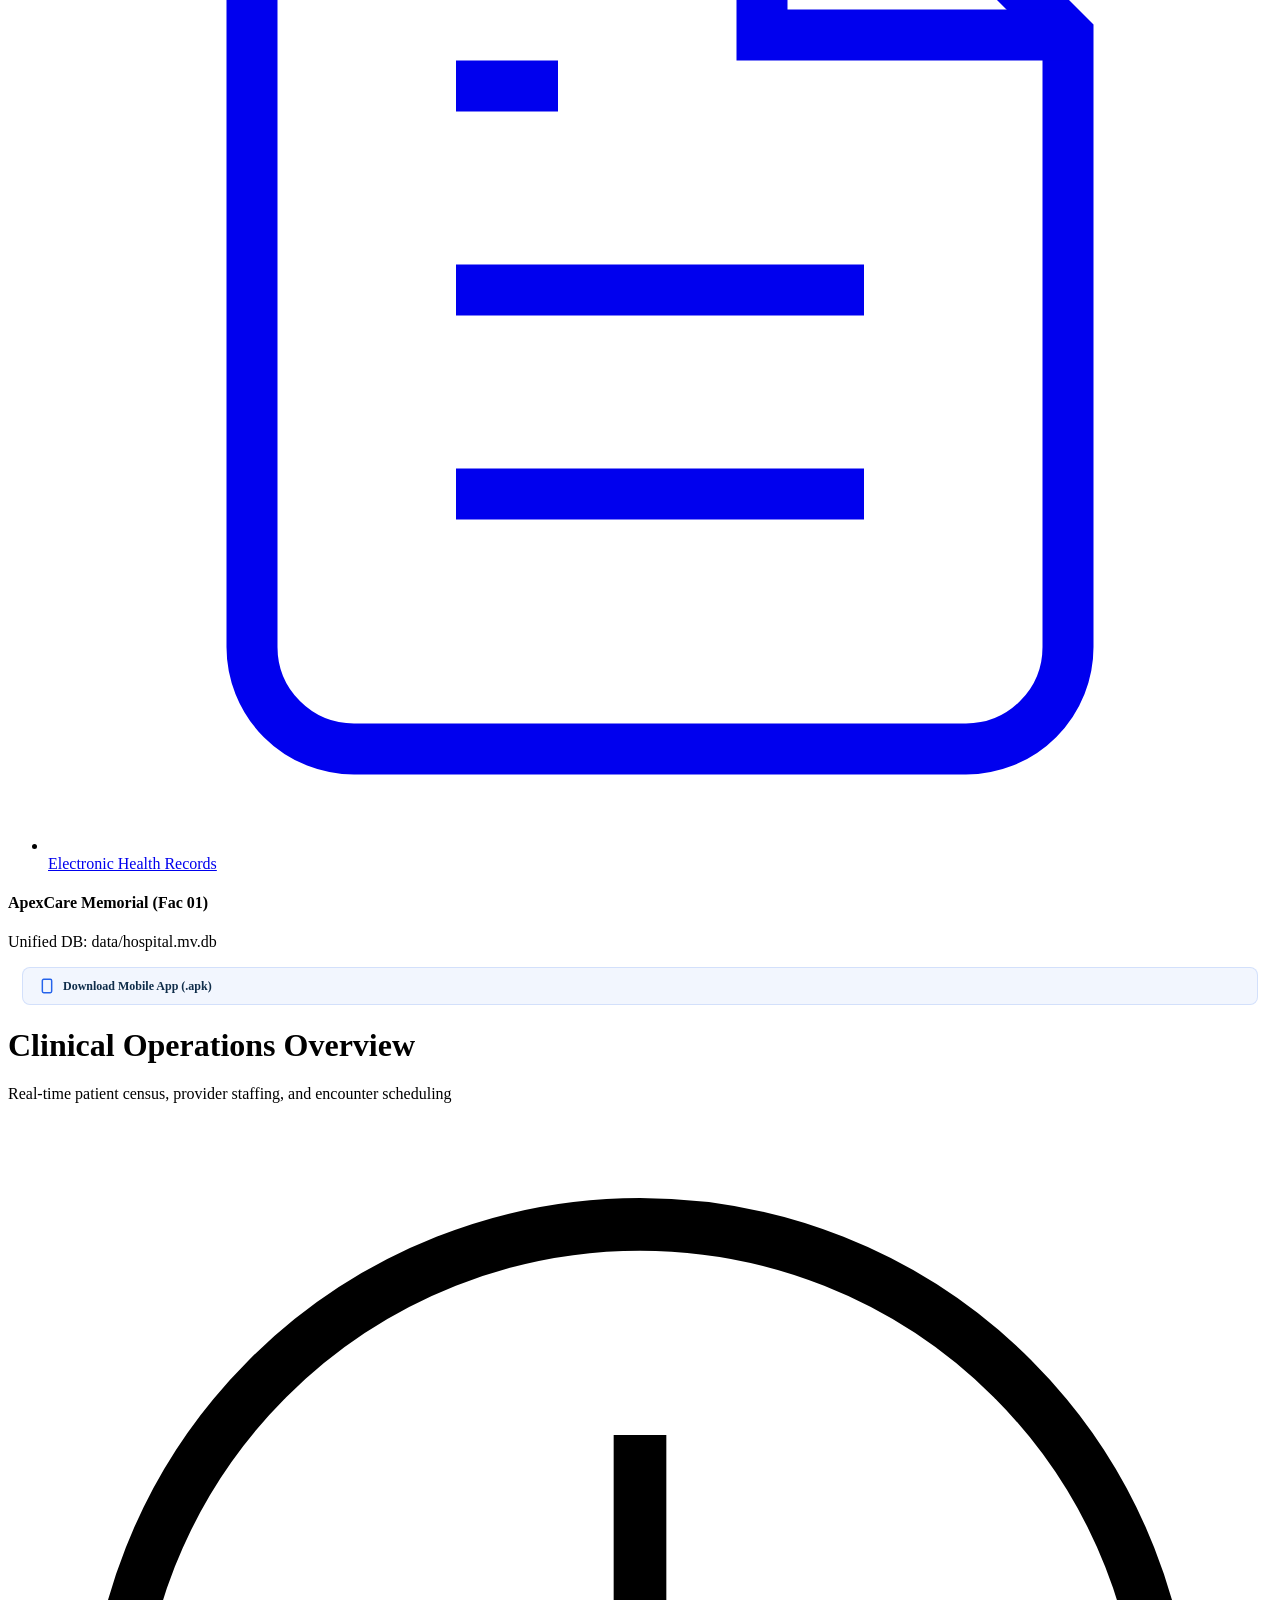
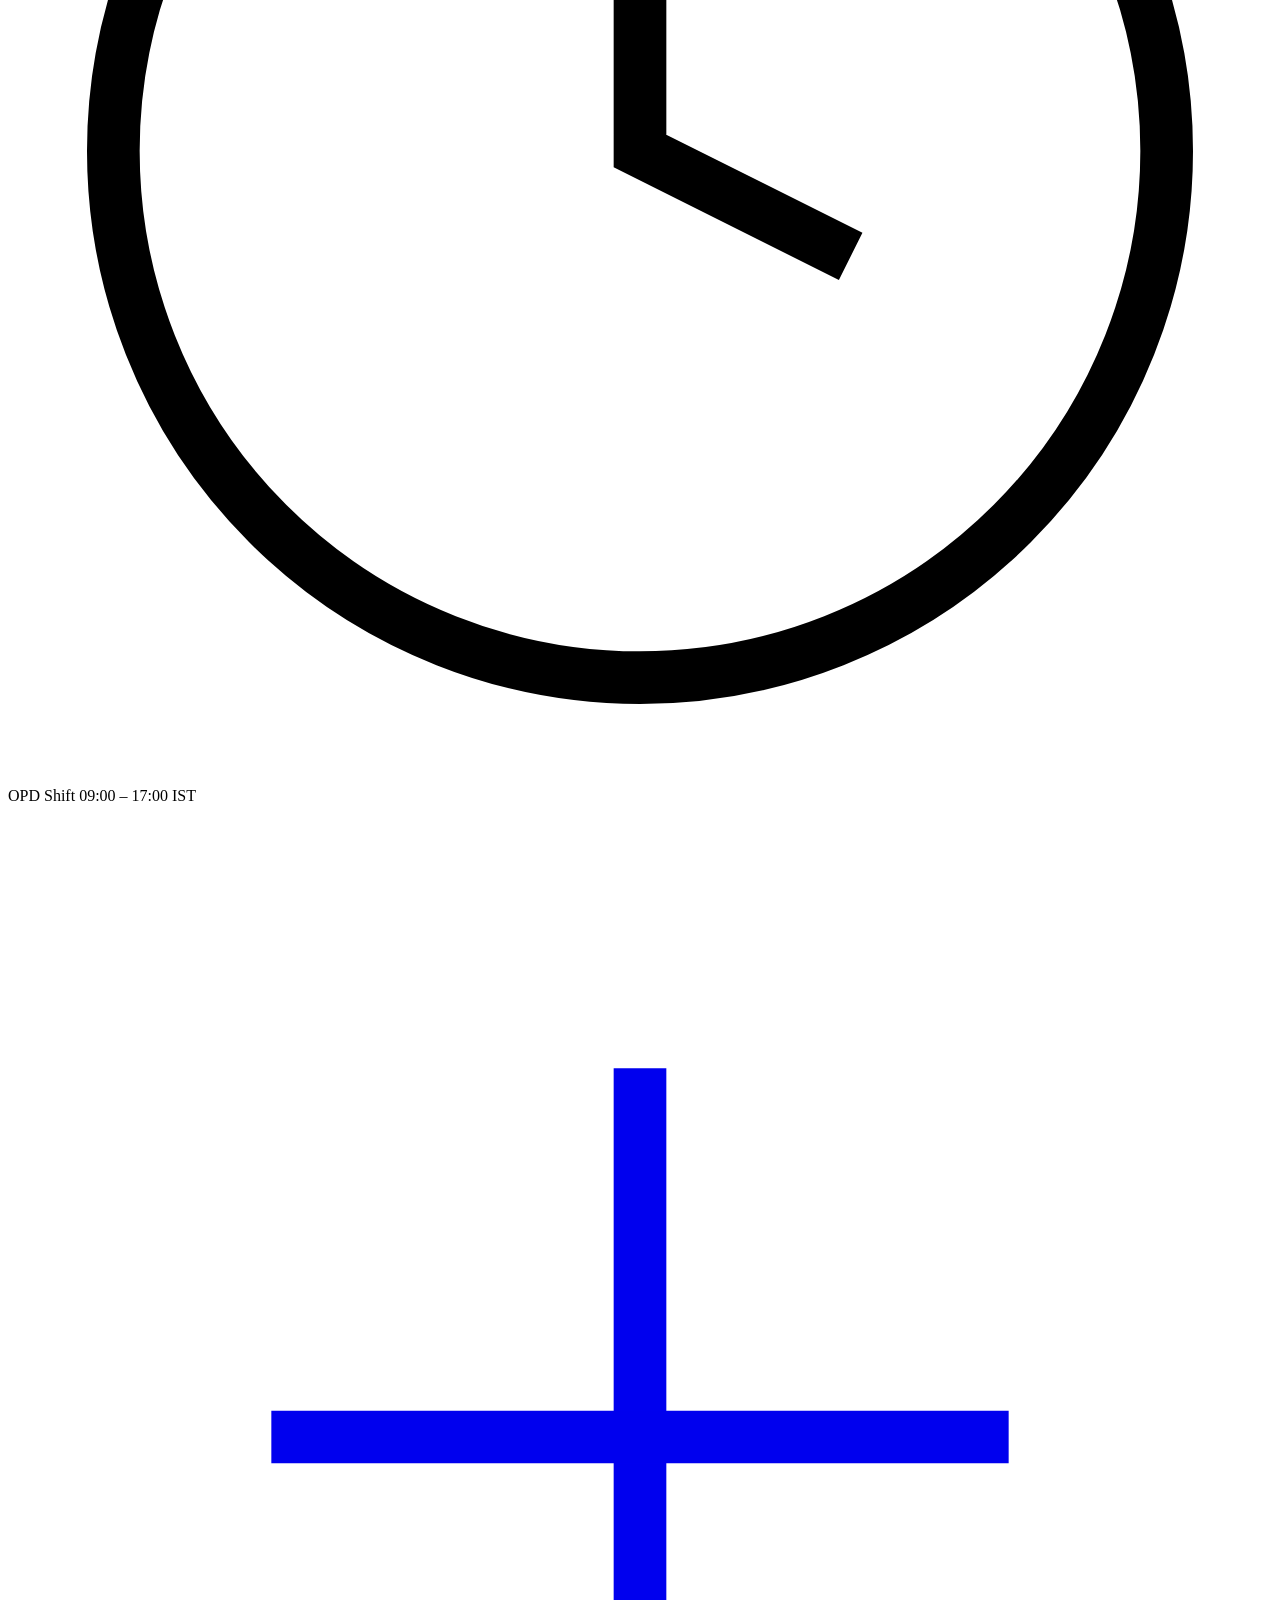
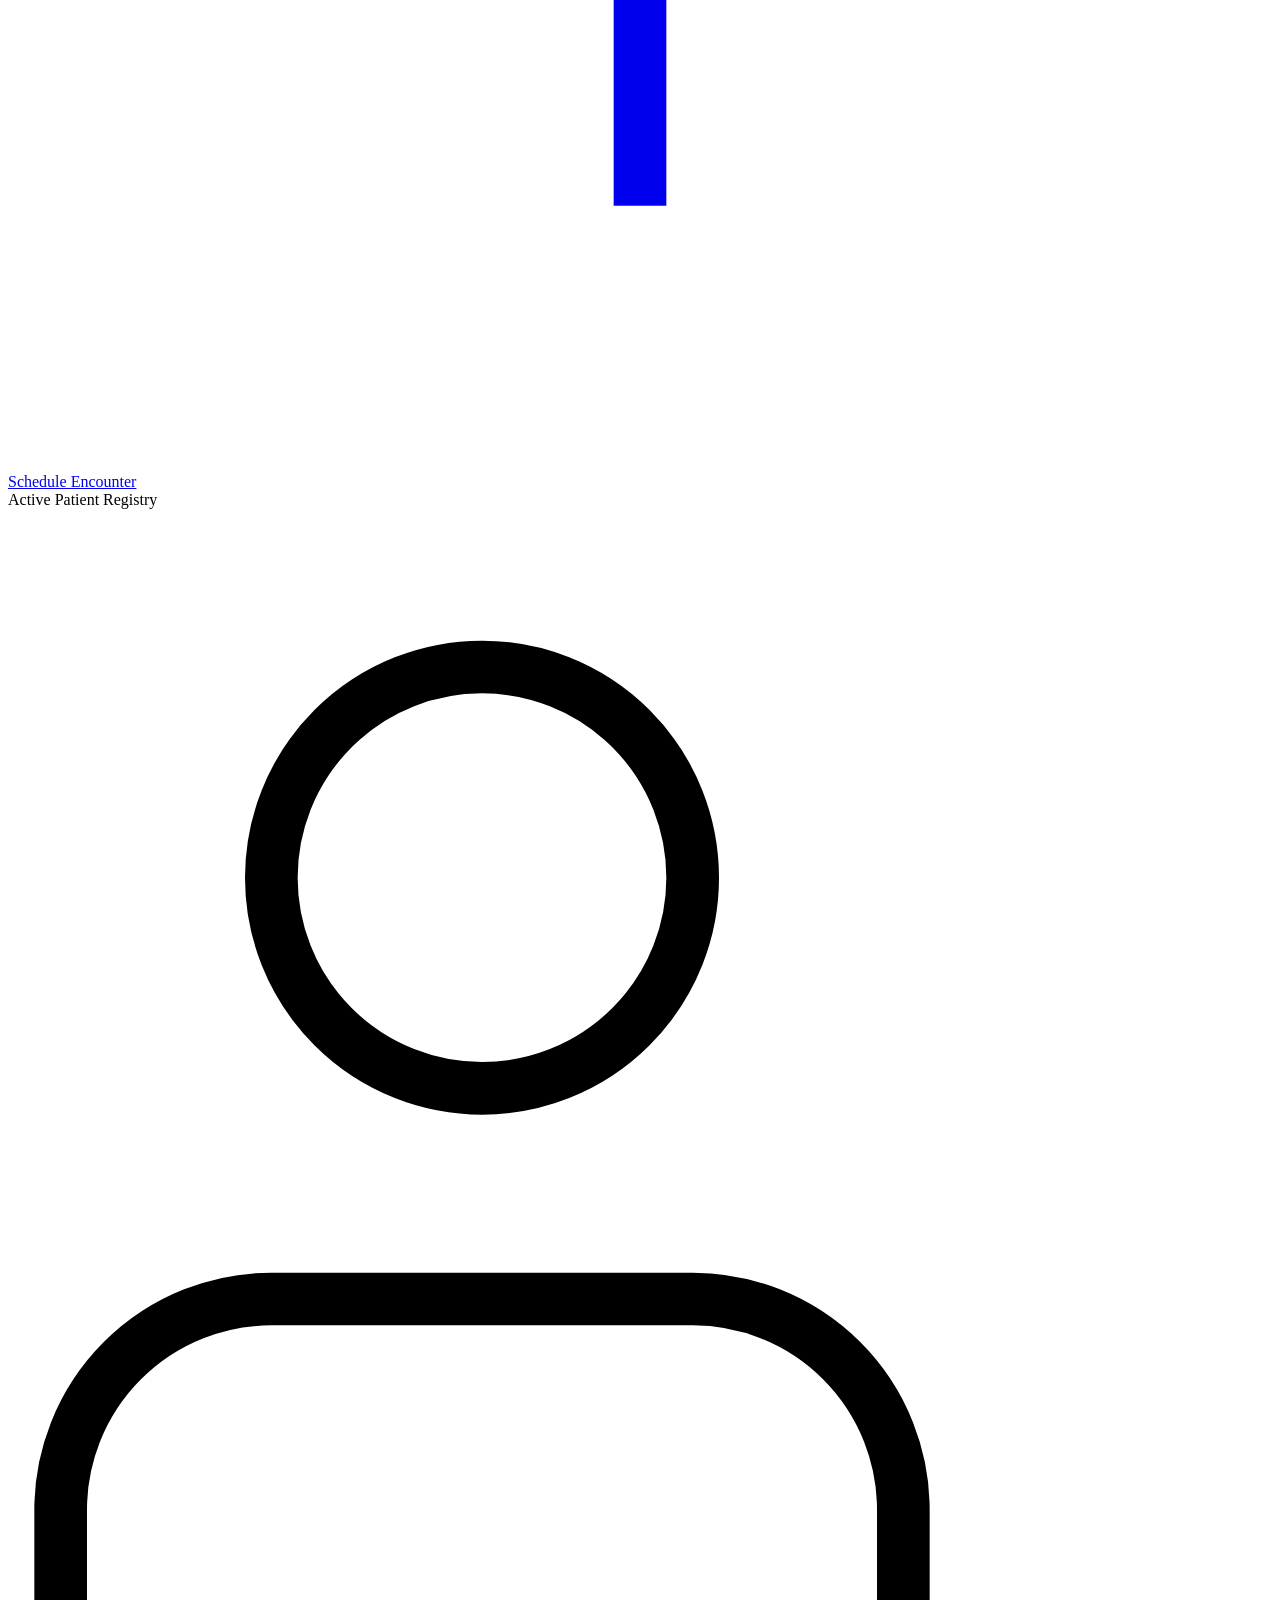
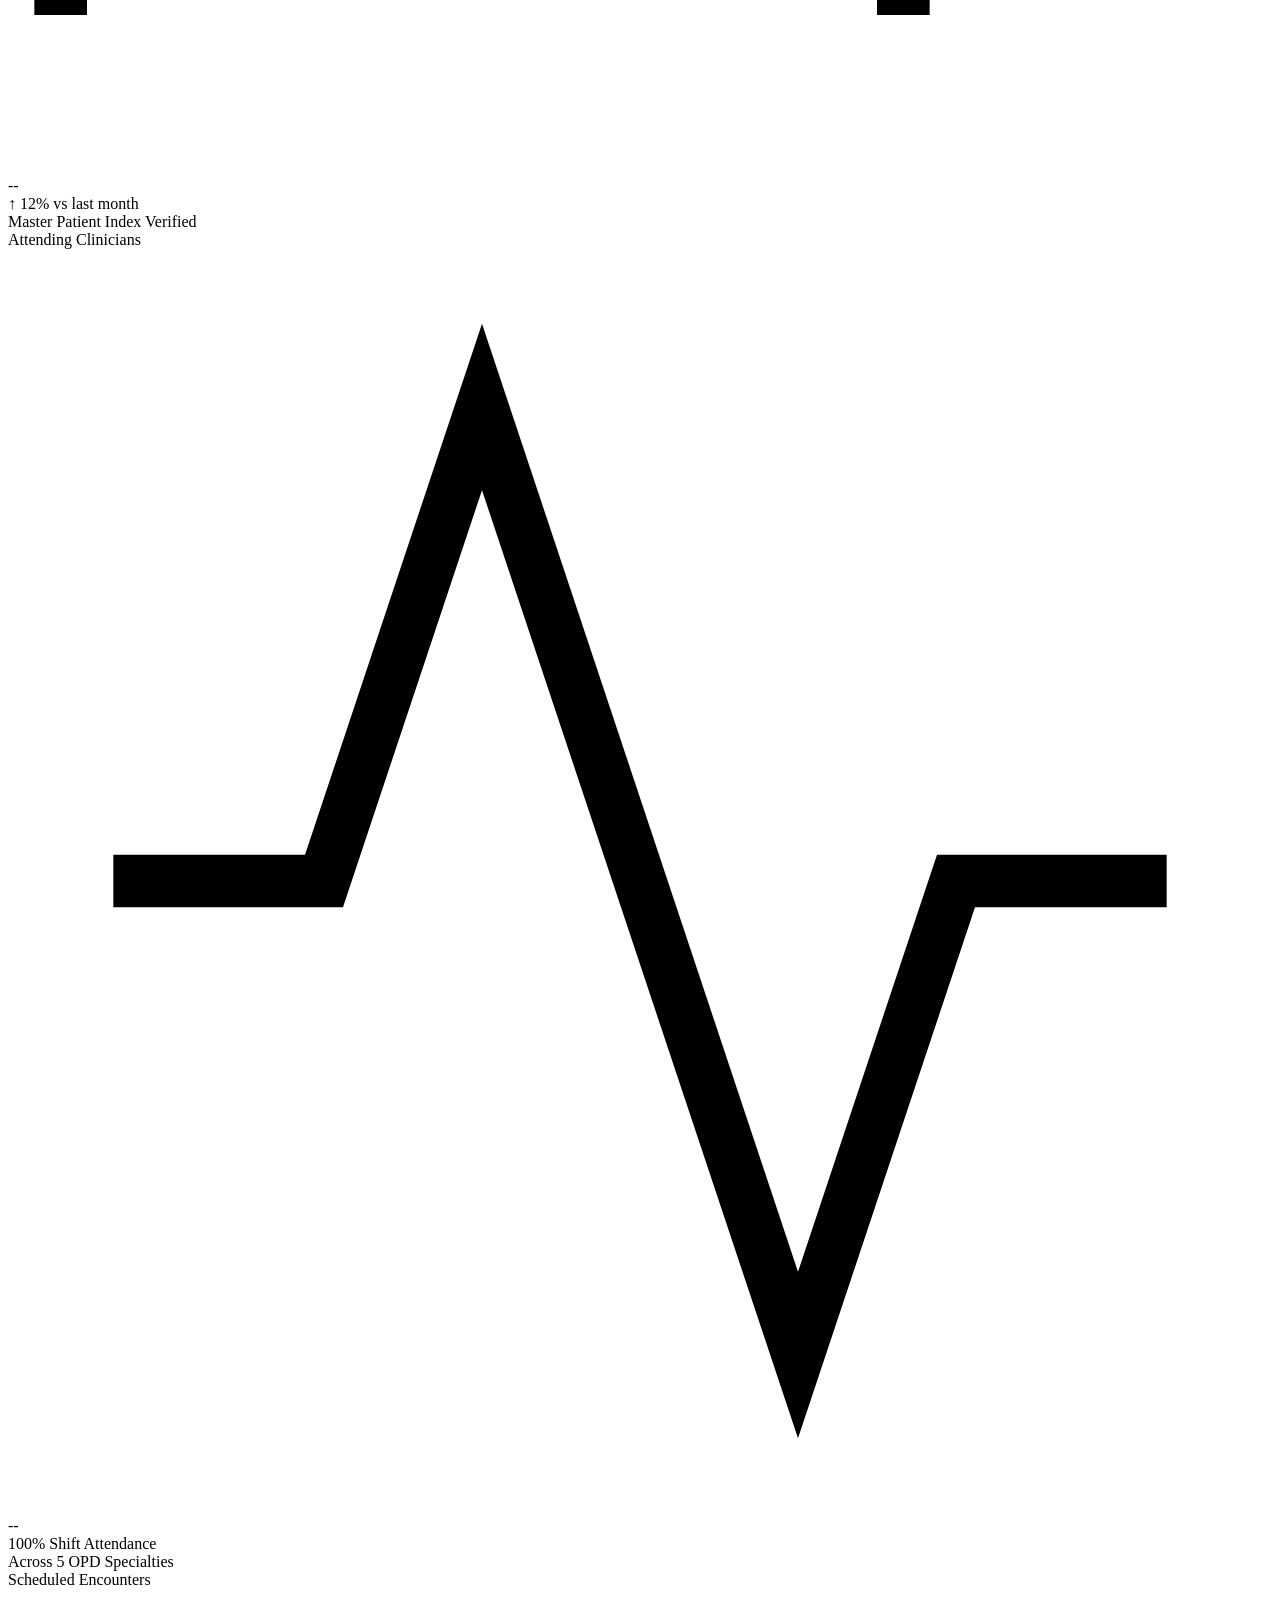
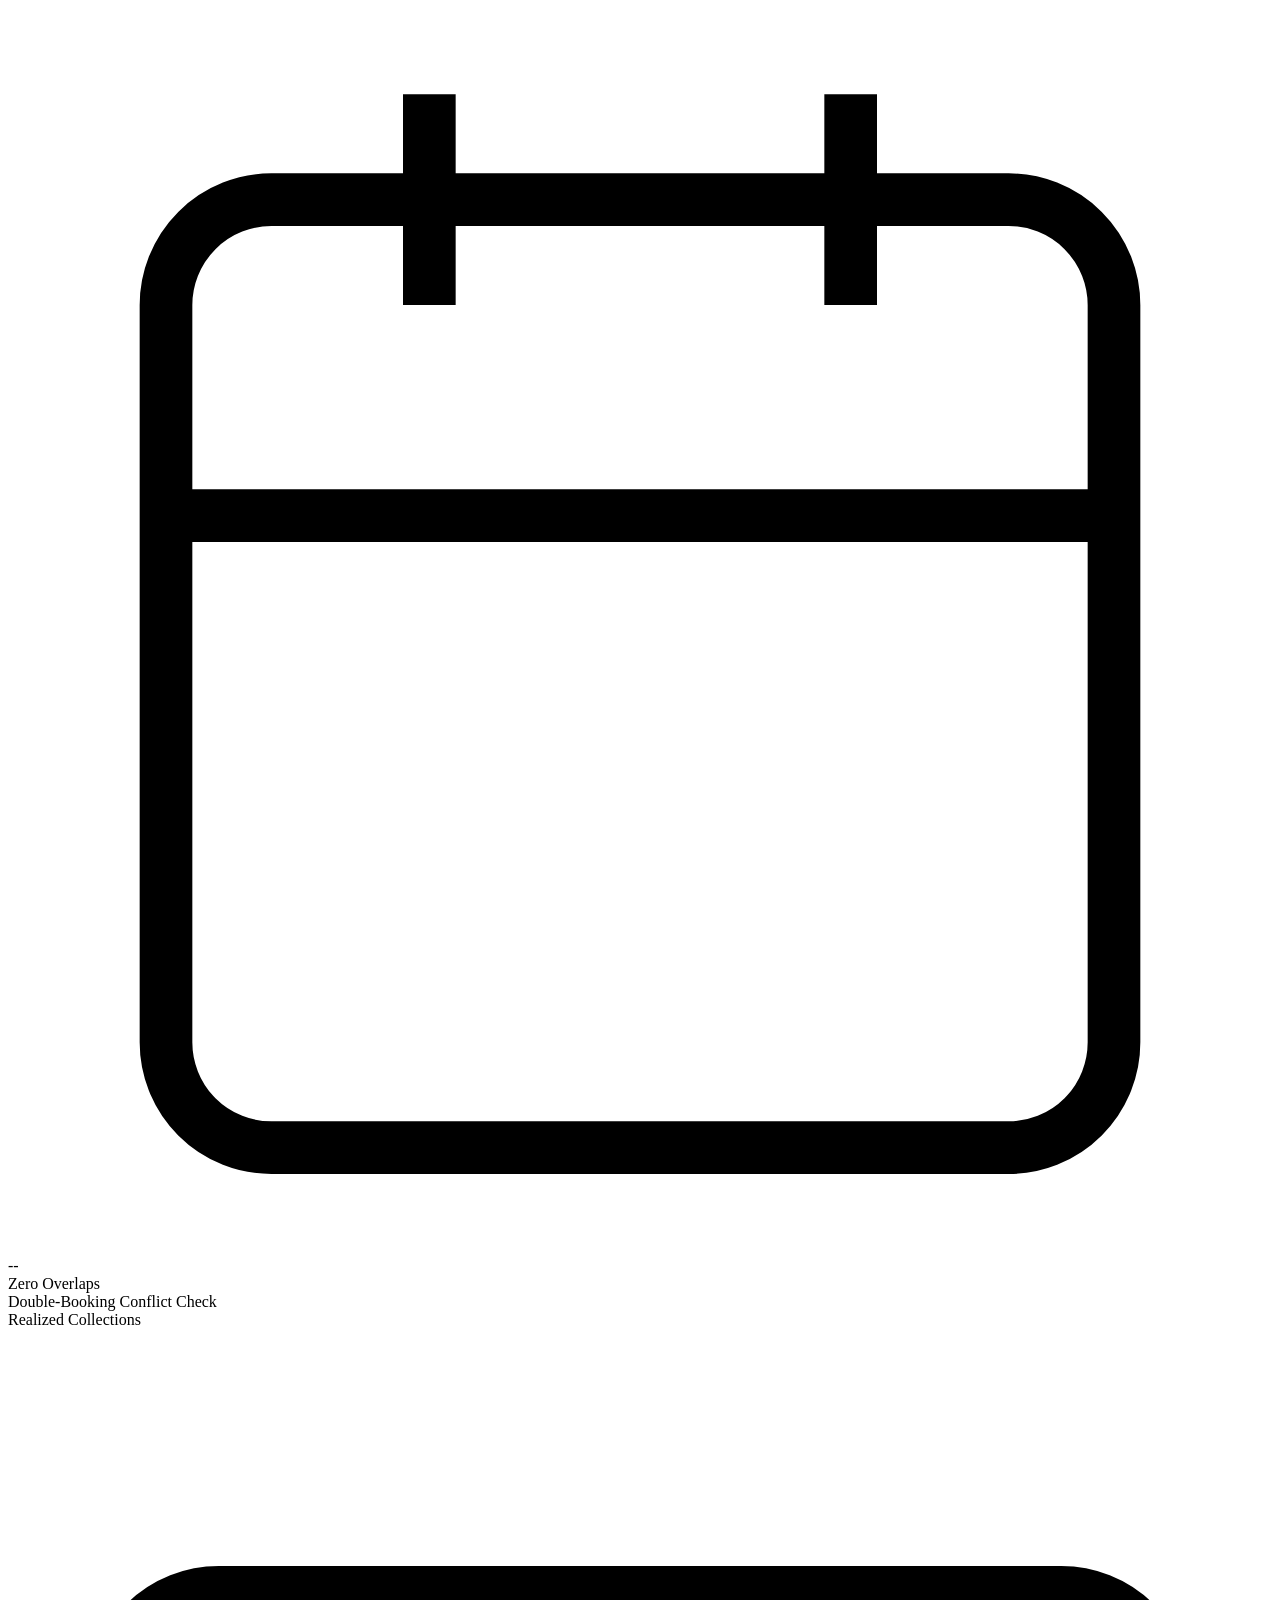
==== commit 4b2baf06: "feat: establish complete feature parity, pharmacy web module, full add/delete lifecycle, and verifie" ====
--- a/webapp/index.html
+++ b/webapp/index.html
@@ -48,6 +48,12 @@
         </a>
       </li>
       <li class="nav-item">
+        <a href="/pharmacy.html" class="nav-link">
+          <svg viewBox="0 0 24 24" fill="none" stroke="currentColor"><path d="M10.5 20.5l10-10a4.95 4.95 0 1 0-7-7l-10 10a4.95 4.95 0 1 0 7 7Z"></path><path d="m8.5 8.5 7 7"></path></svg>
+          <span>Pharmacy & Stock</span>
+        </a>
+      </li>
+      <li class="nav-item">
         <a href="/billing.html" class="nav-link">
           <svg viewBox="0 0 24 24" fill="none" stroke="currentColor"><rect x="1" y="4" width="22" height="16" rx="2" ry="2"></rect><line x1="1" y1="10" x2="23" y2="10"></line></svg>
           <span>RCM & Invoicing</span>
@@ -70,7 +76,7 @@
     </div>
 
     <div style="padding: 10px 16px; margin: 8px 14px 16px; background: rgba(37,99,235,0.06); border: 1px solid rgba(37,99,235,0.15); border-radius: 8px;">
-      <a href="/downloads/apexcare-mobile.apk" download style="display: flex; align-items: center; gap: 8px; text-decoration: none; color: #0f2d4a; font-size: 12px; font-weight: 600;">
+      <a href="/downloads/apexcare-mobile.apk" download="apexcare-mobile.apk" style="display: flex; align-items: center; gap: 8px; text-decoration: none; color: #0f2d4a; font-size: 12px; font-weight: 600;">
         <svg width="16" height="16" viewBox="0 0 24 24" fill="none" stroke="#2563eb" stroke-width="2.2"><rect x="5" y="2" width="14" height="20" rx="2" ry="2"></rect><line x1="12" y1="18" x2="12.01" y2="18"></line></svg>
         <span>Download Mobile App (.apk)</span>
       </a>
